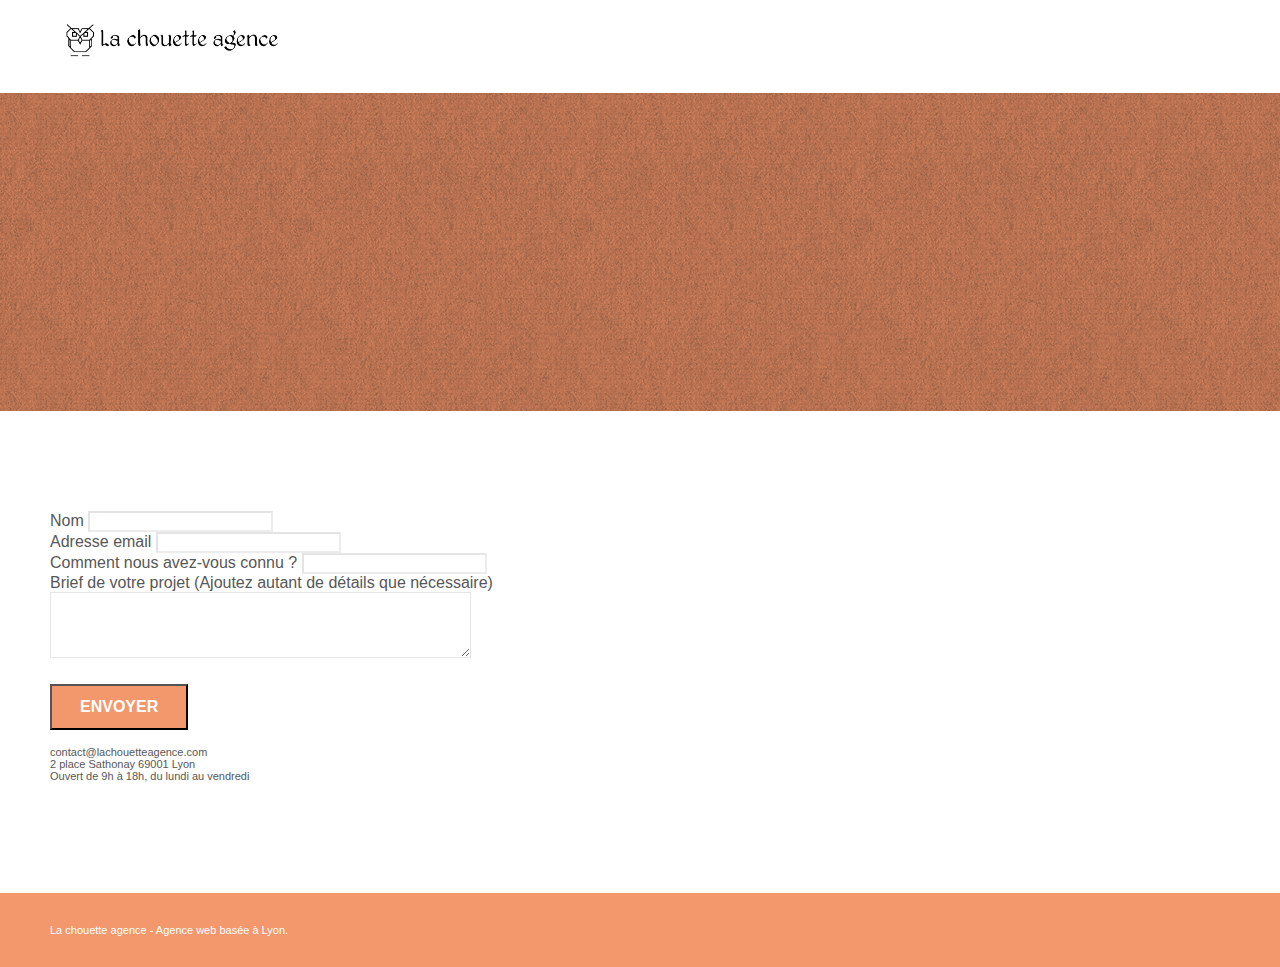
==== contact.html @ 65515ebf "Image --> H2 + supp nav page contact" ====
<!doctype html>
<html lang="fr">
<head>
    <meta charset="utf-8">
    <meta name="keywords" content="contact web design, contact entreprise design, comment contacter une agence de web design">
    <meta name="description" content="La chouette agence, l'agence web basée à Lyon spécialisée en création de sites internet. Nous travaillerons avec vous pour comprendre vos objectifs commerciaux afin de vous proposer le meilleur design possible.">
    <meta name="viewport" content="width=device-width, initial-scale=1.0, viewport-fit=cover">
	<link rel="shortcut icon" type="image/png" href="favicon.jpg">
	<meta name="robots" content="index,follow">
    
	<link rel="stylesheet" type="text/css" href="./css/bootstrap.min.css">
	<link rel="stylesheet" type="text/css" href="style.css">
	<link rel="stylesheet" type="text/css" href="./css/font-awesome.min.css">
	<link rel="stylesheet" type="text/css" href="./css/et-line.min.css">
	
    
	<script src="./js/jquery-2.1.0.js"> defer</script>
	<script src="./js/bootstrap.js"> defer</script>
	<script src="./js/blocs.js"> defer</script>
	<script src="./js/jquery.touchSwipe.js" defer></script>
	<script src="./js/gmaps.js"> defer</script>
    <title>Contact</title>

    
<!-- Analytics -->
 
<!-- Analytics END -->
    
</head>
<body>
<!-- Principal conteneur -->
<div class="page-container">
    
<!-- bloc-0 -->
<div class="bloc bgc-white l-bloc " id="bloc-0">
	<div class="container bloc-sm">
		<nav class="navbar row">
			<div class="navbar-header">
				<a class="navbar-brand" href="index.html"><img src="img/la-chouette-agence.png" alt="Lyon web design logo" height="40" /></a>
			</div>
		</nav>
	</div>
</div>
<!-- bloc-0 END -->

<!-- bloc-6 -->
<div class="bloc bg-dots-bg bg-repeat bgc-atomic-tangerine d-bloc bloc-bg-texture texture-paper" id="bloc-6">
	<div class="container bloc-lg">
		<div class="row">
			<div class="col-sm-12">
				<h1 class="text-center hero-bloc-text tc-white">
					Parlons web design !
				</h1>
				<p class="text-center mg-lg tc-white tight-width-whitespace">
					Nous sommes ravis que vous souhaitiez collaborer avec notre agence.<br>
					Parlez-nous de votre projet en complétant le formulaire ci-dessous.
				</p>
			</div>
		</div>
	</div>
</div>
<!-- bloc-6 END -->

<!-- bloc-7 -->
<div class="bloc bgc-white l-bloc" id="bloc-7">
	<div class="container bloc-lg">
		<div class="row">
			<div class="col-sm-6">
				<form id="form_1" novalidate success-msg="Your message has been sent." fail-msg="Sorry it seems that our mail server is not responding, Sorry for the inconvenience!">
					<div class="form-group">
						<label>
							Nom
						</label>
						<input id="name" class="form-control" required />
					</div>
					<div class="form-group">
						<label>
							Adresse email
						</label>
						<input id="email" class="form-control" type="email" required />
					</div>
					<div class="form-group">
						<label>
							Comment nous avez-vous connu ?
						</label>
						<input class="form-control" type="email" required id="input_504" />
					</div>
					<div class="form-group">
						<label>
							Brief de votre projet (Ajoutez autant de détails que nécessaire)<br>
						</label><textarea id="message" class="form-control" rows="4" cols="50" required></textarea>
					</div> 
					<button class="bloc-button btn btn-lg btn-block cta-hero btn-atomic-tangerine" type="submit">
						Envoyer
					</button>
				</form>
			</div>
			<div class="col-sm-6">
				<p>
					contact@lachouetteagence.com<br>2 place Sathonay 69001 Lyon<br>Ouvert de 9h à 18h, du lundi au vendredi<br>
				</p>
			</div>
		</div>
	</div>
</div>
<!-- bloc-7 END -->

<!-- ScrollToTop Button -->
<a class="bloc-button btn btn-d scrollToTop" onclick="scrollToTarget('1')"><span class="fa fa-chevron-up"></span></a>
<!-- ScrollToTop Button END-->


<!-- Footer - bloc-8 -->
<div class="bloc bgc-atomic-tangerine d-bloc" id="bloc-8">
	<div class="container bloc-sm">
		<div class="row">
			<div class="col-sm-12">
				<p class="text-center white">
					La chouette agence - Agence web basée à Lyon.<br>
				</p>
				<div class="row row-no-gutters social">
					<div class="col-sm-3">
						<div class="text-center">
							<a class="social" href="index.html"><span class="fa fa-twitter icon-md"></span></a>
						</div>
					</div>
					<div class="col-sm-3">
						<div class="text-center">
							<a class="social" href="index.html"><span class="fa fa-facebook icon-md"></span></a>
						</div>
					</div>
					<div class="col-sm-3">
						<div class="text-center">
							<a class="social" href="index.html"><span class="fa fa-dribbble icon-md"></span></a>
						</div>
					</div>
					<div class="col-sm-3">
						<div class="text-center">
							<a class="social" href="index.html"><span class="fa fa-instagram icon-md"></span></a>
						</div>
					</div>
				</div>
			</div>
		</div>
	</div>
</div>
<!-- Footer - bloc-8 END -->

</div>
<!-- Principal conteneur END -->
    

</body>
</html>
---- style.css ----
body {
    margin: 0;
    padding: 0;
    background: #FFF;
    overflow-x: hidden;
    -webkit-font-smoothing: antialiased;
    -moz-osx-font-smoothing: grayscale;
}

a,
button {
    transition: all .3s ease-in-out;
    outline: none!important;
}

a:hover {
    text-decoration: none;
    cursor: pointer;
}
#temoignage{
    font-size: 22px ;
}
#temoignage label{
    font-size: 15px;
}
#page-loading-blocs-notifaction {
    position: fixed;
    top: 0;
    bottom: 0;
    width: 100%;
    z-index: 100000;
    background: #FFFFFF url("img/pageload-spinner.gif") no-repeat center center;
}

.bloc {
    width: 100%;
    clear: both;
    background: 50% 50% no-repeat;
    padding: 0 50px;
    -webkit-background-size: cover;
    -moz-background-size: cover;
    -o-background-size: cover;
    background-size: cover;
    position: relative;
}

.bloc .container {
    padding-left: 0;
    padding-right: 0;
}

.bloc-lg {
    padding: 100px 50px;
}

.bloc-md {
    padding: 50px;
}

.bloc-sm {
    padding: 20px 50px;
}

.bg-center,
.bg-l-edge,
.bg-r-edge,
.bg-t-edge,
.bg-b-edge,
.bg-tl-edge,
.bg-bl-edge,
.bg-tr-edge,
.bg-br-edge,
.bg-repeat {
    -webkit-background-size: auto!important;
    -moz-background-size: auto!important;
    -o-background-size: auto!important;
    background-size: auto!important;
}

.bg-repeat {
    background: repeat;
}

.bg-t-edge {
    background: top no-repeat;
}

.bloc-bg-texture::before {
    content: "";
    background-size: 2px 2px;
    position: absolute;
    top: 0;
    bottom: 0;
    left: 0;
    right: 0;
}

.texture-paper::before {
    background: url("img/texture-paper.png");
    background-size: 280px 280px;
}

.b-parallax {
    background-attachment: fixed;
}

.d-bloc {
    color: rgba(255, 255, 255, .7);
}

.d-bloc button:hover {
    color: rgba(255, 255, 255, .9);
}

.d-bloc .icon-round,
.d-bloc .icon-square,
.d-bloc .icon-rounded,
.d-bloc .icon-semi-rounded-a,
.d-bloc .icon-semi-rounded-b {
    border-color: rgba(255, 255, 255, .9);
}

.d-bloc .divider-h span {
    border-color: rgba(255, 255, 255, .2);
}

.d-bloc .a-btn,
.d-bloc .navbar a,
.d-bloc .navbar-brand,
.d-bloc a .icon-sm,
.d-bloc a .icon-md,
.d-bloc a .icon-lg,
.d-bloc a .icon-xl,
.d-bloc h1 a,
.d-bloc h2 a,
.d-bloc h3 a,
.d-bloc h4 a,
.d-bloc h5 a,
.d-bloc h6 a,
.d-bloc p a {
    color: rgba(255, 255, 255, .6);
}

.d-bloc .a-btn:hover,
.d-bloc .navbar a:hover,
.d-bloc .navbar-brand:hover,
.d-bloc a:hover .icon-sm,
.d-bloc a:hover .icon-md,
.d-bloc a:hover .icon-lg,
.d-bloc a:hover .icon-xl,
.d-bloc h1 a:hover,
.d-bloc h2 a:hover,
.d-bloc h3 a:hover,
.d-bloc h4 a:hover,
.d-bloc h5 a:hover,
.d-bloc h6 a:hover,
.d-bloc p a:hover {
    color: rgba(255, 255, 255, 1);
}

.d-bloc .navbar-toggle .icon-bar {
    background: rgba(255, 255, 255, 1);
}

.d-bloc .btn-wire,
.d-bloc .btn-wire:hover {
    color: rgba(255, 255, 255, 1);
    border-color: rgba(255, 255, 255, 1);
}

.d-bloc .panel {
    color: rgba(0, 0, 0, .5);
}

.d-bloc .panel button:hover {
    color: rgba(0, 0, 0, .7);
}

.d-bloc .panel icon {
    border-color: rgba(0, 0, 0, .7);
}

.d-bloc .panel .divider-h span {
    border-color: rgba(0, 0, 0, .1);
}

.d-bloc .panel .a-btn {
    color: rgba(0, 0, 0, .6);
}

.d-bloc .panel .a-btn:hover {
    color: rgba(0, 0, 0, 1);
}

.d-bloc .panel .btn-wire,
.d-bloc .panel .btn-wire:hover {
    color: rgba(0, 0, 0, .7);
    border-color: rgba(0, 0, 0, .3);
}

.d-bloc .panel,
.l-bloc {
    color: rgba(0, 0, 0, .5);
}

.d-bloc .panel button:hover,
.l-bloc button:hover {
    color: rgba(0, 0, 0, .7);
}

.l-bloc .icon-round,
.l-bloc .icon-square,
.l-bloc .icon-rounded,
.l-bloc .icon-semi-rounded-a,
.l-bloc .icon-semi-rounded-b {
    border-color: rgba(0, 0, 0, .7);
}

.d-bloc .panel .divider-h span,
.l-bloc .divider-h span {
    border-color: rgba(0, 0, 0, .1);
}

.d-bloc .panel .a-btn,
.l-bloc .a-btn,
.l-bloc .navbar a,
.l-bloc .navbar-brand,
.l-bloc a .icon-sm,
.l-bloc a .icon-md,
.l-bloc a .icon-lg,
.l-bloc a .icon-xl,
.l-bloc h1 a,
.l-bloc h2 a,
.l-bloc h3 a,
.l-bloc h4 a,
.l-bloc h5 a,
.l-bloc h6 a,
.l-bloc p a {
    color: rgba(0, 0, 0, .6);
}

.d-bloc .panel .a-btn:hover,
.l-bloc .a-btn:hover,
.l-bloc .navbar a:hover,
.l-bloc .navbar-brand:hover,
.l-bloc a:hover .icon-sm,
.l-bloc a:hover .icon-md,
.l-bloc a:hover .icon-lg,
.l-bloc a:hover .icon-xl,
.l-bloc h1 a:hover,
.l-bloc h2 a:hover,
.l-bloc h3 a:hover,
.l-bloc h4 a:hover,
.l-bloc h5 a:hover,
.l-bloc h6 a:hover,
.l-bloc p a:hover {
    color: rgba(0, 0, 0, 1);
}

.l-bloc .navbar-toggle .icon-bar {
    color: rgba(0, 0, 0, .6);
}

.d-bloc .panel .btn-wire,
.d-bloc .panel .btn-wire:hover,
.l-bloc .btn-wire,
.l-bloc .btn-wire:hover {
    color: rgba(0, 0, 0, .7);
    border-color: rgba(0, 0, 0, .3);
}

.voffset {
    margin-top: 30px;
}

.voffset-lg {
    margin-top: 80px;
}

.row-no-gutters {
    margin-right: 0;
    margin-left: 0;
}

.row.row-no-gutters > [class^="col-"],
.row.row-no-gutters > [class*=" col-"] {
    padding-right: 0;
    padding-left: 0;
}

#bloc-1-hero h1 {
    font-size: 32px;
}

.navbar {
    margin-bottom: 0;
    z-index: 1;
}

.navbar-brand {
    height: auto;
    padding: 3px 15px;
    font-size: 25px;
    font-weight: normal;
    font-weight: 600;
    line-height: 44px;
}

.navbar-brand img {
    max-height: 200px;
    margin: 0 5px 0 0;
    display: inline;
}

.navbar-brand img[src$=svg] {
    min-width: 100px;
}

.nav-center .navbar-brand img {
    margin: 0;
}

.navbar .nav {
    padding-top: 2px;
    margin-right: -16px;
    float: right;
    z-index: 1;
}

.nav > li {
    float: left;
    margin-top: 4px;
    font-size: 16px;
}

.navbar-nav .open .dropdown-menu > li > a {
    text-align: inherit;
}

.nav > li a:hover,
.nav > li a:focus {
    background: transparent;
}

.navbar-toggle {
    margin: 10px 10px 0 0;
    border: 0px;
}

.navbar-toggle:hover {
    background: transparent!important;
}

.navbar-toggle .icon-bar {
    background-color: rgba(0, 0, 0, .5);
    width: 26px;
}

.nav-invert .navbar .nav {
    float: left;
}

.nav-invert .navbar-header,
.nav-invert .navbar-brand {
    float: right;
    position: relative;
    z-index: 2;
}

@media (min-width: 768px) {
    .site-navigation {
        position: absolute;
        top: 50%;
        right: 20px;
        transform: translate(0, -50%);
        -webkit-transform: translateY(-50%);
    }
    .nav > li .dropdown-menu a,
    .nav > li .dropdown-menu a:hover {
        color: #484848;
    }
    .nav-invert .site-navigation {
        left: 0;
        right: 0;
    }
    .nav-center {
        text-align: center;
    }
    .nav-center .navbar-header {
        width: 100%;
    }
    .nav-center .navbar-header,
    .nav-center .navbar-brand,
    .nav-center .nav > li {
        float: none;
        display: inline-block;
    }
    .nav-center .site-navigation {
        position: relative;
        width: 100%;
        right: 0;
        margin-right: 0px;
        margin-top: 20px;
    }
    .nav-center.mini-nav .navbar-toggle {
        float: none;
        margin: 10px auto 0;
    }
}

.nav > li > .dropdown a {
    background: none!important;
    display: block;
    padding: 14px 15px;
}

nav .caret {
    margin: 0 5px;
}

.dropdown-menu .dropdown-menu {
    top: -8px;
    left: 100%;
}

.dropdown-menu .dropmenu-flow-right {
    top: 100%;
    left: 0;
    margin-left: -1px;
    border-top-left-radius: 0;
    border-top-right-radius: 0;
}

.dropdown-menu .dropdown span {
    border: 4px solid black;
    border-top-color: transparent;
    border-right-color: transparent;
    border-bottom-color: transparent;
    margin: 6px -5px 0 0!important;
    float: right;
}

.mg-md {
    margin-top: 10px;
    margin-bottom: 20px;
}

.mg-lg {
    margin-top: 10px;
    margin-bottom: 40px;
}

.btn {
    margin: 0 5px 5px 0;
}

.btn.pull-right {
    margin: 0 0 5px 5px;
}

.btn-d,
.btn-d:hover,
.btn-d:focus {
    color: #FFF;
    background: rgba(0, 0, 0, .3);
}

button {
    outline: none!important;
}

.btn-rd {
    border-radius: 40px;
}

.btn-clean {
    border: 1px solid rgba(0, 0, 0, .08);
    border-bottom-color: rgba(0, 0, 0, .1);
    text-shadow: 0 1px 0 rgba(0, 0, 1, .1);
    box-shadow: 0 1px 3px rgba(0, 0, 1, .25), inset 0 1px 0 0 rgba(255, 255, 255, .15);
}

.icon-md {
    font-size: 30px!important;
}

.icon-lg {
    font-size: 60px!important;
}

.sm-shadow {
    text-shadow: 0 1px 2px rgba(0, 0, 0, .3);
}

.panel-sq,
.panel-sq .panel-heading,
.panel-sq .panel-footer {
    border-radius: 0;
}

.panel-rd {
    border-radius: 30px;
}

.panel-rd .panel-heading {
    border-radius: 29px 29px 0 0;
}

.panel-rd .panel-footer {
    border-radius: 0 0 29px 29px;
}

.form-control {
    border-color: rgba(0, 0, 0, .1);
    box-shadow: none;
}

.scrollToTop {
    width: 40px;
    height: 40px;
    position: fixed;
    bottom: 20px;
    right: 20px;
    opacity: 0;
    z-index: 500;
    transition: all .3s ease-in-out;
}

.scrollToTop span {
    margin-top: 6px;
}

.showScrollTop {
    font-size: 14px;
    opacity: 1;
}

a[data-lightbox] {
    position: relative;
    display: block;
    text-align: center;
}

a[data-lightbox]:hover::before {
    content: "+";
    font-family: "HelveticaNeue-Light", "Helvetica Neue Light", "Helvetica Neue", Helvetica, Arial;
    font-size: 32px;
    width: 50px;
    height: 50px;
    margin-left: -25px;
    border-radius: 50%;
    background: rgba(0, 0, 0, .6);
    color: #FFF;
    font-weight: 100;
    z-index: 1;
    position: absolute;
    top: 50%;
    transform: translateY(-50%);
    -webkit-transform: translateY(-50%);
}

a[data-lightbox]:hover img {
    opacity: 0.6;
    -webkit-animation-fill-mode: none;
    animation-fill-mode: none;
}

#lightbox-modal {
    display: flex;
    align-items: center;
}

#lightbox-modal .modal-dialog {
    width: 90%;
    max-width: 900px;
    margin: 0 auto 0;
}

#lightbox-modal .modal-dialog img {
    max-height: 90vh;
    margin: 0 auto;
}

.lightbox-caption {
    padding: 20px;
    color: #FFF;
    background: rgba(0, 0, 0, .5);
    position: absolute;
    left: 15px;
    right: 15px;
    bottom: 5px;
}

.close-lightbox {
    color: #FFF;
    font-size: 30px;
    position: absolute;
    top: 20px;
    right: 20px;
    z-index: 20;
    background: rgba(0, 0, 0, .5);
    border: none;
    line-height: 30px;
    padding: 0 9px 5px;
    opacity: 0.3;
}

.close-lightbox:hover,
.next-lightbox:hover,
.prev-lightbox:hover {
    opacity: 1.0;
    color: #FFF;
}

.next-lightbox,
.prev-lightbox {
    font-size: 20px;
    color: rgba(255, 255, 255, .9);
    background: rgba(0, 0, 0, .5);
    transition: all .2s ease-in-out;
    position: absolute;
    top: 45%;
    z-index: 1;
    opacity: 0.4;
}

.next-lightbox {
    padding: 6px 8px 1px 13px;
    right: 25px;
}

.prev-lightbox {
    padding: 6px 13px 1px 10px;
    left: 25px;
}

.snapshot-lb .modal-body {
    padding-bottom: 45px;
}

.snapshot-lb .lightbox-caption {
    padding: 0;
    color: rgba(0, 0, 0, .5);
    background: none;
}

h1,
h2,
h3,
h4,
h5,
h6,
p,
label,
.btn,
a {
    font-family: "helvetica";
    font-weight: 400;
    color: #575757!important;
}

.container {
    max-width: 1000px;
}

.hero-bloc-text {
    font-size: 38px;
}

.hero-bloc-text-sub {
    font-size: 36px;
}

.statement-bloc-text {
    line-height: 26px;
    font-style: italic;
    font-size: 20px;
    text-align: center;
    font-weight: lighter;
    max-width: 520px;
    margin: auto auto auto auto;
}

p {
    font-size: 11px;
}

.tight-width-whitespace {
    max-width: 600px;
    margin: auto auto auto auto;
}

.h1 {
    font-size: 20px;
    font-family: "Open Sans";
}

.cta-hero {
    margin-top: 22px;
    color: #FFFFFF!important;
    text-transform: uppercase;
    padding: 12px 28px 12px 28px;
    font-size: 16px;
    font-weight: 700;
}

.social {
    max-width: 400px;
    margin: auto auto auto auto;
}

h2 {
    font-size: 22px;
    line-height: 1.4em;
}

h3 {
    font-size: 15px;
    text-transform: uppercase;
    font-weight: 700;
    color: #333333!important;
}

.med-width-whitespace {
    max-width: 800px;
    margin: auto auto auto auto;
    box-shadow: 0px 0px 0px #000000;
}

h1 {
    color: #333333!important;
}

h4 {
    color: #333333!important;
}

.icons {
    margin-bottom: 14px;
    margin-top: 24px;
}

.white {
    color: #FFFFFF!important;
}

.portfolio-thumb {
    margin-bottom: 24px;
}

.portfolio-row {
    margin-bottom: 44px;
    margin-top: 50px;
}

.avatar {
    box-shadow: 0px 4px 9px rgba(0, 0, 0, 0.3);
}

.black-background {
    background-color: rgba(165, 147, 99, 0.7);
    padding: 40px 40px 40px 40px;
}

.bold-link {
    font-weight: 900;
    text-decoration: underline!important;
}

.bgc-white {
    background-color: #FFFFFF;
}

.bgc-dark-slate-blue {
    background-color: #364577;
}

.bgc-atomic-tangerine {
    background-color: #F3976C;
}

.tc-white {
    color: #F3976C!important;
}

.btn-atomic-tangerine {
    background: #F3976C;
    color: #FFFFFF!important;
}

.btn-atomic-tangerine:hover {
    background: #c27956!important;
    color: #FFFFFF!important;
}

.ltc-white {
    color: #FFFFFF!important;
}

.ltc-white:hover {
    color: #cccccc!important;
}

.ltc-atomic-tangerine {
    color: #F3976C!important;
}

.ltc-atomic-tangerine:hover {
    color: #c27956!important;
}

.icon-dark-slate-blue {
    color: #364577!important;
    border-color: #364577!important;
}

.bg-dots-bg {
    background-image: url("img/dots-bg.png");
}

.bg-lines-h2-bg {
    background-image: url("img/lines-h2-bg.png");
}

.bg-banniere {
    background-image: url("img/la-chouette-agence-banniere.jpg");
}

.bg-presentation {
    background-image: url("img/image-de-presentation.jpg");
}

@media (max-width: 1024px) {
    .bloc {
        padding-left: 20px;
        padding-right: 20px;
    }
    .bloc.full-width-bloc,
    .bloc-tile-2.full-width-bloc .container,
    .bloc-tile-3.full-width-bloc .container,
    .bloc-tile-4.full-width-bloc .container {
        padding-left: 0;
        padding-right: 0;
    }
}

@media (max-width: 992px) and (min-width: 768px) {
    .navbar .nav {
        max-width: 80%
    }
    .nav-center.navbar .nav {
        max-width: 100%
    }
}

@media only screen and (min-device-width: 768px) and (max-device-width: 1024px) and (orientation: landscape) {
    .b-parallax {
        background-attachment: scroll;
    }
}

@media only screen and (min-device-width: 1024px) and (max-device-width: 1366px) and (-webkit-min-device-pixel-ratio: 1.5) {
    .b-parallax {
        background-attachment: scroll;
    }
}

@media (max-width: 991px) {
    .container {
        width: 100%;
    }
    .b-parallax {
        background-attachment: scroll;
    }
    .page-container,
    #hero-bloc {
        overflow-x: hidden;
        position: relative;
    }
    .bloc {
        padding-left: constant(safe-area-inset-left);
        padding-right: constant(safe-area-inset-right);
    }
    .bloc-group,
    .bloc-group .bloc {
        display: block;
        width: 100%;
    }
    .bloc-fill-screen .fill-bloc-top-edge,
    .bloc-fill-screen .fill-bloc-bottom-edge {
        padding: 0 20px;
        padding-left: constant(safe-area-inset-left);
        padding-right: constant(safe-area-inset-right);
    }
}

@media (max-width: 767px) {
    .page-container {
        overflow-x: hidden;
        position: relative;
    }
    h1,
    h2,
    h3,
    h4,
    h5,
    h6,
    p,
    #disqus_thread {
        padding-left: 10px!important;
        padding-right: 10px!important;
    }
    .b-parallax {
        background-attachment: scroll;
    }
    .navbar .nav {
        padding-top: 0;
        border-top: 1px solid rgba(0, 0, 0, .2);
        float: none!important;
    }
    .navbar.row {
        margin-left: 0;
        margin-right: 0;
    }
    .site-navigation {
        position: inherit;
        transform: none;
        -webkit-transform: none;
        -ms-transform: none;
    }
    .nav > li {
        margin-top: 0;
        border-bottom: 1px solid rgba(0, 0, 0, .1);
        background: rgba(0, 0, 0, .05);
        text-align: left;
        padding-left: 15px;
        width: 100%;
    }
    .nav > li:hover {
        background: rgba(0, 0, 0, .08);
    }
    .dropdown .dropdown a .caret {
        float: none;
        margin: 5px 0 0 10px!important;
        border: 4px solid black;
        border-bottom-color: transparent;
        border-right-color: transparent;
        border-left-color: transparent;
    }
    #hero-bloc .navbar .nav {
        background: rgba(0, 0, 0, .8);
    }
    #hero-bloc .navbar .nav a {
        color: rgba(255, 255, 255, .6);
    }
    .hero {
        padding: 50px 0;
    }
    .hero-nav {
        left: -1px;
        right: -1px;
    }
    .navbar-collapse {
        padding: 0;
        overflow-x: hidden;
        -webkit-box-shadow: none;
        box-shadow: none;
    }
    .navbar-brand img {
        max-height: 40px;
        width: auto;
    }
    .nav-invert .navbar-header {
        float: none;
        width: 100%;
    }
    .nav-invert .navbar-toggle {
        float: left;
        margin-left: 10px;
    }
    .bloc {
        padding-left: 0;
        padding-right: 0;
    }
    .bloc-xxl,
    .bloc-xl,
    .bloc-lg {
        padding: 40px 0;
    }
    .bloc-sm,
    .bloc-md {
        padding-left: 0;
        padding-right: 0;
    }
    .bloc-tile-2 .container,
    .bloc-tile-3 .container,
    .bloc-tile-4 .container,
    .bloc-fill-screen .fill-bloc-top-edge,
    .bloc-fill-screen .fill-bloc-bottom-edge {
        padding-left: 0;
        padding-right: 0;
    }
    .a-block {
        padding: 0 10px;
    }
    .btn-dwn {
        display: none;
    }
    .voffset {
        margin-top: 5px;
    }
    .voffset-md {
        margin-top: 20px;
    }
    .voffset-lg {
        margin-top: 30px;
    }
    form {
        padding: 5px;
    }
    .close-lightbox {
        display: inline-block;
    }
    .blocsapp-device-iphone5 {
        background-size: 216px 425px;
        padding-top: 60px;
        width: 216px;
        height: 425px;
    }
    .blocsapp-device-iphone5 img {
        width: 180px;
        height: 320px;
    }
}

@media (max-width: 400px) {
    .bloc {
        padding-left: 0;
        padding-right: 0;
    }
}

@media (max-width: 767px) {
    .bloc-mob-center-text {
        text-align: center;
    }
}
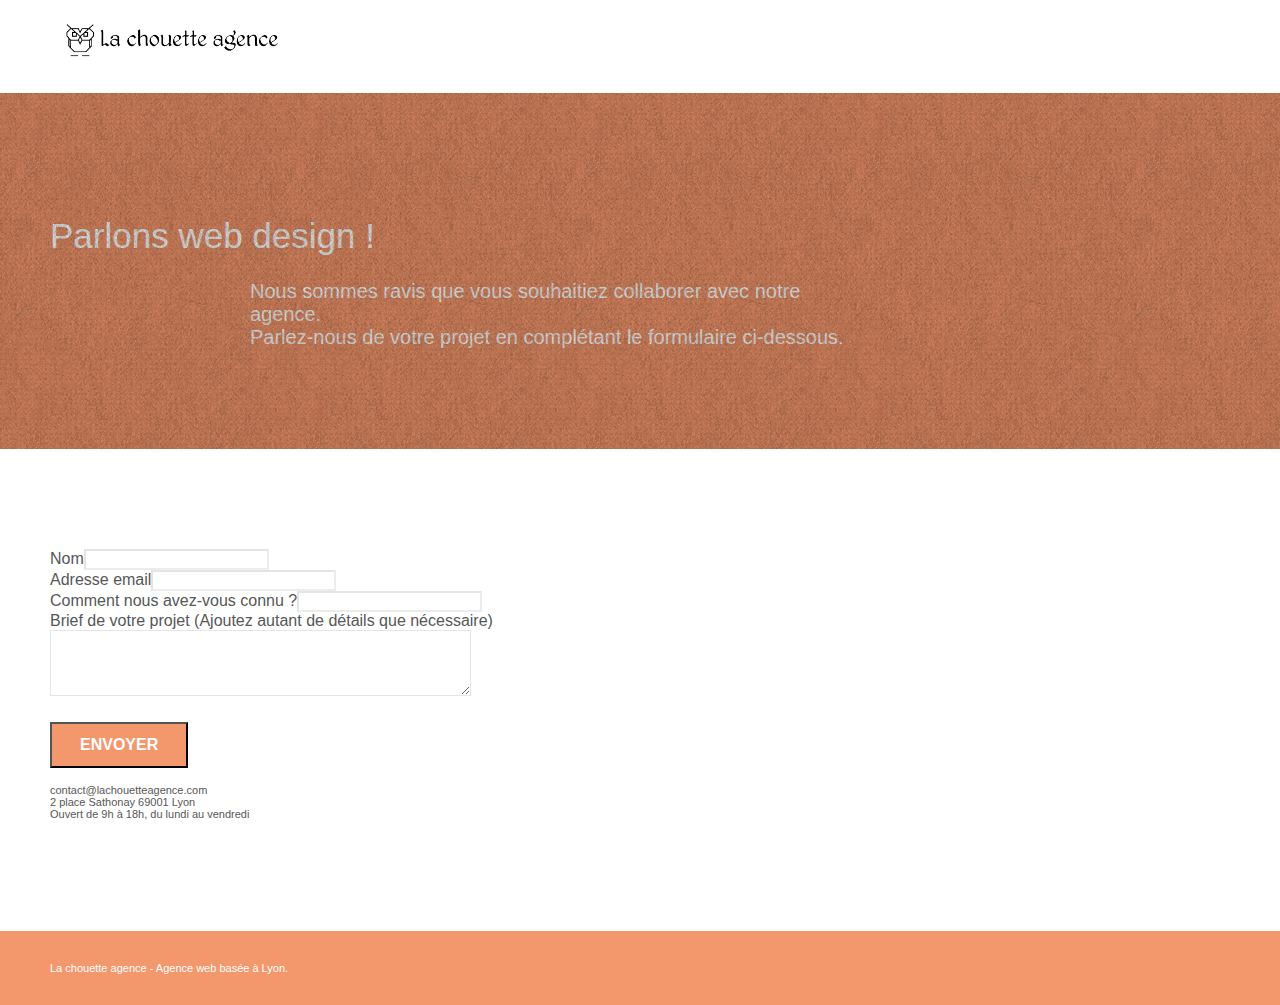
==== commit 354b70fb: "Merge pull request #1 from Zitoune05/version-2" ====
--- a/contact.html
+++ b/contact.html
@@ -1,154 +1 @@
-<!doctype html>
-<html lang="fr">
-<head>
-    <meta charset="utf-8">
-    <meta name="keywords" content="contact web design, contact entreprise design, comment contacter une agence de web design">
-    <meta name="description" content="La chouette agence, l'agence web basée à Lyon spécialisée en création de sites internet. Nous travaillerons avec vous pour comprendre vos objectifs commerciaux afin de vous proposer le meilleur design possible.">
-    <meta name="viewport" content="width=device-width, initial-scale=1.0, viewport-fit=cover">
-	<link rel="shortcut icon" type="image/png" href="favicon.jpg">
-	<meta name="robots" content="index,follow">
-    
-	<link rel="stylesheet" type="text/css" href="./css/bootstrap.min.css">
-	<link rel="stylesheet" type="text/css" href="style.css">
-	<link rel="stylesheet" type="text/css" href="./css/font-awesome.min.css">
-	<link rel="stylesheet" type="text/css" href="./css/et-line.min.css">
-	
-    
-	<script src="./js/jquery-2.1.0.js"> defer</script>
-	<script src="./js/bootstrap.js"> defer</script>
-	<script src="./js/blocs.js"> defer</script>
-	<script src="./js/jquery.touchSwipe.js" defer></script>
-	<script src="./js/gmaps.js"> defer</script>
-    <title>Contact</title>
-
-    
-<!-- Analytics -->
- 
-<!-- Analytics END -->
-    
-</head>
-<body>
-<!-- Principal conteneur -->
-<div class="page-container">
-    
-<!-- bloc-0 -->
-<div class="bloc bgc-white l-bloc " id="bloc-0">
-	<div class="container bloc-sm">
-		<nav class="navbar row">
-			<div class="navbar-header">
-				<a class="navbar-brand" href="index.html"><img src="img/la-chouette-agence.png" alt="Lyon web design logo" height="40" /></a>
-			</div>
-		</nav>
-	</div>
-</div>
-<!-- bloc-0 END -->
-
-<!-- bloc-6 -->
-<div class="bloc bg-dots-bg bg-repeat bgc-atomic-tangerine d-bloc bloc-bg-texture texture-paper" id="bloc-6">
-	<div class="container bloc-lg">
-		<div class="row">
-			<div class="col-sm-12">
-				<h1 class="text-center hero-bloc-text tc-white">
-					Parlons web design !
-				</h1>
-				<p class="text-center mg-lg tc-white tight-width-whitespace">
-					Nous sommes ravis que vous souhaitiez collaborer avec notre agence.<br>
-					Parlez-nous de votre projet en complétant le formulaire ci-dessous.
-				</p>
-			</div>
-		</div>
-	</div>
-</div>
-<!-- bloc-6 END -->
-
-<!-- bloc-7 -->
-<div class="bloc bgc-white l-bloc" id="bloc-7">
-	<div class="container bloc-lg">
-		<div class="row">
-			<div class="col-sm-6">
-				<form id="form_1" novalidate success-msg="Your message has been sent." fail-msg="Sorry it seems that our mail server is not responding, Sorry for the inconvenience!">
-					<div class="form-group">
-						<label>
-							Nom
-						</label>
-						<input id="name" class="form-control" required />
-					</div>
-					<div class="form-group">
-						<label>
-							Adresse email
-						</label>
-						<input id="email" class="form-control" type="email" required />
-					</div>
-					<div class="form-group">
-						<label>
-							Comment nous avez-vous connu ?
-						</label>
-						<input class="form-control" type="email" required id="input_504" />
-					</div>
-					<div class="form-group">
-						<label>
-							Brief de votre projet (Ajoutez autant de détails que nécessaire)<br>
-						</label><textarea id="message" class="form-control" rows="4" cols="50" required></textarea>
-					</div> 
-					<button class="bloc-button btn btn-lg btn-block cta-hero btn-atomic-tangerine" type="submit">
-						Envoyer
-					</button>
-				</form>
-			</div>
-			<div class="col-sm-6">
-				<p>
-					contact@lachouetteagence.com<br>2 place Sathonay 69001 Lyon<br>Ouvert de 9h à 18h, du lundi au vendredi<br>
-				</p>
-			</div>
-		</div>
-	</div>
-</div>
-<!-- bloc-7 END -->
-
-<!-- ScrollToTop Button -->
-<a class="bloc-button btn btn-d scrollToTop" onclick="scrollToTarget('1')"><span class="fa fa-chevron-up"></span></a>
-<!-- ScrollToTop Button END-->
-
-
-<!-- Footer - bloc-8 -->
-<div class="bloc bgc-atomic-tangerine d-bloc" id="bloc-8">
-	<div class="container bloc-sm">
-		<div class="row">
-			<div class="col-sm-12">
-				<p class="text-center white">
-					La chouette agence - Agence web basée à Lyon.<br>
-				</p>
-				<div class="row row-no-gutters social">
-					<div class="col-sm-3">
-						<div class="text-center">
-							<a class="social" href="index.html"><span class="fa fa-twitter icon-md"></span></a>
-						</div>
-					</div>
-					<div class="col-sm-3">
-						<div class="text-center">
-							<a class="social" href="index.html"><span class="fa fa-facebook icon-md"></span></a>
-						</div>
-					</div>
-					<div class="col-sm-3">
-						<div class="text-center">
-							<a class="social" href="index.html"><span class="fa fa-dribbble icon-md"></span></a>
-						</div>
-					</div>
-					<div class="col-sm-3">
-						<div class="text-center">
-							<a class="social" href="index.html"><span class="fa fa-instagram icon-md"></span></a>
-						</div>
-					</div>
-				</div>
-			</div>
-		</div>
-	</div>
-</div>
-<!-- Footer - bloc-8 END -->
-
-</div>
-<!-- Principal conteneur END -->
-    
-
-</body>
-</html>
+<!doctype html><html lang="fr"><head> <meta charset="utf-8"> <meta name="description" content="La chouette agence, l'agence web basée à Lyon spécialisée en création de sites internet. Nous travaillerons avec vous pour comprendre vos objectifs commerciaux afin de vous proposer le meilleur design possible."> <meta name="viewport" content="width=device-width, initial-scale=1.0, viewport-fit=cover"><link rel="shortcut icon" type="image/png" href="favicon.jpg"><meta name="robots" content="index,follow"> <link rel="stylesheet" type="text/css" href="./css/bootstrap.min.css"><link rel="stylesheet" type="text/css" href="style.css"><link rel="stylesheet" type="text/css" href="./css/font-awesome.min.css"><link rel="stylesheet" type="text/css" href="./css/et-line.min.css"> <script src="./js/jquery-2.1.0.js"> defer</script><script src="./js/bootstrap.js"> defer</script><script src="./js/blocs.js"> defer</script><script src="./js/jquery.touchSwipe.js" defer></script><script src="./js/gmaps.js"> defer</script> <title>Contact</title> </head><body><div class="page-container"> <header class="bloc bgc-white l-bloc " id="bloc-0"><div class="container bloc-sm"><nav class="navbar row"><div class="navbar-header"><a class="navbar-brand" href="index.html"><img src="img/la-chouette-agence.png" alt="Logo chouette - La chouette agence" height="40"/></a></div></nav></div></header><div class="bloc bg-dots-bg bg-repeat bgc-atomic-tangerine d-bloc bloc-bg-texture texture-paper" id="bloc-6"><div class="container bloc-lg"><div class="row"><div class="col-sm-12"><h1 class="text-center hero-bloc-text txt-white">Parlons web design !</h1><p class="text-center mg-lg txt-white tight-width-whitespace">Nous sommes ravis que vous souhaitiez collaborer avec notre agence.<br>Parlez-nous de votre projet en complétant le formulaire ci-dessous.</p></div></div></div></div><div class="bloc bgc-white l-bloc" id="bloc-7"><div class="container bloc-lg"><div class="row"><div class="col-sm-6"><form id="form_1" novalidate success-msg="Your message has been sent." fail-msg="Sorry it seems that our mail server is not responding, Sorry for the inconvenience!"><div class="form-group"><label>Nom</label><input id="name" class="form-control" required/></div><div class="form-group"><label>Adresse email</label><input id="email" class="form-control" type="email" required/></div><div class="form-group"><label>Comment nous avez-vous connu ?</label><input class="form-control" type="email" required id="input_504"/></div><div class="form-group"><label>Brief de votre projet (Ajoutez autant de détails que nécessaire)<br></label><textarea id="message" class="form-control" rows="4" cols="50" required></textarea></div><button class="bloc-button btn btn-lg btn-block cta-hero btn-atomic-tangerine" type="submit">Envoyer</button></form></div><div class="col-sm-6"><p>contact@lachouetteagence.com<br>2 place Sathonay 69001 Lyon<br>Ouvert de 9h à 18h, du lundi au vendredi<br></p></div></div></div></div><a class="bloc-button btn btn-d scrollToTop" onclick="scrollToTarget('1')"><span class="fa fa-chevron-up"></span></a><footer class="bloc bgc-atomic-tangerine d-bloc" id="bloc-8"><div class="container bloc-sm"><div class="row"><div class="col-sm-12"><p class="text-center white">La chouette agence - Agence web basée à Lyon.<br></p><div class="row row-no-gutters social"><div class="col-sm-3"><div class="text-center"><a class="social" href="index.html"><span class="fa fa-twitter icon-md"></span></a></div></div><div class="col-sm-3"><div class="text-center"><a class="social" href="index.html"><span class="fa fa-facebook icon-md"></span></a></div></div><div class="col-sm-3"><div class="text-center"><a class="social" href="index.html"><span class="fa fa-dribbble icon-md"></span></a></div></div><div class="col-sm-3"><div class="text-center"><a class="social" href="index.html"><span class="fa fa-instagram icon-md"></span></a></div></div></div></div></div></div></footer></div></body></html>--- a/style.css
+++ b/style.css
@@ -1,1047 +1 @@
-body {
-    margin: 0;
-    padding: 0;
-    background: #FFF;
-    overflow-x: hidden;
-    -webkit-font-smoothing: antialiased;
-    -moz-osx-font-smoothing: grayscale;
-}
-
-a,
-button {
-    transition: all .3s ease-in-out;
-    outline: none!important;
-}
-
-a:hover {
-    text-decoration: none;
-    cursor: pointer;
-}
-#temoignage{
-    font-size: 22px ;
-}
-#temoignage label{
-    font-size: 15px;
-}
-#page-loading-blocs-notifaction {
-    position: fixed;
-    top: 0;
-    bottom: 0;
-    width: 100%;
-    z-index: 100000;
-    background: #FFFFFF url("img/pageload-spinner.gif") no-repeat center center;
-}
-
-.bloc {
-    width: 100%;
-    clear: both;
-    background: 50% 50% no-repeat;
-    padding: 0 50px;
-    -webkit-background-size: cover;
-    -moz-background-size: cover;
-    -o-background-size: cover;
-    background-size: cover;
-    position: relative;
-}
-
-.bloc .container {
-    padding-left: 0;
-    padding-right: 0;
-}
-
-.bloc-lg {
-    padding: 100px 50px;
-}
-
-.bloc-md {
-    padding: 50px;
-}
-
-.bloc-sm {
-    padding: 20px 50px;
-}
-
-.bg-center,
-.bg-l-edge,
-.bg-r-edge,
-.bg-t-edge,
-.bg-b-edge,
-.bg-tl-edge,
-.bg-bl-edge,
-.bg-tr-edge,
-.bg-br-edge,
-.bg-repeat {
-    -webkit-background-size: auto!important;
-    -moz-background-size: auto!important;
-    -o-background-size: auto!important;
-    background-size: auto!important;
-}
-
-.bg-repeat {
-    background: repeat;
-}
-
-.bg-t-edge {
-    background: top no-repeat;
-}
-
-.bloc-bg-texture::before {
-    content: "";
-    background-size: 2px 2px;
-    position: absolute;
-    top: 0;
-    bottom: 0;
-    left: 0;
-    right: 0;
-}
-
-.texture-paper::before {
-    background: url("img/texture-paper.png");
-    background-size: 280px 280px;
-}
-
-.b-parallax {
-    background-attachment: fixed;
-}
-
-.d-bloc {
-    color: rgba(255, 255, 255, .7);
-}
-
-.d-bloc button:hover {
-    color: rgba(255, 255, 255, .9);
-}
-
-.d-bloc .icon-round,
-.d-bloc .icon-square,
-.d-bloc .icon-rounded,
-.d-bloc .icon-semi-rounded-a,
-.d-bloc .icon-semi-rounded-b {
-    border-color: rgba(255, 255, 255, .9);
-}
-
-.d-bloc .divider-h span {
-    border-color: rgba(255, 255, 255, .2);
-}
-
-.d-bloc .a-btn,
-.d-bloc .navbar a,
-.d-bloc .navbar-brand,
-.d-bloc a .icon-sm,
-.d-bloc a .icon-md,
-.d-bloc a .icon-lg,
-.d-bloc a .icon-xl,
-.d-bloc h1 a,
-.d-bloc h2 a,
-.d-bloc h3 a,
-.d-bloc h4 a,
-.d-bloc h5 a,
-.d-bloc h6 a,
-.d-bloc p a {
-    color: rgba(255, 255, 255, .6);
-}
-
-.d-bloc .a-btn:hover,
-.d-bloc .navbar a:hover,
-.d-bloc .navbar-brand:hover,
-.d-bloc a:hover .icon-sm,
-.d-bloc a:hover .icon-md,
-.d-bloc a:hover .icon-lg,
-.d-bloc a:hover .icon-xl,
-.d-bloc h1 a:hover,
-.d-bloc h2 a:hover,
-.d-bloc h3 a:hover,
-.d-bloc h4 a:hover,
-.d-bloc h5 a:hover,
-.d-bloc h6 a:hover,
-.d-bloc p a:hover {
-    color: rgba(255, 255, 255, 1);
-}
-
-.d-bloc .navbar-toggle .icon-bar {
-    background: rgba(255, 255, 255, 1);
-}
-
-.d-bloc .btn-wire,
-.d-bloc .btn-wire:hover {
-    color: rgba(255, 255, 255, 1);
-    border-color: rgba(255, 255, 255, 1);
-}
-
-.d-bloc .panel {
-    color: rgba(0, 0, 0, .5);
-}
-
-.d-bloc .panel button:hover {
-    color: rgba(0, 0, 0, .7);
-}
-
-.d-bloc .panel icon {
-    border-color: rgba(0, 0, 0, .7);
-}
-
-.d-bloc .panel .divider-h span {
-    border-color: rgba(0, 0, 0, .1);
-}
-
-.d-bloc .panel .a-btn {
-    color: rgba(0, 0, 0, .6);
-}
-
-.d-bloc .panel .a-btn:hover {
-    color: rgba(0, 0, 0, 1);
-}
-
-.d-bloc .panel .btn-wire,
-.d-bloc .panel .btn-wire:hover {
-    color: rgba(0, 0, 0, .7);
-    border-color: rgba(0, 0, 0, .3);
-}
-
-.d-bloc .panel,
-.l-bloc {
-    color: rgba(0, 0, 0, .5);
-}
-
-.d-bloc .panel button:hover,
-.l-bloc button:hover {
-    color: rgba(0, 0, 0, .7);
-}
-
-.l-bloc .icon-round,
-.l-bloc .icon-square,
-.l-bloc .icon-rounded,
-.l-bloc .icon-semi-rounded-a,
-.l-bloc .icon-semi-rounded-b {
-    border-color: rgba(0, 0, 0, .7);
-}
-
-.d-bloc .panel .divider-h span,
-.l-bloc .divider-h span {
-    border-color: rgba(0, 0, 0, .1);
-}
-
-.d-bloc .panel .a-btn,
-.l-bloc .a-btn,
-.l-bloc .navbar a,
-.l-bloc .navbar-brand,
-.l-bloc a .icon-sm,
-.l-bloc a .icon-md,
-.l-bloc a .icon-lg,
-.l-bloc a .icon-xl,
-.l-bloc h1 a,
-.l-bloc h2 a,
-.l-bloc h3 a,
-.l-bloc h4 a,
-.l-bloc h5 a,
-.l-bloc h6 a,
-.l-bloc p a {
-    color: rgba(0, 0, 0, .6);
-}
-
-.d-bloc .panel .a-btn:hover,
-.l-bloc .a-btn:hover,
-.l-bloc .navbar a:hover,
-.l-bloc .navbar-brand:hover,
-.l-bloc a:hover .icon-sm,
-.l-bloc a:hover .icon-md,
-.l-bloc a:hover .icon-lg,
-.l-bloc a:hover .icon-xl,
-.l-bloc h1 a:hover,
-.l-bloc h2 a:hover,
-.l-bloc h3 a:hover,
-.l-bloc h4 a:hover,
-.l-bloc h5 a:hover,
-.l-bloc h6 a:hover,
-.l-bloc p a:hover {
-    color: rgba(0, 0, 0, 1);
-}
-
-.l-bloc .navbar-toggle .icon-bar {
-    color: rgba(0, 0, 0, .6);
-}
-
-.d-bloc .panel .btn-wire,
-.d-bloc .panel .btn-wire:hover,
-.l-bloc .btn-wire,
-.l-bloc .btn-wire:hover {
-    color: rgba(0, 0, 0, .7);
-    border-color: rgba(0, 0, 0, .3);
-}
-
-.voffset {
-    margin-top: 30px;
-}
-
-.voffset-lg {
-    margin-top: 80px;
-}
-
-.row-no-gutters {
-    margin-right: 0;
-    margin-left: 0;
-}
-
-.row.row-no-gutters > [class^="col-"],
-.row.row-no-gutters > [class*=" col-"] {
-    padding-right: 0;
-    padding-left: 0;
-}
-
-#bloc-1-hero h1 {
-    font-size: 32px;
-}
-
-.navbar {
-    margin-bottom: 0;
-    z-index: 1;
-}
-
-.navbar-brand {
-    height: auto;
-    padding: 3px 15px;
-    font-size: 25px;
-    font-weight: normal;
-    font-weight: 600;
-    line-height: 44px;
-}
-
-.navbar-brand img {
-    max-height: 200px;
-    margin: 0 5px 0 0;
-    display: inline;
-}
-
-.navbar-brand img[src$=svg] {
-    min-width: 100px;
-}
-
-.nav-center .navbar-brand img {
-    margin: 0;
-}
-
-.navbar .nav {
-    padding-top: 2px;
-    margin-right: -16px;
-    float: right;
-    z-index: 1;
-}
-
-.nav > li {
-    float: left;
-    margin-top: 4px;
-    font-size: 16px;
-}
-
-.navbar-nav .open .dropdown-menu > li > a {
-    text-align: inherit;
-}
-
-.nav > li a:hover,
-.nav > li a:focus {
-    background: transparent;
-}
-
-.navbar-toggle {
-    margin: 10px 10px 0 0;
-    border: 0px;
-}
-
-.navbar-toggle:hover {
-    background: transparent!important;
-}
-
-.navbar-toggle .icon-bar {
-    background-color: rgba(0, 0, 0, .5);
-    width: 26px;
-}
-
-.nav-invert .navbar .nav {
-    float: left;
-}
-
-.nav-invert .navbar-header,
-.nav-invert .navbar-brand {
-    float: right;
-    position: relative;
-    z-index: 2;
-}
-
-@media (min-width: 768px) {
-    .site-navigation {
-        position: absolute;
-        top: 50%;
-        right: 20px;
-        transform: translate(0, -50%);
-        -webkit-transform: translateY(-50%);
-    }
-    .nav > li .dropdown-menu a,
-    .nav > li .dropdown-menu a:hover {
-        color: #484848;
-    }
-    .nav-invert .site-navigation {
-        left: 0;
-        right: 0;
-    }
-    .nav-center {
-        text-align: center;
-    }
-    .nav-center .navbar-header {
-        width: 100%;
-    }
-    .nav-center .navbar-header,
-    .nav-center .navbar-brand,
-    .nav-center .nav > li {
-        float: none;
-        display: inline-block;
-    }
-    .nav-center .site-navigation {
-        position: relative;
-        width: 100%;
-        right: 0;
-        margin-right: 0px;
-        margin-top: 20px;
-    }
-    .nav-center.mini-nav .navbar-toggle {
-        float: none;
-        margin: 10px auto 0;
-    }
-}
-
-.nav > li > .dropdown a {
-    background: none!important;
-    display: block;
-    padding: 14px 15px;
-}
-
-nav .caret {
-    margin: 0 5px;
-}
-
-.dropdown-menu .dropdown-menu {
-    top: -8px;
-    left: 100%;
-}
-
-.dropdown-menu .dropmenu-flow-right {
-    top: 100%;
-    left: 0;
-    margin-left: -1px;
-    border-top-left-radius: 0;
-    border-top-right-radius: 0;
-}
-
-.dropdown-menu .dropdown span {
-    border: 4px solid black;
-    border-top-color: transparent;
-    border-right-color: transparent;
-    border-bottom-color: transparent;
-    margin: 6px -5px 0 0!important;
-    float: right;
-}
-
-.mg-md {
-    margin-top: 10px;
-    margin-bottom: 20px;
-}
-
-.mg-lg {
-    margin-top: 10px;
-    margin-bottom: 40px;
-}
-
-.btn {
-    margin: 0 5px 5px 0;
-}
-
-.btn.pull-right {
-    margin: 0 0 5px 5px;
-}
-
-.btn-d,
-.btn-d:hover,
-.btn-d:focus {
-    color: #FFF;
-    background: rgba(0, 0, 0, .3);
-}
-
-button {
-    outline: none!important;
-}
-
-.btn-rd {
-    border-radius: 40px;
-}
-
-.btn-clean {
-    border: 1px solid rgba(0, 0, 0, .08);
-    border-bottom-color: rgba(0, 0, 0, .1);
-    text-shadow: 0 1px 0 rgba(0, 0, 1, .1);
-    box-shadow: 0 1px 3px rgba(0, 0, 1, .25), inset 0 1px 0 0 rgba(255, 255, 255, .15);
-}
-
-.icon-md {
-    font-size: 30px!important;
-}
-
-.icon-lg {
-    font-size: 60px!important;
-}
-
-.sm-shadow {
-    text-shadow: 0 1px 2px rgba(0, 0, 0, .3);
-}
-
-.panel-sq,
-.panel-sq .panel-heading,
-.panel-sq .panel-footer {
-    border-radius: 0;
-}
-
-.panel-rd {
-    border-radius: 30px;
-}
-
-.panel-rd .panel-heading {
-    border-radius: 29px 29px 0 0;
-}
-
-.panel-rd .panel-footer {
-    border-radius: 0 0 29px 29px;
-}
-
-.form-control {
-    border-color: rgba(0, 0, 0, .1);
-    box-shadow: none;
-}
-
-.scrollToTop {
-    width: 40px;
-    height: 40px;
-    position: fixed;
-    bottom: 20px;
-    right: 20px;
-    opacity: 0;
-    z-index: 500;
-    transition: all .3s ease-in-out;
-}
-
-.scrollToTop span {
-    margin-top: 6px;
-}
-
-.showScrollTop {
-    font-size: 14px;
-    opacity: 1;
-}
-
-a[data-lightbox] {
-    position: relative;
-    display: block;
-    text-align: center;
-}
-
-a[data-lightbox]:hover::before {
-    content: "+";
-    font-family: "HelveticaNeue-Light", "Helvetica Neue Light", "Helvetica Neue", Helvetica, Arial;
-    font-size: 32px;
-    width: 50px;
-    height: 50px;
-    margin-left: -25px;
-    border-radius: 50%;
-    background: rgba(0, 0, 0, .6);
-    color: #FFF;
-    font-weight: 100;
-    z-index: 1;
-    position: absolute;
-    top: 50%;
-    transform: translateY(-50%);
-    -webkit-transform: translateY(-50%);
-}
-
-a[data-lightbox]:hover img {
-    opacity: 0.6;
-    -webkit-animation-fill-mode: none;
-    animation-fill-mode: none;
-}
-
-#lightbox-modal {
-    display: flex;
-    align-items: center;
-}
-
-#lightbox-modal .modal-dialog {
-    width: 90%;
-    max-width: 900px;
-    margin: 0 auto 0;
-}
-
-#lightbox-modal .modal-dialog img {
-    max-height: 90vh;
-    margin: 0 auto;
-}
-
-.lightbox-caption {
-    padding: 20px;
-    color: #FFF;
-    background: rgba(0, 0, 0, .5);
-    position: absolute;
-    left: 15px;
-    right: 15px;
-    bottom: 5px;
-}
-
-.close-lightbox {
-    color: #FFF;
-    font-size: 30px;
-    position: absolute;
-    top: 20px;
-    right: 20px;
-    z-index: 20;
-    background: rgba(0, 0, 0, .5);
-    border: none;
-    line-height: 30px;
-    padding: 0 9px 5px;
-    opacity: 0.3;
-}
-
-.close-lightbox:hover,
-.next-lightbox:hover,
-.prev-lightbox:hover {
-    opacity: 1.0;
-    color: #FFF;
-}
-
-.next-lightbox,
-.prev-lightbox {
-    font-size: 20px;
-    color: rgba(255, 255, 255, .9);
-    background: rgba(0, 0, 0, .5);
-    transition: all .2s ease-in-out;
-    position: absolute;
-    top: 45%;
-    z-index: 1;
-    opacity: 0.4;
-}
-
-.next-lightbox {
-    padding: 6px 8px 1px 13px;
-    right: 25px;
-}
-
-.prev-lightbox {
-    padding: 6px 13px 1px 10px;
-    left: 25px;
-}
-
-.snapshot-lb .modal-body {
-    padding-bottom: 45px;
-}
-
-.snapshot-lb .lightbox-caption {
-    padding: 0;
-    color: rgba(0, 0, 0, .5);
-    background: none;
-}
-
-h1,
-h2,
-h3,
-h4,
-h5,
-h6,
-p,
-label,
-.btn,
-a {
-    font-family: "helvetica";
-    font-weight: 400;
-    color: #575757!important;
-}
-
-.container {
-    max-width: 1000px;
-}
-
-.hero-bloc-text {
-    font-size: 38px;
-}
-
-.hero-bloc-text-sub {
-    font-size: 36px;
-}
-
-.statement-bloc-text {
-    line-height: 26px;
-    font-style: italic;
-    font-size: 20px;
-    text-align: center;
-    font-weight: lighter;
-    max-width: 520px;
-    margin: auto auto auto auto;
-}
-
-p {
-    font-size: 11px;
-}
-
-.tight-width-whitespace {
-    max-width: 600px;
-    margin: auto auto auto auto;
-}
-
-.h1 {
-    font-size: 20px;
-    font-family: "Open Sans";
-}
-
-.cta-hero {
-    margin-top: 22px;
-    color: #FFFFFF!important;
-    text-transform: uppercase;
-    padding: 12px 28px 12px 28px;
-    font-size: 16px;
-    font-weight: 700;
-}
-
-.social {
-    max-width: 400px;
-    margin: auto auto auto auto;
-}
-
-h2 {
-    font-size: 22px;
-    line-height: 1.4em;
-}
-
-h3 {
-    font-size: 15px;
-    text-transform: uppercase;
-    font-weight: 700;
-    color: #333333!important;
-}
-
-.med-width-whitespace {
-    max-width: 800px;
-    margin: auto auto auto auto;
-    box-shadow: 0px 0px 0px #000000;
-}
-
-h1 {
-    color: #333333!important;
-}
-
-h4 {
-    color: #333333!important;
-}
-
-.icons {
-    margin-bottom: 14px;
-    margin-top: 24px;
-}
-
-.white {
-    color: #FFFFFF!important;
-}
-
-.portfolio-thumb {
-    margin-bottom: 24px;
-}
-
-.portfolio-row {
-    margin-bottom: 44px;
-    margin-top: 50px;
-}
-
-.avatar {
-    box-shadow: 0px 4px 9px rgba(0, 0, 0, 0.3);
-}
-
-.black-background {
-    background-color: rgba(165, 147, 99, 0.7);
-    padding: 40px 40px 40px 40px;
-}
-
-.bold-link {
-    font-weight: 900;
-    text-decoration: underline!important;
-}
-
-.bgc-white {
-    background-color: #FFFFFF;
-}
-
-.bgc-dark-slate-blue {
-    background-color: #364577;
-}
-
-.bgc-atomic-tangerine {
-    background-color: #F3976C;
-}
-
-.tc-white {
-    color: #F3976C!important;
-}
-
-.btn-atomic-tangerine {
-    background: #F3976C;
-    color: #FFFFFF!important;
-}
-
-.btn-atomic-tangerine:hover {
-    background: #c27956!important;
-    color: #FFFFFF!important;
-}
-
-.ltc-white {
-    color: #FFFFFF!important;
-}
-
-.ltc-white:hover {
-    color: #cccccc!important;
-}
-
-.ltc-atomic-tangerine {
-    color: #F3976C!important;
-}
-
-.ltc-atomic-tangerine:hover {
-    color: #c27956!important;
-}
-
-.icon-dark-slate-blue {
-    color: #364577!important;
-    border-color: #364577!important;
-}
-
-.bg-dots-bg {
-    background-image: url("img/dots-bg.png");
-}
-
-.bg-lines-h2-bg {
-    background-image: url("img/lines-h2-bg.png");
-}
-
-.bg-banniere {
-    background-image: url("img/la-chouette-agence-banniere.jpg");
-}
-
-.bg-presentation {
-    background-image: url("img/image-de-presentation.jpg");
-}
-
-@media (max-width: 1024px) {
-    .bloc {
-        padding-left: 20px;
-        padding-right: 20px;
-    }
-    .bloc.full-width-bloc,
-    .bloc-tile-2.full-width-bloc .container,
-    .bloc-tile-3.full-width-bloc .container,
-    .bloc-tile-4.full-width-bloc .container {
-        padding-left: 0;
-        padding-right: 0;
-    }
-}
-
-@media (max-width: 992px) and (min-width: 768px) {
-    .navbar .nav {
-        max-width: 80%
-    }
-    .nav-center.navbar .nav {
-        max-width: 100%
-    }
-}
-
-@media only screen and (min-device-width: 768px) and (max-device-width: 1024px) and (orientation: landscape) {
-    .b-parallax {
-        background-attachment: scroll;
-    }
-}
-
-@media only screen and (min-device-width: 1024px) and (max-device-width: 1366px) and (-webkit-min-device-pixel-ratio: 1.5) {
-    .b-parallax {
-        background-attachment: scroll;
-    }
-}
-
-@media (max-width: 991px) {
-    .container {
-        width: 100%;
-    }
-    .b-parallax {
-        background-attachment: scroll;
-    }
-    .page-container,
-    #hero-bloc {
-        overflow-x: hidden;
-        position: relative;
-    }
-    .bloc {
-        padding-left: constant(safe-area-inset-left);
-        padding-right: constant(safe-area-inset-right);
-    }
-    .bloc-group,
-    .bloc-group .bloc {
-        display: block;
-        width: 100%;
-    }
-    .bloc-fill-screen .fill-bloc-top-edge,
-    .bloc-fill-screen .fill-bloc-bottom-edge {
-        padding: 0 20px;
-        padding-left: constant(safe-area-inset-left);
-        padding-right: constant(safe-area-inset-right);
-    }
-}
-
-@media (max-width: 767px) {
-    .page-container {
-        overflow-x: hidden;
-        position: relative;
-    }
-    h1,
-    h2,
-    h3,
-    h4,
-    h5,
-    h6,
-    p,
-    #disqus_thread {
-        padding-left: 10px!important;
-        padding-right: 10px!important;
-    }
-    .b-parallax {
-        background-attachment: scroll;
-    }
-    .navbar .nav {
-        padding-top: 0;
-        border-top: 1px solid rgba(0, 0, 0, .2);
-        float: none!important;
-    }
-    .navbar.row {
-        margin-left: 0;
-        margin-right: 0;
-    }
-    .site-navigation {
-        position: inherit;
-        transform: none;
-        -webkit-transform: none;
-        -ms-transform: none;
-    }
-    .nav > li {
-        margin-top: 0;
-        border-bottom: 1px solid rgba(0, 0, 0, .1);
-        background: rgba(0, 0, 0, .05);
-        text-align: left;
-        padding-left: 15px;
-        width: 100%;
-    }
-    .nav > li:hover {
-        background: rgba(0, 0, 0, .08);
-    }
-    .dropdown .dropdown a .caret {
-        float: none;
-        margin: 5px 0 0 10px!important;
-        border: 4px solid black;
-        border-bottom-color: transparent;
-        border-right-color: transparent;
-        border-left-color: transparent;
-    }
-    #hero-bloc .navbar .nav {
-        background: rgba(0, 0, 0, .8);
-    }
-    #hero-bloc .navbar .nav a {
-        color: rgba(255, 255, 255, .6);
-    }
-    .hero {
-        padding: 50px 0;
-    }
-    .hero-nav {
-        left: -1px;
-        right: -1px;
-    }
-    .navbar-collapse {
-        padding: 0;
-        overflow-x: hidden;
-        -webkit-box-shadow: none;
-        box-shadow: none;
-    }
-    .navbar-brand img {
-        max-height: 40px;
-        width: auto;
-    }
-    .nav-invert .navbar-header {
-        float: none;
-        width: 100%;
-    }
-    .nav-invert .navbar-toggle {
-        float: left;
-        margin-left: 10px;
-    }
-    .bloc {
-        padding-left: 0;
-        padding-right: 0;
-    }
-    .bloc-xxl,
-    .bloc-xl,
-    .bloc-lg {
-        padding: 40px 0;
-    }
-    .bloc-sm,
-    .bloc-md {
-        padding-left: 0;
-        padding-right: 0;
-    }
-    .bloc-tile-2 .container,
-    .bloc-tile-3 .container,
-    .bloc-tile-4 .container,
-    .bloc-fill-screen .fill-bloc-top-edge,
-    .bloc-fill-screen .fill-bloc-bottom-edge {
-        padding-left: 0;
-        padding-right: 0;
-    }
-    .a-block {
-        padding: 0 10px;
-    }
-    .btn-dwn {
-        display: none;
-    }
-    .voffset {
-        margin-top: 5px;
-    }
-    .voffset-md {
-        margin-top: 20px;
-    }
-    .voffset-lg {
-        margin-top: 30px;
-    }
-    form {
-        padding: 5px;
-    }
-    .close-lightbox {
-        display: inline-block;
-    }
-    .blocsapp-device-iphone5 {
-        background-size: 216px 425px;
-        padding-top: 60px;
-        width: 216px;
-        height: 425px;
-    }
-    .blocsapp-device-iphone5 img {
-        width: 180px;
-        height: 320px;
-    }
-}
-
-@media (max-width: 400px) {
-    .bloc {
-        padding-left: 0;
-        padding-right: 0;
-    }
-}
-
-@media (max-width: 767px) {
-    .bloc-mob-center-text {
-        text-align: center;
-    }
-}+body{margin:0;padding:0;background:#FFF;overflow-x:hidden;-webkit-font-smoothing:antialiased;-moz-osx-font-smoothing:grayscale}#bloc-6 h1{font-size:35px}#bloc-6 p{font-size:20px}a,button{transition:all .3s ease-in-out;outline:none!important}a:hover{text-decoration:none;cursor:pointer}#temoignage{font-size:22px}#temoignage label{font-size:15px}#page-loading-blocs-notifaction{position:fixed;top:0;bottom:0;width:100%;z-index:100000;background:#FFF url(img/pageload-spinner.gif) no-repeat center center}.bloc{width:100%;clear:both;background:50% 50% no-repeat;padding:0 50px;-webkit-background-size:cover;-moz-background-size:cover;-o-background-size:cover;background-size:cover;position:relative}.bloc .container{padding-left:0;padding-right:0}.bloc-lg{padding:100px 50px}.bloc-md{padding:50px}.bloc-sm{padding:20px 50px}.bg-center,.bg-l-edge,.bg-r-edge,.bg-t-edge,.bg-b-edge,.bg-tl-edge,.bg-bl-edge,.bg-tr-edge,.bg-br-edge,.bg-repeat{-webkit-background-size:auto!important;-moz-background-size:auto!important;-o-background-size:auto!important;background-size:auto!important}.bg-repeat{background:repeat}.bg-t-edge{background:top no-repeat}.bloc-bg-texture::before{content:"";background-size:2px 2px;position:absolute;top:0;bottom:0;left:0;right:0}.keywords{visibility:hidden}.texture-paper::before{background:url(img/texture-paper.png);background-size:280px 280px}.b-parallax{background-attachment:fixed}.d-bloc{color:rgba(255,255,255,.7)}.d-bloc button:hover{color:rgba(255,255,255,.9)}.d-bloc .icon-round,.d-bloc .icon-square,.d-bloc .icon-rounded,.d-bloc .icon-semi-rounded-a,.d-bloc .icon-semi-rounded-b{border-color:rgba(255,255,255,.9)}.d-bloc .divider-h span{border-color:rgba(255,255,255,.2)}.d-bloc .a-btn,.d-bloc .navbar a,.d-bloc .navbar-brand,.d-bloc a .icon-sm,.d-bloc a .icon-md,.d-bloc a .icon-lg,.d-bloc a .icon-xl,.d-bloc h1 a,.d-bloc h2 a,.d-bloc h3 a,.d-bloc h4 a,.d-bloc h5 a,.d-bloc h6 a,.d-bloc p a{color:rgba(255,255,255,.6)}.d-bloc .a-btn:hover,.d-bloc .navbar a:hover,.d-bloc .navbar-brand:hover,.d-bloc a:hover .icon-sm,.d-bloc a:hover .icon-md,.d-bloc a:hover .icon-lg,.d-bloc a:hover .icon-xl,.d-bloc h1 a:hover,.d-bloc h2 a:hover,.d-bloc h3 a:hover,.d-bloc h4 a:hover,.d-bloc h5 a:hover,.d-bloc h6 a:hover,.d-bloc p a:hover{color:rgba(255,255,255,1)}.d-bloc .navbar-toggle .icon-bar{background:rgba(255,255,255,1)}.d-bloc .btn-wire,.d-bloc .btn-wire:hover{color:rgba(255,255,255,1);border-color:rgba(255,255,255,1)}.d-bloc .panel{color:rgba(0,0,0,.5)}.d-bloc .panel button:hover{color:rgba(0,0,0,.7)}.d-bloc .panel icon{border-color:rgba(0,0,0,.7)}.d-bloc .panel .divider-h span{border-color:rgba(0,0,0,.1)}.d-bloc .panel .a-btn{color:rgba(0,0,0,.6)}.d-bloc .panel .a-btn:hover{color:rgba(0,0,0,1)}.d-bloc .panel .btn-wire,.d-bloc .panel .btn-wire:hover{color:rgba(0,0,0,.7);border-color:rgba(0,0,0,.3)}.d-bloc .panel,.l-bloc{color:rgba(0,0,0,.5)}.d-bloc .panel button:hover,.l-bloc button:hover{color:rgba(0,0,0,.7)}.l-bloc .icon-round,.l-bloc .icon-square,.l-bloc .icon-rounded,.l-bloc .icon-semi-rounded-a,.l-bloc .icon-semi-rounded-b{border-color:rgba(0,0,0,.7)}.d-bloc .panel .divider-h span,.l-bloc .divider-h span{border-color:rgba(0,0,0,.1)}.d-bloc .panel .a-btn,.l-bloc .a-btn,.l-bloc .navbar a,.l-bloc .navbar-brand,.l-bloc a .icon-sm,.l-bloc a .icon-md,.l-bloc a .icon-lg,.l-bloc a .icon-xl,.l-bloc h1 a,.l-bloc h2 a,.l-bloc h3 a,.l-bloc h4 a,.l-bloc h5 a,.l-bloc h6 a,.l-bloc p a{color:rgba(0,0,0,.6)}.d-bloc .panel .a-btn:hover,.l-bloc .a-btn:hover,.l-bloc .navbar a:hover,.l-bloc .navbar-brand:hover,.l-bloc a:hover .icon-sm,.l-bloc a:hover .icon-md,.l-bloc a:hover .icon-lg,.l-bloc a:hover .icon-xl,.l-bloc h1 a:hover,.l-bloc h2 a:hover,.l-bloc h3 a:hover,.l-bloc h4 a:hover,.l-bloc h5 a:hover,.l-bloc h6 a:hover,.l-bloc p a:hover{color:rgba(0,0,0,1)}.l-bloc .navbar-toggle .icon-bar{color:rgba(0,0,0,.6)}.d-bloc .panel .btn-wire,.d-bloc .panel .btn-wire:hover,.l-bloc .btn-wire,.l-bloc .btn-wire:hover{color:rgba(0,0,0,.7);border-color:rgba(0,0,0,.3)}.voffset{margin-top:30px}.voffset-lg{margin-top:80px}.row-no-gutters{margin-right:0;margin-left:0}.row.row-no-gutters>[class^="col-"],.row.row-no-gutters>[class*=" col-"]{padding-right:0;padding-left:0}#bloc-1-hero h1{font-size:32px}.navbar{margin-bottom:0;z-index:1}.navbar-brand{height:auto;padding:3px 15px;font-size:25px;font-weight:400;font-weight:600;line-height:44px}.navbar-brand img{max-height:200px;margin:0 5px 0 0;display:inline}.navbar-brand img[src$=svg]{min-width:100px}.nav-center .navbar-brand img{margin:0}.navbar .nav{padding-top:2px;margin-right:-16px;float:right;z-index:1}.nav>li{float:left;margin-top:4px;font-size:16px}.navbar-nav .open .dropdown-menu>li>a{text-align:inherit}.nav>li a:hover,.nav>li a:focus{background:transparent}.navbar-toggle{margin:10px 10px 0 0;border:0}.navbar-toggle:hover{background:transparent!important}.navbar-toggle .icon-bar{background-color:rgba(0,0,0,.5);width:26px}.nav-invert .navbar .nav{float:left}.nav-invert .navbar-header,.nav-invert .navbar-brand{float:right;position:relative;z-index:2}@media (min-width:768px){.site-navigation{position:absolute;top:50%;right:20px;transform:translate(0,-50%);-webkit-transform:translateY(-50%)}.nav>li .dropdown-menu a,.nav>li .dropdown-menu a:hover{color:#484848}.nav-invert .site-navigation{left:0;right:0}.nav-center{text-align:center}.nav-center .navbar-header{width:100%}.nav-center .navbar-header,.nav-center .navbar-brand,.nav-center .nav>li{float:none;display:inline-block}.nav-center .site-navigation{position:relative;width:100%;right:0;margin-right:0;margin-top:20px}.nav-center.mini-nav .navbar-toggle{float:none;margin:10px auto 0}}.nav>li>.dropdown a{background:none!important;display:block;padding:14px 15px}nav .caret{margin:0 5px}.dropdown-menu .dropdown-menu{top:-8px;left:100%}.dropdown-menu .dropmenu-flow-right{top:100%;left:0;margin-left:-1px;border-top-left-radius:0;border-top-right-radius:0}.dropdown-menu .dropdown span{border:4px solid #000;border-top-color:transparent;border-right-color:transparent;border-bottom-color:transparent;margin:6px -5px 0 0!important;float:right}.mg-md{margin-top:10px;margin-bottom:20px}.mg-lg{margin-top:10px;margin-bottom:40px}.btn{margin:0 5px 5px 0}.btn.pull-right{margin:0 0 5px 5px}.btn-d,.btn-d:hover,.btn-d:focus{color:#FFF;background:rgba(0,0,0,.3)}button{outline:none!important}.btn-rd{border-radius:40px}.btn-clean{border:1px solid rgba(0,0,0,.08);border-bottom-color:rgba(0,0,0,.1);text-shadow:0 1px 0 rgba(0,0,1,.1);box-shadow:0 1px 3px rgba(0,0,1,.25),inset 0 1px 0 0 rgba(255,255,255,.15)}.icon-md{font-size:30px!important}.icon-lg{font-size:60px!important}.sm-shadow{text-shadow:0 1px 2px rgba(0,0,0,.3)}.panel-sq,.panel-sq .panel-heading,.panel-sq .panel-footer{border-radius:0}.panel-rd{border-radius:30px}.panel-rd .panel-heading{border-radius:29px 29px 0 0}.panel-rd .panel-footer{border-radius:0 0 29px 29px}.form-control{border-color:rgba(0,0,0,.1);box-shadow:none}.scrollToTop{width:40px;height:40px;position:fixed;bottom:20px;right:20px;opacity:0;z-index:500;transition:all .3s ease-in-out}.scrollToTop span{margin-top:6px}.showScrollTop{font-size:14px;opacity:1}a[data-lightbox]{position:relative;display:block;text-align:center}a[data-lightbox]:hover::before{content:"+";font-family:"HelveticaNeue-Light","Helvetica Neue Light","Helvetica Neue",Helvetica,Arial;font-size:32px;width:50px;height:50px;margin-left:-25px;border-radius:50%;background:rgba(0,0,0,.6);color:#FFF;font-weight:100;z-index:1;position:absolute;top:50%;transform:translateY(-50%);-webkit-transform:translateY(-50%)}a[data-lightbox]:hover img{opacity:.6;-webkit-animation-fill-mode:none;animation-fill-mode:none}#lightbox-modal{display:flex;align-items:center}#lightbox-modal .modal-dialog{width:90%;max-width:900px;margin:0 auto 0}#lightbox-modal .modal-dialog img{max-height:90vh;margin:0 auto}.lightbox-caption{padding:20px;color:#FFF;background:rgba(0,0,0,.5);position:absolute;left:15px;right:15px;bottom:5px}.close-lightbox{color:#FFF;font-size:30px;position:absolute;top:20px;right:20px;z-index:20;background:rgba(0,0,0,.5);border:none;line-height:30px;padding:0 9px 5px;opacity:.3}.close-lightbox:hover,.next-lightbox:hover,.prev-lightbox:hover{opacity:1;color:#FFF}.next-lightbox,.prev-lightbox{font-size:20px;color:rgba(255,255,255,.9);background:rgba(0,0,0,.5);transition:all .2s ease-in-out;position:absolute;top:45%;z-index:1;opacity:.4}.next-lightbox{padding:6px 8px 1px 13px;right:25px}.prev-lightbox{padding:6px 13px 1px 10px;left:25px}.snapshot-lb .modal-body{padding-bottom:45px}.snapshot-lb .lightbox-caption{padding:0;color:rgba(0,0,0,.5);background:none}h1,h2,h3,h4,h5,h6,p,label,.btn,a{font-family:"helvetica";font-weight:400;color:#575757!important}.container{max-width:1000px}.hero-bloc-text{font-size:38px}.hero-bloc-text-sub{font-size:36px}.statement-bloc-text{line-height:26px;font-style:italic;font-size:20px;text-align:center;font-weight:lighter;max-width:520px;margin:auto auto auto auto}p{font-size:11px}.tight-width-whitespace{max-width:600px;margin:auto auto auto auto}.h1{font-size:20px;font-family:"Open Sans"}.cta-hero{margin-top:22px;color:#FFFFFF!important;text-transform:uppercase;padding:12px 28px 12px 28px;font-size:16px;font-weight:700}.social{max-width:400px;margin:auto auto auto auto}h2{font-size:22px;line-height:1.4em}h3{font-size:15px;text-transform:uppercase;font-weight:700;color:#333333!important}.med-width-whitespace{max-width:800px;margin:auto auto auto auto;box-shadow:0 0 0 #000}h1{color:#333333!important}h4{color:#333333!important}.icons{margin-bottom:14px;margin-top:24px}.white{color:#FFFFFF!important}.portfolio-thumb{margin-bottom:24px}.portfolio-row{margin-bottom:44px;margin-top:50px}.avatar{box-shadow:0 4px 9px rgba(0,0,0,.3)}.black-background{background-color:rgba(165,147,99,.7);padding:40px 40px 40px 40px}.bold-link{font-weight:900;text-decoration:underline!important}.bgc-white{background-color:#FFF}.bgc-dark-slate-blue{background-color:#364577}.bgc-atomic-tangerine{background-color:#F3976C}.tc-white{color:#F3976C!important}.txt-white{color:#FFFFFF!important}.btn-atomic-tangerine{background:#F3976C;color:#FFFFFF!important}.btn-atomic-tangerine:hover{background:#c27956!important;color:#FFFFFF!important}.ltc-white{color:#FFFFFF!important}.ltc-white:hover{color:#cccccc!important}.ltc-atomic-tangerine{color:#F3976C!important}.ltc-atomic-tangerine:hover{color:#c27956!important}.icon-dark-slate-blue{color:#364577!important;border-color:#364577!important}.bg-dots-bg{background-image:url(img/dots-bg.png)}.bg-lines-h2-bg{background-image:url(img/lines-h2-bg.png)}.bg-banniere{background-image:url(img/la-chouette-agence-banniere.jpg)}.bg-presentation{background-image:url(img/image-de-presentation.jpg)}@media (max-width:1024px){.bloc{padding-left:20px;padding-right:20px}.bloc.full-width-bloc,.bloc-tile-2.full-width-bloc .container,.bloc-tile-3.full-width-bloc .container,.bloc-tile-4.full-width-bloc .container{padding-left:0;padding-right:0}}@media (max-width:992px) and (min-width:768px){.navbar .nav{max-width:80%}.nav-center.navbar .nav{max-width:100%}}@media only screen and (min-device-width:768px) and (max-device-width:1024px) and (orientation:landscape){.b-parallax{background-attachment:scroll}}@media only screen and (min-device-width:1024px) and (max-device-width:1366px) and (-webkit-min-device-pixel-ratio:1.5){.b-parallax{background-attachment:scroll}}@media (max-width:991px){.container{width:100%}.b-parallax{background-attachment:scroll}.page-container,#hero-bloc{overflow-x:hidden;position:relative}.bloc{padding-left:constant(safe-area-inset-left);padding-right:constant(safe-area-inset-right)}.bloc-group,.bloc-group .bloc{display:block;width:100%}.bloc-fill-screen .fill-bloc-top-edge,.bloc-fill-screen .fill-bloc-bottom-edge{padding:0 20px;padding-left:constant(safe-area-inset-left);padding-right:constant(safe-area-inset-right)}}@media (max-width:767px){.page-container{overflow-x:hidden;position:relative}h1,h2,h3,h4,h5,h6,p,#disqus_thread{padding-left:10px!important;padding-right:10px!important}.b-parallax{background-attachment:scroll}.navbar .nav{padding-top:0;border-top:1px solid rgba(0,0,0,.2);float:none!important}.navbar.row{margin-left:0;margin-right:0}.site-navigation{position:inherit;transform:none;-webkit-transform:none;-ms-transform:none}.nav>li{margin-top:0;border-bottom:1px solid rgba(0,0,0,.1);background:rgba(0,0,0,.05);text-align:left;padding-left:15px;width:100%}.nav>li:hover{background:rgba(0,0,0,.08)}.dropdown .dropdown a .caret{float:none;margin:5px 0 0 10px!important;border:4px solid #000;border-bottom-color:transparent;border-right-color:transparent;border-left-color:transparent}#hero-bloc .navbar .nav{background:rgba(0,0,0,.8)}#hero-bloc .navbar .nav a{color:rgba(255,255,255,.6)}.hero{padding:50px 0}.hero-nav{left:-1px;right:-1px}.navbar-collapse{padding:0;overflow-x:hidden;-webkit-box-shadow:none;box-shadow:none}.navbar-brand img{max-height:40px;width:auto}.nav-invert .navbar-header{float:none;width:100%}.nav-invert .navbar-toggle{float:left;margin-left:10px}.bloc{padding-left:0;padding-right:0}.bloc-xxl,.bloc-xl,.bloc-lg{padding:40px 0}.bloc-sm,.bloc-md{padding-left:0;padding-right:0}.bloc-tile-2 .container,.bloc-tile-3 .container,.bloc-tile-4 .container,.bloc-fill-screen .fill-bloc-top-edge,.bloc-fill-screen .fill-bloc-bottom-edge{padding-left:0;padding-right:0}.a-block{padding:0 10px}.btn-dwn{display:none}.voffset{margin-top:5px}.voffset-md{margin-top:20px}.voffset-lg{margin-top:30px}form{padding:5px}.close-lightbox{display:inline-block}.blocsapp-device-iphone5{background-size:216px 425px;padding-top:60px;width:216px;height:425px}.blocsapp-device-iphone5 img{width:180px;height:320px}}@media (max-width:400px){.bloc{padding-left:0;padding-right:0}}@media (max-width:767px){.bloc-mob-center-text{text-align:center}}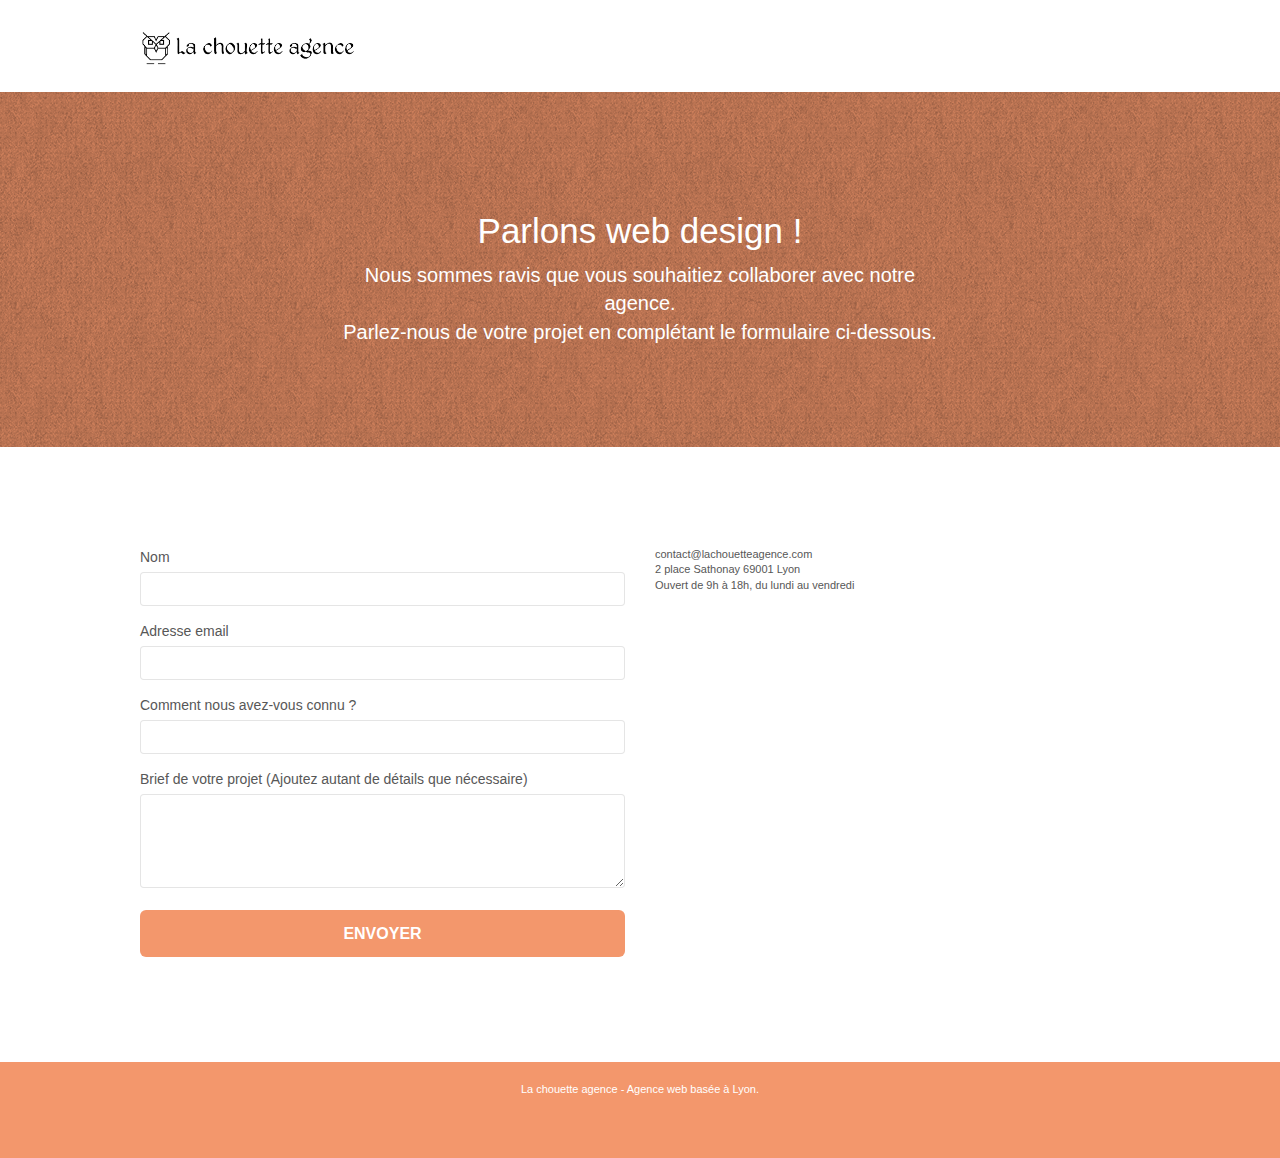
==== commit 199f6b15: "Suppression liens inutile" ====
--- a/contact.html
+++ b/contact.html
@@ -1 +1 @@
-<!doctype html><html lang="fr"><head> <meta charset="utf-8"> <meta name="description" content="La chouette agence, l'agence web basée à Lyon spécialisée en création de sites internet. Nous travaillerons avec vous pour comprendre vos objectifs commerciaux afin de vous proposer le meilleur design possible."> <meta name="viewport" content="width=device-width, initial-scale=1.0, viewport-fit=cover"><link rel="shortcut icon" type="image/png" href="favicon.jpg"><meta name="robots" content="index,follow"> <link rel="stylesheet" type="text/css" href="./css/bootstrap.min.css"><link rel="stylesheet" type="text/css" href="style.css"><link rel="stylesheet" type="text/css" href="./css/font-awesome.min.css"><link rel="stylesheet" type="text/css" href="./css/et-line.min.css"> <script src="./js/jquery-2.1.0.js"> defer</script><script src="./js/bootstrap.js"> defer</script><script src="./js/blocs.js"> defer</script><script src="./js/jquery.touchSwipe.js" defer></script><script src="./js/gmaps.js"> defer</script> <title>Contact</title> </head><body><div class="page-container"> <header class="bloc bgc-white l-bloc " id="bloc-0"><div class="container bloc-sm"><nav class="navbar row"><div class="navbar-header"><a class="navbar-brand" href="index.html"><img src="img/la-chouette-agence.png" alt="Logo chouette - La chouette agence" height="40"/></a></div></nav></div></header><div class="bloc bg-dots-bg bg-repeat bgc-atomic-tangerine d-bloc bloc-bg-texture texture-paper" id="bloc-6"><div class="container bloc-lg"><div class="row"><div class="col-sm-12"><h1 class="text-center hero-bloc-text txt-white">Parlons web design !</h1><p class="text-center mg-lg txt-white tight-width-whitespace">Nous sommes ravis que vous souhaitiez collaborer avec notre agence.<br>Parlez-nous de votre projet en complétant le formulaire ci-dessous.</p></div></div></div></div><div class="bloc bgc-white l-bloc" id="bloc-7"><div class="container bloc-lg"><div class="row"><div class="col-sm-6"><form id="form_1" novalidate success-msg="Your message has been sent." fail-msg="Sorry it seems that our mail server is not responding, Sorry for the inconvenience!"><div class="form-group"><label>Nom</label><input id="name" class="form-control" required/></div><div class="form-group"><label>Adresse email</label><input id="email" class="form-control" type="email" required/></div><div class="form-group"><label>Comment nous avez-vous connu ?</label><input class="form-control" type="email" required id="input_504"/></div><div class="form-group"><label>Brief de votre projet (Ajoutez autant de détails que nécessaire)<br></label><textarea id="message" class="form-control" rows="4" cols="50" required></textarea></div><button class="bloc-button btn btn-lg btn-block cta-hero btn-atomic-tangerine" type="submit">Envoyer</button></form></div><div class="col-sm-6"><p>contact@lachouetteagence.com<br>2 place Sathonay 69001 Lyon<br>Ouvert de 9h à 18h, du lundi au vendredi<br></p></div></div></div></div><a class="bloc-button btn btn-d scrollToTop" onclick="scrollToTarget('1')"><span class="fa fa-chevron-up"></span></a><footer class="bloc bgc-atomic-tangerine d-bloc" id="bloc-8"><div class="container bloc-sm"><div class="row"><div class="col-sm-12"><p class="text-center white">La chouette agence - Agence web basée à Lyon.<br></p><div class="row row-no-gutters social"><div class="col-sm-3"><div class="text-center"><a class="social" href="index.html"><span class="fa fa-twitter icon-md"></span></a></div></div><div class="col-sm-3"><div class="text-center"><a class="social" href="index.html"><span class="fa fa-facebook icon-md"></span></a></div></div><div class="col-sm-3"><div class="text-center"><a class="social" href="index.html"><span class="fa fa-dribbble icon-md"></span></a></div></div><div class="col-sm-3"><div class="text-center"><a class="social" href="index.html"><span class="fa fa-instagram icon-md"></span></a></div></div></div></div></div></div></footer></div></body></html>+<!doctype html><html lang="fr"><head> <meta charset="utf-8"> <meta name="description" content="La chouette agence, l'agence web basée à Lyon spécialisée en création de sites internet. Nous travaillerons avec vous pour comprendre vos objectifs commerciaux afin de vous proposer le meilleur design possible."> <meta name="viewport" content="width=device-width, initial-scale=1.0, viewport-fit=cover"><link rel="shortcut icon" type="image/png" href="favicon.jpg"><meta name="robots" content="index,follow"> <link rel="stylesheet" type="text/css" href="./css/bootstrap.css"><link rel="stylesheet" type="text/css" href="style.css"><link rel="stylesheet" type="text/css" href="./css/font-awesome.css"><link rel="stylesheet" type="text/css" href="./css/et-line.css"><title>Contact</title> </head><body><div class="page-container"> <header class="bloc bgc-white l-bloc " id="bloc-0"><div class="container bloc-sm"><nav class="navbar row"><div class="navbar-header"><a class="navbar-brand" href="index.html"><img src="img/la-chouette-agence.png" alt="Logo chouette - La chouette agence" height="40"/></a></div></nav></div></header><div class="bloc bg-dots-bg bg-repeat bgc-atomic-tangerine d-bloc bloc-bg-texture texture-paper" id="bloc-6"><div class="container bloc-lg"><div class="row"><div class="col-sm-12"><h1 class="text-center hero-bloc-text txt-white">Parlons web design !</h1><p class="text-center mg-lg txt-white tight-width-whitespace">Nous sommes ravis que vous souhaitiez collaborer avec notre agence.<br>Parlez-nous de votre projet en complétant le formulaire ci-dessous.</p></div></div></div></div><div class="bloc bgc-white l-bloc" id="bloc-7"><div class="container bloc-lg"><div class="row"><div class="col-sm-6"><form id="form_1" novalidate success-msg="Your message has been sent." fail-msg="Sorry it seems that our mail server is not responding, Sorry for the inconvenience!"><div class="form-group"><label>Nom</label><input id="name" class="form-control" required/></div><div class="form-group"><label>Adresse email</label><input id="email" class="form-control" type="email" required/></div><div class="form-group"><label>Comment nous avez-vous connu ?</label><input class="form-control" type="email" required id="input_504"/></div><div class="form-group"><label>Brief de votre projet (Ajoutez autant de détails que nécessaire)<br></label><textarea id="message" class="form-control" rows="4" cols="50" required></textarea></div><button class="bloc-button btn btn-lg btn-block cta-hero btn-atomic-tangerine" type="submit">Envoyer</button></form></div><div class="col-sm-6"><p>contact@lachouetteagence.com<br>2 place Sathonay 69001 Lyon<br>Ouvert de 9h à 18h, du lundi au vendredi<br></p></div></div></div></div><a class="bloc-button btn btn-d scrollToTop" onclick="scrollToTarget('1')"><span class="fa fa-chevron-up"></span></a><footer class="bloc bgc-atomic-tangerine d-bloc" id="bloc-8"><div class="container bloc-sm"><div class="row"><div class="col-sm-12"><p class="text-center white">La chouette agence - Agence web basée à Lyon.<br></p><div class="row row-no-gutters social"><div class="col-sm-3"><div class="text-center"><a class="social" href="index.html"><span class="fa fa-twitter icon-md"></span></a></div></div><div class="col-sm-3"><div class="text-center"><a class="social" href="index.html"><span class="fa fa-facebook icon-md"></span></a></div></div><div class="col-sm-3"><div class="text-center"><a class="social" href="index.html"><span class="fa fa-dribbble icon-md"></span></a></div></div><div class="col-sm-3"><div class="text-center"><a class="social" href="index.html"><span class="fa fa-instagram icon-md"></span></a></div></div></div></div></div></div></footer></div></body></html>--- a/style.css
+++ b/style.css
@@ -1 +1,2 @@
-body{margin:0;padding:0;background:#FFF;overflow-x:hidden;-webkit-font-smoothing:antialiased;-moz-osx-font-smoothing:grayscale}#bloc-6 h1{font-size:35px}#bloc-6 p{font-size:20px}a,button{transition:all .3s ease-in-out;outline:none!important}a:hover{text-decoration:none;cursor:pointer}#temoignage{font-size:22px}#temoignage label{font-size:15px}#page-loading-blocs-notifaction{position:fixed;top:0;bottom:0;width:100%;z-index:100000;background:#FFF url(img/pageload-spinner.gif) no-repeat center center}.bloc{width:100%;clear:both;background:50% 50% no-repeat;padding:0 50px;-webkit-background-size:cover;-moz-background-size:cover;-o-background-size:cover;background-size:cover;position:relative}.bloc .container{padding-left:0;padding-right:0}.bloc-lg{padding:100px 50px}.bloc-md{padding:50px}.bloc-sm{padding:20px 50px}.bg-center,.bg-l-edge,.bg-r-edge,.bg-t-edge,.bg-b-edge,.bg-tl-edge,.bg-bl-edge,.bg-tr-edge,.bg-br-edge,.bg-repeat{-webkit-background-size:auto!important;-moz-background-size:auto!important;-o-background-size:auto!important;background-size:auto!important}.bg-repeat{background:repeat}.bg-t-edge{background:top no-repeat}.bloc-bg-texture::before{content:"";background-size:2px 2px;position:absolute;top:0;bottom:0;left:0;right:0}.keywords{visibility:hidden}.texture-paper::before{background:url(img/texture-paper.png);background-size:280px 280px}.b-parallax{background-attachment:fixed}.d-bloc{color:rgba(255,255,255,.7)}.d-bloc button:hover{color:rgba(255,255,255,.9)}.d-bloc .icon-round,.d-bloc .icon-square,.d-bloc .icon-rounded,.d-bloc .icon-semi-rounded-a,.d-bloc .icon-semi-rounded-b{border-color:rgba(255,255,255,.9)}.d-bloc .divider-h span{border-color:rgba(255,255,255,.2)}.d-bloc .a-btn,.d-bloc .navbar a,.d-bloc .navbar-brand,.d-bloc a .icon-sm,.d-bloc a .icon-md,.d-bloc a .icon-lg,.d-bloc a .icon-xl,.d-bloc h1 a,.d-bloc h2 a,.d-bloc h3 a,.d-bloc h4 a,.d-bloc h5 a,.d-bloc h6 a,.d-bloc p a{color:rgba(255,255,255,.6)}.d-bloc .a-btn:hover,.d-bloc .navbar a:hover,.d-bloc .navbar-brand:hover,.d-bloc a:hover .icon-sm,.d-bloc a:hover .icon-md,.d-bloc a:hover .icon-lg,.d-bloc a:hover .icon-xl,.d-bloc h1 a:hover,.d-bloc h2 a:hover,.d-bloc h3 a:hover,.d-bloc h4 a:hover,.d-bloc h5 a:hover,.d-bloc h6 a:hover,.d-bloc p a:hover{color:rgba(255,255,255,1)}.d-bloc .navbar-toggle .icon-bar{background:rgba(255,255,255,1)}.d-bloc .btn-wire,.d-bloc .btn-wire:hover{color:rgba(255,255,255,1);border-color:rgba(255,255,255,1)}.d-bloc .panel{color:rgba(0,0,0,.5)}.d-bloc .panel button:hover{color:rgba(0,0,0,.7)}.d-bloc .panel icon{border-color:rgba(0,0,0,.7)}.d-bloc .panel .divider-h span{border-color:rgba(0,0,0,.1)}.d-bloc .panel .a-btn{color:rgba(0,0,0,.6)}.d-bloc .panel .a-btn:hover{color:rgba(0,0,0,1)}.d-bloc .panel .btn-wire,.d-bloc .panel .btn-wire:hover{color:rgba(0,0,0,.7);border-color:rgba(0,0,0,.3)}.d-bloc .panel,.l-bloc{color:rgba(0,0,0,.5)}.d-bloc .panel button:hover,.l-bloc button:hover{color:rgba(0,0,0,.7)}.l-bloc .icon-round,.l-bloc .icon-square,.l-bloc .icon-rounded,.l-bloc .icon-semi-rounded-a,.l-bloc .icon-semi-rounded-b{border-color:rgba(0,0,0,.7)}.d-bloc .panel .divider-h span,.l-bloc .divider-h span{border-color:rgba(0,0,0,.1)}.d-bloc .panel .a-btn,.l-bloc .a-btn,.l-bloc .navbar a,.l-bloc .navbar-brand,.l-bloc a .icon-sm,.l-bloc a .icon-md,.l-bloc a .icon-lg,.l-bloc a .icon-xl,.l-bloc h1 a,.l-bloc h2 a,.l-bloc h3 a,.l-bloc h4 a,.l-bloc h5 a,.l-bloc h6 a,.l-bloc p a{color:rgba(0,0,0,.6)}.d-bloc .panel .a-btn:hover,.l-bloc .a-btn:hover,.l-bloc .navbar a:hover,.l-bloc .navbar-brand:hover,.l-bloc a:hover .icon-sm,.l-bloc a:hover .icon-md,.l-bloc a:hover .icon-lg,.l-bloc a:hover .icon-xl,.l-bloc h1 a:hover,.l-bloc h2 a:hover,.l-bloc h3 a:hover,.l-bloc h4 a:hover,.l-bloc h5 a:hover,.l-bloc h6 a:hover,.l-bloc p a:hover{color:rgba(0,0,0,1)}.l-bloc .navbar-toggle .icon-bar{color:rgba(0,0,0,.6)}.d-bloc .panel .btn-wire,.d-bloc .panel .btn-wire:hover,.l-bloc .btn-wire,.l-bloc .btn-wire:hover{color:rgba(0,0,0,.7);border-color:rgba(0,0,0,.3)}.voffset{margin-top:30px}.voffset-lg{margin-top:80px}.row-no-gutters{margin-right:0;margin-left:0}.row.row-no-gutters>[class^="col-"],.row.row-no-gutters>[class*=" col-"]{padding-right:0;padding-left:0}#bloc-1-hero h1{font-size:32px}.navbar{margin-bottom:0;z-index:1}.navbar-brand{height:auto;padding:3px 15px;font-size:25px;font-weight:400;font-weight:600;line-height:44px}.navbar-brand img{max-height:200px;margin:0 5px 0 0;display:inline}.navbar-brand img[src$=svg]{min-width:100px}.nav-center .navbar-brand img{margin:0}.navbar .nav{padding-top:2px;margin-right:-16px;float:right;z-index:1}.nav>li{float:left;margin-top:4px;font-size:16px}.navbar-nav .open .dropdown-menu>li>a{text-align:inherit}.nav>li a:hover,.nav>li a:focus{background:transparent}.navbar-toggle{margin:10px 10px 0 0;border:0}.navbar-toggle:hover{background:transparent!important}.navbar-toggle .icon-bar{background-color:rgba(0,0,0,.5);width:26px}.nav-invert .navbar .nav{float:left}.nav-invert .navbar-header,.nav-invert .navbar-brand{float:right;position:relative;z-index:2}@media (min-width:768px){.site-navigation{position:absolute;top:50%;right:20px;transform:translate(0,-50%);-webkit-transform:translateY(-50%)}.nav>li .dropdown-menu a,.nav>li .dropdown-menu a:hover{color:#484848}.nav-invert .site-navigation{left:0;right:0}.nav-center{text-align:center}.nav-center .navbar-header{width:100%}.nav-center .navbar-header,.nav-center .navbar-brand,.nav-center .nav>li{float:none;display:inline-block}.nav-center .site-navigation{position:relative;width:100%;right:0;margin-right:0;margin-top:20px}.nav-center.mini-nav .navbar-toggle{float:none;margin:10px auto 0}}.nav>li>.dropdown a{background:none!important;display:block;padding:14px 15px}nav .caret{margin:0 5px}.dropdown-menu .dropdown-menu{top:-8px;left:100%}.dropdown-menu .dropmenu-flow-right{top:100%;left:0;margin-left:-1px;border-top-left-radius:0;border-top-right-radius:0}.dropdown-menu .dropdown span{border:4px solid #000;border-top-color:transparent;border-right-color:transparent;border-bottom-color:transparent;margin:6px -5px 0 0!important;float:right}.mg-md{margin-top:10px;margin-bottom:20px}.mg-lg{margin-top:10px;margin-bottom:40px}.btn{margin:0 5px 5px 0}.btn.pull-right{margin:0 0 5px 5px}.btn-d,.btn-d:hover,.btn-d:focus{color:#FFF;background:rgba(0,0,0,.3)}button{outline:none!important}.btn-rd{border-radius:40px}.btn-clean{border:1px solid rgba(0,0,0,.08);border-bottom-color:rgba(0,0,0,.1);text-shadow:0 1px 0 rgba(0,0,1,.1);box-shadow:0 1px 3px rgba(0,0,1,.25),inset 0 1px 0 0 rgba(255,255,255,.15)}.icon-md{font-size:30px!important}.icon-lg{font-size:60px!important}.sm-shadow{text-shadow:0 1px 2px rgba(0,0,0,.3)}.panel-sq,.panel-sq .panel-heading,.panel-sq .panel-footer{border-radius:0}.panel-rd{border-radius:30px}.panel-rd .panel-heading{border-radius:29px 29px 0 0}.panel-rd .panel-footer{border-radius:0 0 29px 29px}.form-control{border-color:rgba(0,0,0,.1);box-shadow:none}.scrollToTop{width:40px;height:40px;position:fixed;bottom:20px;right:20px;opacity:0;z-index:500;transition:all .3s ease-in-out}.scrollToTop span{margin-top:6px}.showScrollTop{font-size:14px;opacity:1}a[data-lightbox]{position:relative;display:block;text-align:center}a[data-lightbox]:hover::before{content:"+";font-family:"HelveticaNeue-Light","Helvetica Neue Light","Helvetica Neue",Helvetica,Arial;font-size:32px;width:50px;height:50px;margin-left:-25px;border-radius:50%;background:rgba(0,0,0,.6);color:#FFF;font-weight:100;z-index:1;position:absolute;top:50%;transform:translateY(-50%);-webkit-transform:translateY(-50%)}a[data-lightbox]:hover img{opacity:.6;-webkit-animation-fill-mode:none;animation-fill-mode:none}#lightbox-modal{display:flex;align-items:center}#lightbox-modal .modal-dialog{width:90%;max-width:900px;margin:0 auto 0}#lightbox-modal .modal-dialog img{max-height:90vh;margin:0 auto}.lightbox-caption{padding:20px;color:#FFF;background:rgba(0,0,0,.5);position:absolute;left:15px;right:15px;bottom:5px}.close-lightbox{color:#FFF;font-size:30px;position:absolute;top:20px;right:20px;z-index:20;background:rgba(0,0,0,.5);border:none;line-height:30px;padding:0 9px 5px;opacity:.3}.close-lightbox:hover,.next-lightbox:hover,.prev-lightbox:hover{opacity:1;color:#FFF}.next-lightbox,.prev-lightbox{font-size:20px;color:rgba(255,255,255,.9);background:rgba(0,0,0,.5);transition:all .2s ease-in-out;position:absolute;top:45%;z-index:1;opacity:.4}.next-lightbox{padding:6px 8px 1px 13px;right:25px}.prev-lightbox{padding:6px 13px 1px 10px;left:25px}.snapshot-lb .modal-body{padding-bottom:45px}.snapshot-lb .lightbox-caption{padding:0;color:rgba(0,0,0,.5);background:none}h1,h2,h3,h4,h5,h6,p,label,.btn,a{font-family:"helvetica";font-weight:400;color:#575757!important}.container{max-width:1000px}.hero-bloc-text{font-size:38px}.hero-bloc-text-sub{font-size:36px}.statement-bloc-text{line-height:26px;font-style:italic;font-size:20px;text-align:center;font-weight:lighter;max-width:520px;margin:auto auto auto auto}p{font-size:11px}.tight-width-whitespace{max-width:600px;margin:auto auto auto auto}.h1{font-size:20px;font-family:"Open Sans"}.cta-hero{margin-top:22px;color:#FFFFFF!important;text-transform:uppercase;padding:12px 28px 12px 28px;font-size:16px;font-weight:700}.social{max-width:400px;margin:auto auto auto auto}h2{font-size:22px;line-height:1.4em}h3{font-size:15px;text-transform:uppercase;font-weight:700;color:#333333!important}.med-width-whitespace{max-width:800px;margin:auto auto auto auto;box-shadow:0 0 0 #000}h1{color:#333333!important}h4{color:#333333!important}.icons{margin-bottom:14px;margin-top:24px}.white{color:#FFFFFF!important}.portfolio-thumb{margin-bottom:24px}.portfolio-row{margin-bottom:44px;margin-top:50px}.avatar{box-shadow:0 4px 9px rgba(0,0,0,.3)}.black-background{background-color:rgba(165,147,99,.7);padding:40px 40px 40px 40px}.bold-link{font-weight:900;text-decoration:underline!important}.bgc-white{background-color:#FFF}.bgc-dark-slate-blue{background-color:#364577}.bgc-atomic-tangerine{background-color:#F3976C}.tc-white{color:#F3976C!important}.txt-white{color:#FFFFFF!important}.btn-atomic-tangerine{background:#F3976C;color:#FFFFFF!important}.btn-atomic-tangerine:hover{background:#c27956!important;color:#FFFFFF!important}.ltc-white{color:#FFFFFF!important}.ltc-white:hover{color:#cccccc!important}.ltc-atomic-tangerine{color:#F3976C!important}.ltc-atomic-tangerine:hover{color:#c27956!important}.icon-dark-slate-blue{color:#364577!important;border-color:#364577!important}.bg-dots-bg{background-image:url(img/dots-bg.png)}.bg-lines-h2-bg{background-image:url(img/lines-h2-bg.png)}.bg-banniere{background-image:url(img/la-chouette-agence-banniere.jpg)}.bg-presentation{background-image:url(img/image-de-presentation.jpg)}@media (max-width:1024px){.bloc{padding-left:20px;padding-right:20px}.bloc.full-width-bloc,.bloc-tile-2.full-width-bloc .container,.bloc-tile-3.full-width-bloc .container,.bloc-tile-4.full-width-bloc .container{padding-left:0;padding-right:0}}@media (max-width:992px) and (min-width:768px){.navbar .nav{max-width:80%}.nav-center.navbar .nav{max-width:100%}}@media only screen and (min-device-width:768px) and (max-device-width:1024px) and (orientation:landscape){.b-parallax{background-attachment:scroll}}@media only screen and (min-device-width:1024px) and (max-device-width:1366px) and (-webkit-min-device-pixel-ratio:1.5){.b-parallax{background-attachment:scroll}}@media (max-width:991px){.container{width:100%}.b-parallax{background-attachment:scroll}.page-container,#hero-bloc{overflow-x:hidden;position:relative}.bloc{padding-left:constant(safe-area-inset-left);padding-right:constant(safe-area-inset-right)}.bloc-group,.bloc-group .bloc{display:block;width:100%}.bloc-fill-screen .fill-bloc-top-edge,.bloc-fill-screen .fill-bloc-bottom-edge{padding:0 20px;padding-left:constant(safe-area-inset-left);padding-right:constant(safe-area-inset-right)}}@media (max-width:767px){.page-container{overflow-x:hidden;position:relative}h1,h2,h3,h4,h5,h6,p,#disqus_thread{padding-left:10px!important;padding-right:10px!important}.b-parallax{background-attachment:scroll}.navbar .nav{padding-top:0;border-top:1px solid rgba(0,0,0,.2);float:none!important}.navbar.row{margin-left:0;margin-right:0}.site-navigation{position:inherit;transform:none;-webkit-transform:none;-ms-transform:none}.nav>li{margin-top:0;border-bottom:1px solid rgba(0,0,0,.1);background:rgba(0,0,0,.05);text-align:left;padding-left:15px;width:100%}.nav>li:hover{background:rgba(0,0,0,.08)}.dropdown .dropdown a .caret{float:none;margin:5px 0 0 10px!important;border:4px solid #000;border-bottom-color:transparent;border-right-color:transparent;border-left-color:transparent}#hero-bloc .navbar .nav{background:rgba(0,0,0,.8)}#hero-bloc .navbar .nav a{color:rgba(255,255,255,.6)}.hero{padding:50px 0}.hero-nav{left:-1px;right:-1px}.navbar-collapse{padding:0;overflow-x:hidden;-webkit-box-shadow:none;box-shadow:none}.navbar-brand img{max-height:40px;width:auto}.nav-invert .navbar-header{float:none;width:100%}.nav-invert .navbar-toggle{float:left;margin-left:10px}.bloc{padding-left:0;padding-right:0}.bloc-xxl,.bloc-xl,.bloc-lg{padding:40px 0}.bloc-sm,.bloc-md{padding-left:0;padding-right:0}.bloc-tile-2 .container,.bloc-tile-3 .container,.bloc-tile-4 .container,.bloc-fill-screen .fill-bloc-top-edge,.bloc-fill-screen .fill-bloc-bottom-edge{padding-left:0;padding-right:0}.a-block{padding:0 10px}.btn-dwn{display:none}.voffset{margin-top:5px}.voffset-md{margin-top:20px}.voffset-lg{margin-top:30px}form{padding:5px}.close-lightbox{display:inline-block}.blocsapp-device-iphone5{background-size:216px 425px;padding-top:60px;width:216px;height:425px}.blocsapp-device-iphone5 img{width:180px;height:320px}}@media (max-width:400px){.bloc{padding-left:0;padding-right:0}}@media (max-width:767px){.bloc-mob-center-text{text-align:center}}+HEAD
+body{margin:0;padding:0;background:#FFF;overflow-x:hidden;-webkit-font-smoothing:antialiased;-moz-osx-font-smoothing:grayscale}#bloc-6 h1{font-size:35px}#bloc-6 p{font-size:20px}a,button{transition:all .3s ease-in-out;outline:none!important}a:hover{text-decoration:none;cursor:pointer}#temoignage{font-size:22px}#temoignage label{font-size:15px}#page-loading-blocs-notifaction{position:fixed;top:0;bottom:0;width:100%;z-index:100000;background:#FFF url(img/pageload-spinner.gif) no-repeat center center}.bloc{width:100%;clear:both;background:50% 50% no-repeat;padding:0 50px;-webkit-background-size:cover;-moz-background-size:cover;-o-background-size:cover;background-size:cover;position:relative}.bloc .container{padding-left:0;padding-right:0}.bloc-lg{padding:100px 50px}.bloc-md{padding:50px}.bloc-sm{padding:20px 50px}.bg-center,.bg-l-edge,.bg-r-edge,.bg-t-edge,.bg-b-edge,.bg-tl-edge,.bg-bl-edge,.bg-tr-edge,.bg-br-edge,.bg-repeat{-webkit-background-size:auto!important;-moz-background-size:auto!important;-o-background-size:auto!important;background-size:auto!important}.bg-repeat{background:repeat}.bg-t-edge{background:top no-repeat}.bloc-bg-texture::before{content:"";background-size:2px 2px;position:absolute;top:0;bottom:0;left:0;right:0}.keywords{visibility:hidden}.texture-paper::before{background:url(img/texture-paper.png);background-size:280px 280px}.b-parallax{background-attachment:fixed}.d-bloc{color:rgba(255,255,255,.7)}.d-bloc button:hover{color:rgba(255,255,255,.9)}.d-bloc .icon-round,.d-bloc .icon-square,.d-bloc .icon-rounded,.d-bloc .icon-semi-rounded-a,.d-bloc .icon-semi-rounded-b{border-color:rgba(255,255,255,.9)}.d-bloc .divider-h span{border-color:rgba(255,255,255,.2)}.d-bloc .a-btn,.d-bloc .navbar a,.d-bloc .navbar-brand,.d-bloc a .icon-sm,.d-bloc a .icon-md,.d-bloc a .icon-lg,.d-bloc a .icon-xl,.d-bloc h1 a,.d-bloc h2 a,.d-bloc h3 a,.d-bloc h4 a,.d-bloc h5 a,.d-bloc h6 a,.d-bloc p a{color:rgba(255,255,255,.6)}.d-bloc .a-btn:hover,.d-bloc .navbar a:hover,.d-bloc .navbar-brand:hover,.d-bloc a:hover .icon-sm,.d-bloc a:hover .icon-md,.d-bloc a:hover .icon-lg,.d-bloc a:hover .icon-xl,.d-bloc h1 a:hover,.d-bloc h2 a:hover,.d-bloc h3 a:hover,.d-bloc h4 a:hover,.d-bloc h5 a:hover,.d-bloc h6 a:hover,.d-bloc p a:hover{color:rgba(255,255,255,1)}.d-bloc .navbar-toggle .icon-bar{background:rgba(255,255,255,1)}.d-bloc .btn-wire,.d-bloc .btn-wire:hover{color:rgba(255,255,255,1);border-color:rgba(255,255,255,1)}.d-bloc .panel{color:rgba(0,0,0,.5)}.d-bloc .panel button:hover{color:rgba(0,0,0,.7)}.d-bloc .panel icon{border-color:rgba(0,0,0,.7)}.d-bloc .panel .divider-h span{border-color:rgba(0,0,0,.1)}.d-bloc .panel .a-btn{color:rgba(0,0,0,.6)}.d-bloc .panel .a-btn:hover{color:rgba(0,0,0,1)}.d-bloc .panel .btn-wire,.d-bloc .panel .btn-wire:hover{color:rgba(0,0,0,.7);border-color:rgba(0,0,0,.3)}.d-bloc .panel,.l-bloc{color:rgba(0,0,0,.5)}.d-bloc .panel button:hover,.l-bloc button:hover{color:rgba(0,0,0,.7)}.l-bloc .icon-round,.l-bloc .icon-square,.l-bloc .icon-rounded,.l-bloc .icon-semi-rounded-a,.l-bloc .icon-semi-rounded-b{border-color:rgba(0,0,0,.7)}.d-bloc .panel .divider-h span,.l-bloc .divider-h span{border-color:rgba(0,0,0,.1)}.d-bloc .panel .a-btn,.l-bloc .a-btn,.l-bloc .navbar a,.l-bloc .navbar-brand,.l-bloc a .icon-sm,.l-bloc a .icon-md,.l-bloc a .icon-lg,.l-bloc a .icon-xl,.l-bloc h1 a,.l-bloc h2 a,.l-bloc h3 a,.l-bloc h4 a,.l-bloc h5 a,.l-bloc h6 a,.l-bloc p a{color:rgba(0,0,0,.6)}.d-bloc .panel .a-btn:hover,.l-bloc .a-btn:hover,.l-bloc .navbar a:hover,.l-bloc .navbar-brand:hover,.l-bloc a:hover .icon-sm,.l-bloc a:hover .icon-md,.l-bloc a:hover .icon-lg,.l-bloc a:hover .icon-xl,.l-bloc h1 a:hover,.l-bloc h2 a:hover,.l-bloc h3 a:hover,.l-bloc h4 a:hover,.l-bloc h5 a:hover,.l-bloc h6 a:hover,.l-bloc p a:hover{color:rgba(0,0,0,1)}.l-bloc .navbar-toggle .icon-bar{color:rgba(0,0,0,.6)}.d-bloc .panel .btn-wire,.d-bloc .panel .btn-wire:hover,.l-bloc .btn-wire,.l-bloc .btn-wire:hover{color:rgba(0,0,0,.7);border-color:rgba(0,0,0,.3)}.voffset{margin-top:30px}.voffset-lg{margin-top:80px}.row-no-gutters{margin-right:0;margin-left:0}.row.row-no-gutters>[class^="col-"],.row.row-no-gutters>[class*=" col-"]{padding-right:0;padding-left:0}#bloc-1-hero h1{font-size:32px}.navbar{margin-bottom:0;z-index:1}.navbar-brand{height:auto;padding:3px 15px;font-size:25px;font-weight:400;font-weight:600;line-height:44px}.navbar-brand img{max-height:200px;margin:0 5px 0 0;display:inline}.navbar-brand img[src$=svg]{min-width:100px}.nav-center .navbar-brand img{margin:0}.navbar .nav{padding-top:2px;margin-right:-16px;float:right;z-index:1}.nav>li{float:left;margin-top:4px;font-size:16px}.navbar-nav .open .dropdown-menu>li>a{text-align:inherit}.nav>li a:hover,.nav>li a:focus{background:transparent}.navbar-toggle{margin:10px 10px 0 0;border:0}.navbar-toggle:hover{background:transparent!important}.navbar-toggle .icon-bar{background-color:rgba(0,0,0,.5);width:26px}.nav-invert .navbar .nav{float:left}.nav-invert .navbar-header,.nav-invert .navbar-brand{float:right;position:relative;z-index:2}@media (min-width:768px){.site-navigation{position:absolute;top:50%;right:20px;transform:translate(0,-50%);-webkit-transform:translateY(-50%)}.nav>li .dropdown-menu a,.nav>li .dropdown-menu a:hover{color:#484848}.nav-invert .site-navigation{left:0;right:0}.nav-center{text-align:center}.nav-center .navbar-header{width:100%}.nav-center .navbar-header,.nav-center .navbar-brand,.nav-center .nav>li{float:none;display:inline-block}.nav-center .site-navigation{position:relative;width:100%;right:0;margin-right:0;margin-top:20px}.nav-center.mini-nav .navbar-toggle{float:none;margin:10px auto 0}}.nav>li>.dropdown a{background:none!important;display:block;padding:14px 15px}nav .caret{margin:0 5px}.dropdown-menu .dropdown-menu{top:-8px;left:100%}.dropdown-menu .dropmenu-flow-right{top:100%;left:0;margin-left:-1px;border-top-left-radius:0;border-top-right-radius:0}.dropdown-menu .dropdown span{border:4px solid #000;border-top-color:transparent;border-right-color:transparent;border-bottom-color:transparent;margin:6px -5px 0 0!important;float:right}.mg-md{margin-top:10px;margin-bottom:20px}.mg-lg{margin-top:10px;margin-bottom:40px}.btn{margin:0 5px 5px 0}.btn.pull-right{margin:0 0 5px 5px}.btn-d,.btn-d:hover,.btn-d:focus{color:#FFF;background:rgba(0,0,0,.3)}button{outline:none!important}.btn-rd{border-radius:40px}.btn-clean{border:1px solid rgba(0,0,0,.08);border-bottom-color:rgba(0,0,0,.1);text-shadow:0 1px 0 rgba(0,0,1,.1);box-shadow:0 1px 3px rgba(0,0,1,.25),inset 0 1px 0 0 rgba(255,255,255,.15)}.icon-md{font-size:30px!important}.icon-lg{font-size:60px!important}.sm-shadow{text-shadow:0 1px 2px rgba(0,0,0,.3)}.panel-sq,.panel-sq .panel-heading,.panel-sq .panel-footer{border-radius:0}.panel-rd{border-radius:30px}.panel-rd .panel-heading{border-radius:29px 29px 0 0}.panel-rd .panel-footer{border-radius:0 0 29px 29px}.form-control{border-color:rgba(0,0,0,.1);box-shadow:none}.scrollToTop{width:40px;height:40px;position:fixed;bottom:20px;right:20px;opacity:0;z-index:500;transition:all .3s ease-in-out}.scrollToTop span{margin-top:6px}.showScrollTop{font-size:14px;opacity:1}a[data-lightbox]{position:relative;display:block;text-align:center}a[data-lightbox]:hover::before{content:"+";font-family:"HelveticaNeue-Light","Helvetica Neue Light","Helvetica Neue",Helvetica,Arial;font-size:32px;width:50px;height:50px;margin-left:-25px;border-radius:50%;background:rgba(0,0,0,.6);color:#FFF;font-weight:100;z-index:1;position:absolute;top:50%;transform:translateY(-50%);-webkit-transform:translateY(-50%)}a[data-lightbox]:hover img{opacity:.6;-webkit-animation-fill-mode:none;animation-fill-mode:none}#lightbox-modal{display:flex;align-items:center}#lightbox-modal .modal-dialog{width:90%;max-width:900px;margin:0 auto 0}#lightbox-modal .modal-dialog img{max-height:90vh;margin:0 auto}.lightbox-caption{padding:20px;color:#FFF;background:rgba(0,0,0,.5);position:absolute;left:15px;right:15px;bottom:5px}.close-lightbox{color:#FFF;font-size:30px;position:absolute;top:20px;right:20px;z-index:20;background:rgba(0,0,0,.5);border:none;line-height:30px;padding:0 9px 5px;opacity:.3}.close-lightbox:hover,.next-lightbox:hover,.prev-lightbox:hover{opacity:1;color:#FFF}.next-lightbox,.prev-lightbox{font-size:20px;color:rgba(255,255,255,.9);background:rgba(0,0,0,.5);transition:all .2s ease-in-out;position:absolute;top:45%;z-index:1;opacity:.4}.next-lightbox{padding:6px 8px 1px 13px;right:25px}.prev-lightbox{padding:6px 13px 1px 10px;left:25px}.snapshot-lb .modal-body{padding-bottom:45px}.snapshot-lb .lightbox-caption{padding:0;color:rgba(0,0,0,.5);background:none}h1,h2,h3,h4,h5,h6,p,label,.btn,a{font-family:"helvetica";font-weight:400;color:#575757!important}.container{max-width:1000px}.hero-bloc-text{font-size:38px}.hero-bloc-text-sub{font-size:36px}.statement-bloc-text{line-height:26px;font-style:italic;font-size:20px;text-align:center;font-weight:lighter;max-width:520px;margin:auto auto auto auto}p{font-size:11px}.tight-width-whitespace{max-width:600px;margin:auto auto auto auto}.h1{font-size:20px;font-family:"Open Sans"}.cta-hero{margin-top:22px;color:#FFFFFF!important;text-transform:uppercase;padding:12px 28px 12px 28px;font-size:16px;font-weight:700}.social{max-width:400px;margin:auto auto auto auto}h2{font-size:22px;line-height:1.4em}h3{font-size:15px;text-transform:uppercase;font-weight:700;color:#333333!important}.med-width-whitespace{max-width:800px;margin:auto auto auto auto;box-shadow:0 0 0 #000}h1{color:#333333!important}h4{color:#333333!important}.icons{margin-bottom:14px;margin-top:24px}.white{color:#FFFFFF!important}.portfolio-thumb{margin-bottom:24px}.portfolio-row{margin-bottom:44px;margin-top:50px}.avatar{box-shadow:0 4px 9px rgba(0,0,0,.3)}.black-background{background-color:rgba(165,147,99,.7);padding:40px 40px 40px 40px}.bold-link{font-weight:900;text-decoration:underline!important}.bgc-white{background-color:#FFF}.bgc-dark-slate-blue{background-color:#364577}.bgc-atomic-tangerine{background-color:#F3976C}.tc-white{color:#F3976C!important}.txt-white{color:#FFFFFF!important}.btn-atomic-tangerine{background:#F3976C;color:#FFFFFF!important}.btn-atomic-tangerine:hover{background:#c27956!important;color:#FFFFFF!important}.ltc-white{color:#FFFFFF!important}.ltc-white:hover{color:#cccccc!important}.ltc-atomic-tangerine{color:#F3976C!important}.ltc-atomic-tangerine:hover{color:#c27956!important}.icon-dark-slate-blue{color:#364577!important;border-color:#364577!important}.bg-dots-bg{background-image:url(img/dots-bg.png)}.bg-lines-h2-bg{background-image:url(img/lines-h2-bg.png)}.bg-banniere{background-image:url(img/la-chouette-agence-banniere.jpg)}.bg-presentation{background-image:url(img/image-de-presentation.jpg)}@media (max-width:1024px){.bloc{padding-left:20px;padding-right:20px}.bloc.full-width-bloc,.bloc-tile-2.full-width-bloc .container,.bloc-tile-3.full-width-bloc .container,.bloc-tile-4.full-width-bloc .container{padding-left:0;padding-right:0}}@media (max-width:992px) and (min-width:768px){.navbar .nav{max-width:80%}.nav-center.navbar .nav{max-width:100%}}@media only screen and (min-device-width:768px) and (max-device-width:1024px) and (orientation:landscape){.b-parallax{background-attachment:scroll}}@media only screen and (min-device-width:1024px) and (max-device-width:1366px) and (-webkit-min-device-pixel-ratio:1.5){.b-parallax{background-attachment:scroll}}@media (max-width:991px){.container{width:100%}.b-parallax{background-attachment:scroll}.page-container,#hero-bloc{overflow-x:hidden;position:relative}.bloc{padding-left:constant(safe-area-inset-left);padding-right:constant(safe-area-inset-right)}.bloc-group,.bloc-group .bloc{display:block;width:100%}.bloc-fill-screen .fill-bloc-top-edge,.bloc-fill-screen .fill-bloc-bottom-edge{padding:0 20px;padding-left:constant(safe-area-inset-left);padding-right:constant(safe-area-inset-right)}}@media (max-width:767px){.page-container{overflow-x:hidden;position:relative}h1,h2,h3,h4,h5,h6,p,#disqus_thread{padding-left:10px!important;padding-right:10px!important}.b-parallax{background-attachment:scroll}.navbar .nav{padding-top:0;border-top:1px solid rgba(0,0,0,.2);float:none!important}.navbar.row{margin-left:0;margin-right:0}.site-navigation{position:inherit;transform:none;-webkit-transform:none;-ms-transform:none}.nav>li{margin-top:0;border-bottom:1px solid rgba(0,0,0,.1);background:rgba(0,0,0,.05);text-align:left;padding-left:15px;width:100%}.nav>li:hover{background:rgba(0,0,0,.08)}.dropdown .dropdown a .caret{float:none;margin:5px 0 0 10px!important;border:4px solid #000;border-bottom-color:transparent;border-right-color:transparent;border-left-color:transparent}#hero-bloc .navbar .nav{background:rgba(0,0,0,.8)}#hero-bloc .navbar .nav a{color:rgba(255,255,255,.6)}.hero{padding:50px 0}.hero-nav{left:-1px;right:-1px}.navbar-collapse{padding:0;overflow-x:hidden;-webkit-box-shadow:none;box-shadow:none}.navbar-brand img{max-height:40px;width:auto}.nav-invert .navbar-header{float:none;width:100%}.nav-invert .navbar-toggle{float:left;margin-left:10px}.bloc{padding-left:0;padding-right:0}.bloc-xxl,.bloc-xl,.bloc-lg{padding:40px 0}.bloc-sm,.bloc-md{padding-left:0;padding-right:0}.bloc-tile-2 .container,.bloc-tile-3 .container,.bloc-tile-4 .container,.bloc-fill-screen .fill-bloc-top-edge,.bloc-fill-screen .fill-bloc-bottom-edge{padding-left:0;padding-right:0}.a-block{padding:0 10px}.btn-dwn{display:none}.voffset{margin-top:5px}.voffset-md{margin-top:20px}.voffset-lg{margin-top:30px}form{padding:5px}.close-lightbox{display:inline-block}.blocsapp-device-iphone5{background-size:216px 425px;padding-top:60px;width:216px;height:425px}.blocsapp-device-iphone5 img{width:180px;height:320px}}@media (max-width:400px){.bloc{padding-left:0;padding-right:0}}@media (max-width:767px){.bloc-mob-center-text{text-align:center}}
--- a/css/et-line.css
+++ b/css/et-line.css
@@ -0,0 +1 @@
+@font-face{font-family:et-line;src:url(../fonts/et-line.eot);src:url(../fonts/et-line.eot?#iefix) format('embedded-opentype'),url(../fonts/et-line.woff) format('woff'),url(../fonts/et-line.ttf) format('truetype'),url(../fonts/et-line.svg#et-line) format('svg');font-weight:400;font-style:normal}.et-icon-adjustments,.et-icon-alarmclock,.et-icon-anchor,.et-icon-aperture,.et-icon-attachment,.et-icon-bargraph,.et-icon-basket,.et-icon-beaker,.et-icon-bike,.et-icon-book-open,.et-icon-briefcase,.et-icon-browser,.et-icon-calendar,.et-icon-camera,.et-icon-caution,.et-icon-chat,.et-icon-circle-compass,.et-icon-clipboard,.et-icon-clock,.et-icon-cloud,.et-icon-compass,.et-icon-desktop,.et-icon-dial,.et-icon-document,.et-icon-documents,.et-icon-download,.et-icon-dribbble,.et-icon-edit,.et-icon-envelope,.et-icon-expand,.et-icon-facebook,.et-icon-flag,.et-icon-focus,.et-icon-gears,.et-icon-genius,.et-icon-gift,.et-icon-global,.et-icon-globe,.et-icon-googleplus,.et-icon-grid,.et-icon-happy,.et-icon-hazardous,.et-icon-heart,.et-icon-hotairballoon,.et-icon-hourglass,.et-icon-key,.et-icon-laptop,.et-icon-layers,.et-icon-lifesaver,.et-icon-lightbulb,.et-icon-linegraph,.et-icon-linkedin,.et-icon-lock,.et-icon-magnifying-glass,.et-icon-map,.et-icon-map-pin,.et-icon-megaphone,.et-icon-mic,.et-icon-mobile,.et-icon-newspaper,.et-icon-notebook,.et-icon-paintbrush,.et-icon-paperclip,.et-icon-pencil,.et-icon-phone,.et-icon-picture,.et-icon-pictures,.et-icon-piechart,.et-icon-presentation,.et-icon-pricetags,.et-icon-printer,.et-icon-profile-female,.et-icon-profile-male,.et-icon-puzzle,.et-icon-quote,.et-icon-recycle,.et-icon-refresh,.et-icon-ribbon,.et-icon-rss,.et-icon-sad,.et-icon-scissors,.et-icon-scope,.et-icon-search,.et-icon-shield,.et-icon-speedometer,.et-icon-strategy,.et-icon-streetsign,.et-icon-tablet,.et-icon-target,.et-icon-telescope,.et-icon-toolbox,.et-icon-tools,.et-icon-tools-2,.et-icon-trophy,.et-icon-tumblr,.et-icon-twitter,.et-icon-upload,.et-icon-video,.et-icon-wallet,.et-icon-wine{font-family:et-line;speak:none;font-style:normal;font-weight:400;font-variant:normal;text-transform:none;line-height:1;-webkit-font-smoothing:antialiased;-moz-osx-font-smoothing:grayscale;display:inline-block}.et-icon-mobile:before{content:"\e000"}.et-icon-laptop:before{content:"\e001"}.et-icon-desktop:before{content:"\e002"}.et-icon-tablet:before{content:"\e003"}.et-icon-phone:before{content:"\e004"}.et-icon-document:before{content:"\e005"}.et-icon-documents:before{content:"\e006"}.et-icon-search:before{content:"\e007"}.et-icon-clipboard:before{content:"\e008"}.et-icon-newspaper:before{content:"\e009"}.et-icon-notebook:before{content:"\e00a"}.et-icon-book-open:before{content:"\e00b"}.et-icon-browser:before{content:"\e00c"}.et-icon-calendar:before{content:"\e00d"}.et-icon-presentation:before{content:"\e00e"}.et-icon-picture:before{content:"\e00f"}.et-icon-pictures:before{content:"\e010"}.et-icon-video:before{content:"\e011"}.et-icon-camera:before{content:"\e012"}.et-icon-printer:before{content:"\e013"}.et-icon-toolbox:before{content:"\e014"}.et-icon-briefcase:before{content:"\e015"}.et-icon-wallet:before{content:"\e016"}.et-icon-gift:before{content:"\e017"}.et-icon-bargraph:before{content:"\e018"}.et-icon-grid:before{content:"\e019"}.et-icon-expand:before{content:"\e01a"}.et-icon-focus:before{content:"\e01b"}.et-icon-edit:before{content:"\e01c"}.et-icon-adjustments:before{content:"\e01d"}.et-icon-ribbon:before{content:"\e01e"}.et-icon-hourglass:before{content:"\e01f"}.et-icon-lock:before{content:"\e020"}.et-icon-megaphone:before{content:"\e021"}.et-icon-shield:before{content:"\e022"}.et-icon-trophy:before{content:"\e023"}.et-icon-flag:before{content:"\e024"}.et-icon-map:before{content:"\e025"}.et-icon-puzzle:before{content:"\e026"}.et-icon-basket:before{content:"\e027"}.et-icon-envelope:before{content:"\e028"}.et-icon-streetsign:before{content:"\e029"}.et-icon-telescope:before{content:"\e02a"}.et-icon-gears:before{content:"\e02b"}.et-icon-key:before{content:"\e02c"}.et-icon-paperclip:before{content:"\e02d"}.et-icon-attachment:before{content:"\e02e"}.et-icon-pricetags:before{content:"\e02f"}.et-icon-lightbulb:before{content:"\e030"}.et-icon-layers:before{content:"\e031"}.et-icon-pencil:before{content:"\e032"}.et-icon-tools:before{content:"\e033"}.et-icon-tools-2:before{content:"\e034"}.et-icon-scissors:before{content:"\e035"}.et-icon-paintbrush:before{content:"\e036"}.et-icon-magnifying-glass:before{content:"\e037"}.et-icon-circle-compass:before{content:"\e038"}.et-icon-linegraph:before{content:"\e039"}.et-icon-mic:before{content:"\e03a"}.et-icon-strategy:before{content:"\e03b"}.et-icon-beaker:before{content:"\e03c"}.et-icon-caution:before{content:"\e03d"}.et-icon-recycle:before{content:"\e03e"}.et-icon-anchor:before{content:"\e03f"}.et-icon-profile-male:before{content:"\e040"}.et-icon-profile-female:before{content:"\e041"}.et-icon-bike:before{content:"\e042"}.et-icon-wine:before{content:"\e043"}.et-icon-hotairballoon:before{content:"\e044"}.et-icon-globe:before{content:"\e045"}.et-icon-genius:before{content:"\e046"}.et-icon-map-pin:before{content:"\e047"}.et-icon-dial:before{content:"\e048"}.et-icon-chat:before{content:"\e049"}.et-icon-heart:before{content:"\e04a"}.et-icon-cloud:before{content:"\e04b"}.et-icon-upload:before{content:"\e04c"}.et-icon-download:before{content:"\e04d"}.et-icon-target:before{content:"\e04e"}.et-icon-hazardous:before{content:"\e04f"}.et-icon-piechart:before{content:"\e050"}.et-icon-speedometer:before{content:"\e051"}.et-icon-global:before{content:"\e052"}.et-icon-compass:before{content:"\e053"}.et-icon-lifesaver:before{content:"\e054"}.et-icon-clock:before{content:"\e055"}.et-icon-aperture:before{content:"\e056"}.et-icon-quote:before{content:"\e057"}.et-icon-scope:before{content:"\e058"}.et-icon-alarmclock:before{content:"\e059"}.et-icon-refresh:before{content:"\e05a"}.et-icon-happy:before{content:"\e05b"}.et-icon-sad:before{content:"\e05c"}.et-icon-facebook:before{content:"\e05d"}.et-icon-twitter:before{content:"\e05e"}.et-icon-googleplus:before{content:"\e05f"}.et-icon-rss:before{content:"\e060"}.et-icon-tumblr:before{content:"\e061"}.et-icon-linkedin:before{content:"\e062"}.et-icon-dribbble:before{content:"\e063"}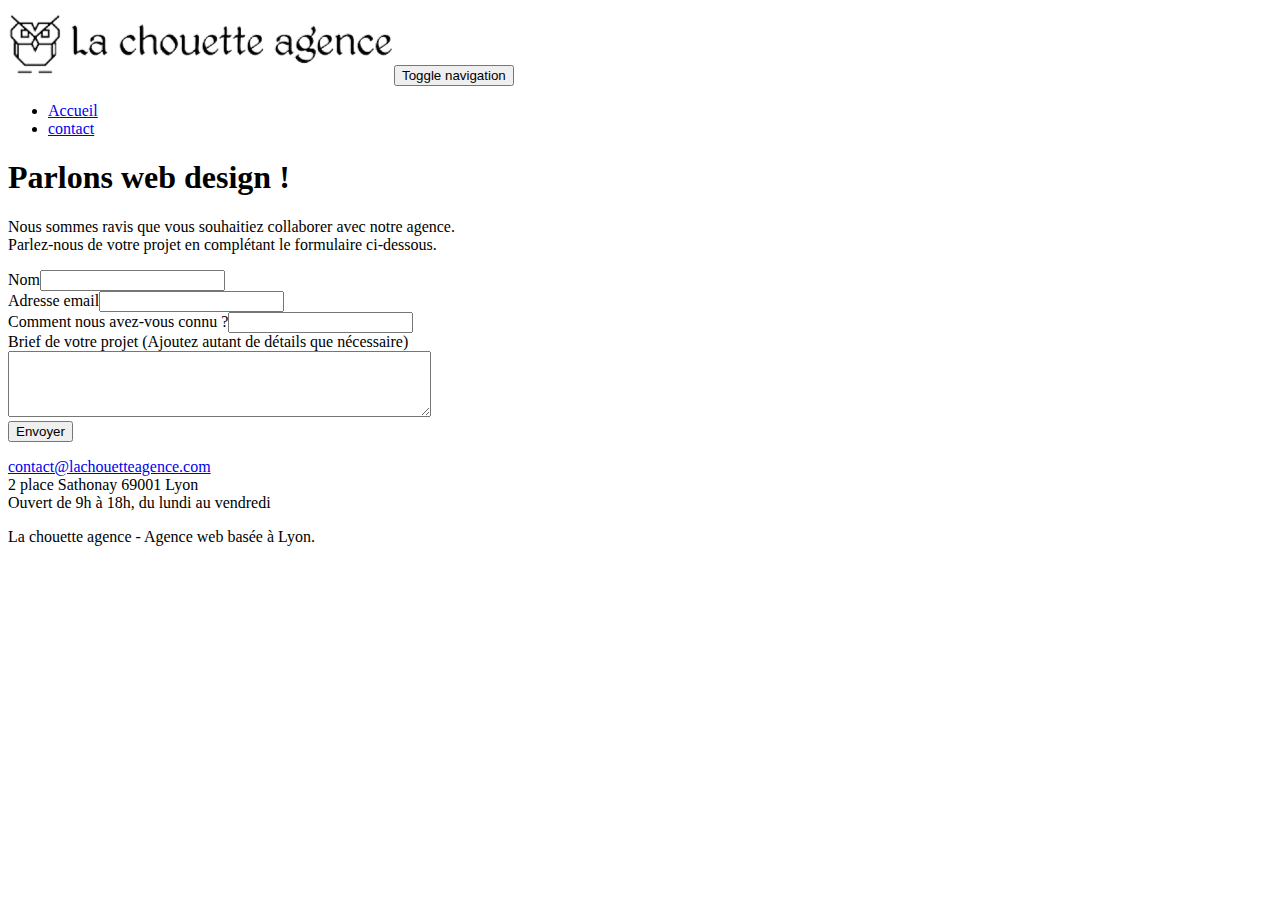
==== commit 84b5a157: "rel="preload" police" ====
--- a/contact.html
+++ b/contact.html
@@ -1 +1 @@
-<!doctype html><html lang="fr"><head> <meta charset="utf-8"> <meta name="description" content="La chouette agence, l'agence web basée à Lyon spécialisée en création de sites internet. Nous travaillerons avec vous pour comprendre vos objectifs commerciaux afin de vous proposer le meilleur design possible."> <meta name="viewport" content="width=device-width, initial-scale=1.0, viewport-fit=cover"><link rel="shortcut icon" type="image/png" href="favicon.jpg"><meta name="robots" content="index,follow"> <link rel="stylesheet" type="text/css" href="./css/bootstrap.css"><link rel="stylesheet" type="text/css" href="style.css"><link rel="stylesheet" type="text/css" href="./css/font-awesome.css"><link rel="stylesheet" type="text/css" href="./css/et-line.css"><title>Contact</title> </head><body><div class="page-container"> <header class="bloc bgc-white l-bloc " id="bloc-0"><div class="container bloc-sm"><nav class="navbar row"><div class="navbar-header"><a class="navbar-brand" href="index.html"><img src="img/la-chouette-agence.png" alt="Logo chouette - La chouette agence" height="40"/></a></div></nav></div></header><div class="bloc bg-dots-bg bg-repeat bgc-atomic-tangerine d-bloc bloc-bg-texture texture-paper" id="bloc-6"><div class="container bloc-lg"><div class="row"><div class="col-sm-12"><h1 class="text-center hero-bloc-text txt-white">Parlons web design !</h1><p class="text-center mg-lg txt-white tight-width-whitespace">Nous sommes ravis que vous souhaitiez collaborer avec notre agence.<br>Parlez-nous de votre projet en complétant le formulaire ci-dessous.</p></div></div></div></div><div class="bloc bgc-white l-bloc" id="bloc-7"><div class="container bloc-lg"><div class="row"><div class="col-sm-6"><form id="form_1" novalidate success-msg="Your message has been sent." fail-msg="Sorry it seems that our mail server is not responding, Sorry for the inconvenience!"><div class="form-group"><label>Nom</label><input id="name" class="form-control" required/></div><div class="form-group"><label>Adresse email</label><input id="email" class="form-control" type="email" required/></div><div class="form-group"><label>Comment nous avez-vous connu ?</label><input class="form-control" type="email" required id="input_504"/></div><div class="form-group"><label>Brief de votre projet (Ajoutez autant de détails que nécessaire)<br></label><textarea id="message" class="form-control" rows="4" cols="50" required></textarea></div><button class="bloc-button btn btn-lg btn-block cta-hero btn-atomic-tangerine" type="submit">Envoyer</button></form></div><div class="col-sm-6"><p>contact@lachouetteagence.com<br>2 place Sathonay 69001 Lyon<br>Ouvert de 9h à 18h, du lundi au vendredi<br></p></div></div></div></div><a class="bloc-button btn btn-d scrollToTop" onclick="scrollToTarget('1')"><span class="fa fa-chevron-up"></span></a><footer class="bloc bgc-atomic-tangerine d-bloc" id="bloc-8"><div class="container bloc-sm"><div class="row"><div class="col-sm-12"><p class="text-center white">La chouette agence - Agence web basée à Lyon.<br></p><div class="row row-no-gutters social"><div class="col-sm-3"><div class="text-center"><a class="social" href="index.html"><span class="fa fa-twitter icon-md"></span></a></div></div><div class="col-sm-3"><div class="text-center"><a class="social" href="index.html"><span class="fa fa-facebook icon-md"></span></a></div></div><div class="col-sm-3"><div class="text-center"><a class="social" href="index.html"><span class="fa fa-dribbble icon-md"></span></a></div></div><div class="col-sm-3"><div class="text-center"><a class="social" href="index.html"><span class="fa fa-instagram icon-md"></span></a></div></div></div></div></div></div></footer></div></body></html>+<!doctype html><html lang="fr"><head> <meta charset="utf-8"> <meta name="description" content="Collaborez avec notre agence. Retrouvez nos mails, adresses, et complétez le formulaire"> <meta name="viewport" content="width=device-width, initial-scale=1.0, viewport-fit=cover"> <link rel="shortcut icon" type="image/png" href="favicon.jpg"> <link rel="stylesheet" type="text/css" href="./css/bootstrap.css"><link rel="preload" rel="stylesheet" type="text/css" href="style.css"><link rel="stylesheet" type="text/css" href="./css/font-awesome.css"><link rel="stylesheet" type="text/css" href="./css/et-line.css"> <script src="./js/jquery-2.1.0.js"></script><script src="./js/bootstrap.js"></script><script src="./js/blocs.js"></script><script src="./js/jqBootstrapValidation.js"></script><script src="./js/formHandler.js"></script> <title>Contact</title> </head><body><div class="page-container"> <div class="bloc bgc-white l-bloc " id="bloc-0"><div class="container bloc-sm"><nav class="navbar row"><div class="navbar-header"><a class="navbar-brand" href="./index.html"><img id="logo-chouette-agence" src="img/la-chouette-agence.png" alt="logo la chouette agence" height="72" width="386" /></a><button id="nav-toggle" type="button" class="ui-navbar-toggle navbar-toggle" data-toggle="collapse" data-target=".navbar-1"><span class="sr-only">Toggle navigation</span><span class="icon-bar"></span><span class="icon-bar"></span><span class="icon-bar"></span></button></div><div class="collapse navbar-collapse navbar-1 special-dropdown-nav"><ul class="site-navigation nav navbar-nav"><li><a href="./index.html">Accueil</a></li><li><a href="contact.html">contact</a></li></ul></div></nav></div></div><div class="bloc bg-dots-bg bg-repeat bgc-atomic-tangerine d-bloc bloc-bg-texture texture-paper" id="bloc-6"><div class="container bloc-lg"><div class="row"><div class="col-sm-12"><h1 class="text-center hero-bloc-text tc-white">Parlons web design !</h1><p class="text-center mg-lg tc-white tight-width-whitespace">Nous sommes ravis que vous souhaitiez collaborer avec notre agence.<br>Parlez-nous de votre projet en complétant le formulaire ci-dessous.</p></div></div></div></div><div class="bloc bgc-white l-bloc" id="bloc-7"><div class="container bloc-lg"><div class="row"><div class="col-sm-6"><form id="form_1"><div class="form-group"><label>Nom</label><input id="name" class="form-control" required/></div><div class="form-group"><label>Adresse email</label><input id="email" class="form-control" type="email" required/></div><div class="form-group"><label>Comment nous avez-vous connu ?</label><input class="form-control" type="email" required id="input_504"/></div><div class="form-group"><label>Brief de votre projet (Ajoutez autant de détails que nécessaire)<br></label><textarea id="message" class="form-control" rows="4" cols="50" required></textarea></div><button class="bloc-button btn btn-lg btn-block cta-hero btn-atomic-tangerine" type="submit">Envoyer</button></form></div><div class="col-sm-6"><p id="contact"> <a href="mailto:contact@lachouetteagence.com">contact@lachouetteagence.com</a><br>2 place Sathonay 69001 Lyon<br>Ouvert de 9h à 18h, du lundi au vendredi<br></p></div></div></div></div><a class="bloc-button btn btn-d scrollToTop" onclick="scrollToTarget('1')"><span class="fa fa-chevron-up"></span></a><div class="bloc bgc-atomic-tangerine d-bloc" id="bloc-8"><div class="container bloc-sm"><div class="row"><div class="col-sm-12"><p class="text-center white">La chouette agence - Agence web basée à Lyon.<br></p><div class="row row-no-gutters social"><div class="col-sm-3"><div class="text-center"><a class="social" href="./index.html"><span class="fa fa-twitter icon-md"></span></a></div></div><div class="col-sm-3"><div class="text-center"><a class="social" href="./index.html"><span class="fa fa-facebook icon-md"></span></a></div></div><div class="col-sm-3"><div class="text-center"><a class="social" href="./index.html"><span class="fa fa-dribbble icon-md"></span></a></div></div><div class="col-sm-3"><div class="text-center"><a class="social" href="./index.html"><span class="fa fa-instagram icon-md"></span></a></div></div></div></div></div></div></div></div></body></html>--- a/style.css
+++ b/style.css
@@ -1,2 +1 @@
-HEAD
-body{margin:0;padding:0;background:#FFF;overflow-x:hidden;-webkit-font-smoothing:antialiased;-moz-osx-font-smoothing:grayscale}#bloc-6 h1{font-size:35px}#bloc-6 p{font-size:20px}a,button{transition:all .3s ease-in-out;outline:none!important}a:hover{text-decoration:none;cursor:pointer}#temoignage{font-size:22px}#temoignage label{font-size:15px}#page-loading-blocs-notifaction{position:fixed;top:0;bottom:0;width:100%;z-index:100000;background:#FFF url(img/pageload-spinner.gif) no-repeat center center}.bloc{width:100%;clear:both;background:50% 50% no-repeat;padding:0 50px;-webkit-background-size:cover;-moz-background-size:cover;-o-background-size:cover;background-size:cover;position:relative}.bloc .container{padding-left:0;padding-right:0}.bloc-lg{padding:100px 50px}.bloc-md{padding:50px}.bloc-sm{padding:20px 50px}.bg-center,.bg-l-edge,.bg-r-edge,.bg-t-edge,.bg-b-edge,.bg-tl-edge,.bg-bl-edge,.bg-tr-edge,.bg-br-edge,.bg-repeat{-webkit-background-size:auto!important;-moz-background-size:auto!important;-o-background-size:auto!important;background-size:auto!important}.bg-repeat{background:repeat}.bg-t-edge{background:top no-repeat}.bloc-bg-texture::before{content:"";background-size:2px 2px;position:absolute;top:0;bottom:0;left:0;right:0}.keywords{visibility:hidden}.texture-paper::before{background:url(img/texture-paper.png);background-size:280px 280px}.b-parallax{background-attachment:fixed}.d-bloc{color:rgba(255,255,255,.7)}.d-bloc button:hover{color:rgba(255,255,255,.9)}.d-bloc .icon-round,.d-bloc .icon-square,.d-bloc .icon-rounded,.d-bloc .icon-semi-rounded-a,.d-bloc .icon-semi-rounded-b{border-color:rgba(255,255,255,.9)}.d-bloc .divider-h span{border-color:rgba(255,255,255,.2)}.d-bloc .a-btn,.d-bloc .navbar a,.d-bloc .navbar-brand,.d-bloc a .icon-sm,.d-bloc a .icon-md,.d-bloc a .icon-lg,.d-bloc a .icon-xl,.d-bloc h1 a,.d-bloc h2 a,.d-bloc h3 a,.d-bloc h4 a,.d-bloc h5 a,.d-bloc h6 a,.d-bloc p a{color:rgba(255,255,255,.6)}.d-bloc .a-btn:hover,.d-bloc .navbar a:hover,.d-bloc .navbar-brand:hover,.d-bloc a:hover .icon-sm,.d-bloc a:hover .icon-md,.d-bloc a:hover .icon-lg,.d-bloc a:hover .icon-xl,.d-bloc h1 a:hover,.d-bloc h2 a:hover,.d-bloc h3 a:hover,.d-bloc h4 a:hover,.d-bloc h5 a:hover,.d-bloc h6 a:hover,.d-bloc p a:hover{color:rgba(255,255,255,1)}.d-bloc .navbar-toggle .icon-bar{background:rgba(255,255,255,1)}.d-bloc .btn-wire,.d-bloc .btn-wire:hover{color:rgba(255,255,255,1);border-color:rgba(255,255,255,1)}.d-bloc .panel{color:rgba(0,0,0,.5)}.d-bloc .panel button:hover{color:rgba(0,0,0,.7)}.d-bloc .panel icon{border-color:rgba(0,0,0,.7)}.d-bloc .panel .divider-h span{border-color:rgba(0,0,0,.1)}.d-bloc .panel .a-btn{color:rgba(0,0,0,.6)}.d-bloc .panel .a-btn:hover{color:rgba(0,0,0,1)}.d-bloc .panel .btn-wire,.d-bloc .panel .btn-wire:hover{color:rgba(0,0,0,.7);border-color:rgba(0,0,0,.3)}.d-bloc .panel,.l-bloc{color:rgba(0,0,0,.5)}.d-bloc .panel button:hover,.l-bloc button:hover{color:rgba(0,0,0,.7)}.l-bloc .icon-round,.l-bloc .icon-square,.l-bloc .icon-rounded,.l-bloc .icon-semi-rounded-a,.l-bloc .icon-semi-rounded-b{border-color:rgba(0,0,0,.7)}.d-bloc .panel .divider-h span,.l-bloc .divider-h span{border-color:rgba(0,0,0,.1)}.d-bloc .panel .a-btn,.l-bloc .a-btn,.l-bloc .navbar a,.l-bloc .navbar-brand,.l-bloc a .icon-sm,.l-bloc a .icon-md,.l-bloc a .icon-lg,.l-bloc a .icon-xl,.l-bloc h1 a,.l-bloc h2 a,.l-bloc h3 a,.l-bloc h4 a,.l-bloc h5 a,.l-bloc h6 a,.l-bloc p a{color:rgba(0,0,0,.6)}.d-bloc .panel .a-btn:hover,.l-bloc .a-btn:hover,.l-bloc .navbar a:hover,.l-bloc .navbar-brand:hover,.l-bloc a:hover .icon-sm,.l-bloc a:hover .icon-md,.l-bloc a:hover .icon-lg,.l-bloc a:hover .icon-xl,.l-bloc h1 a:hover,.l-bloc h2 a:hover,.l-bloc h3 a:hover,.l-bloc h4 a:hover,.l-bloc h5 a:hover,.l-bloc h6 a:hover,.l-bloc p a:hover{color:rgba(0,0,0,1)}.l-bloc .navbar-toggle .icon-bar{color:rgba(0,0,0,.6)}.d-bloc .panel .btn-wire,.d-bloc .panel .btn-wire:hover,.l-bloc .btn-wire,.l-bloc .btn-wire:hover{color:rgba(0,0,0,.7);border-color:rgba(0,0,0,.3)}.voffset{margin-top:30px}.voffset-lg{margin-top:80px}.row-no-gutters{margin-right:0;margin-left:0}.row.row-no-gutters>[class^="col-"],.row.row-no-gutters>[class*=" col-"]{padding-right:0;padding-left:0}#bloc-1-hero h1{font-size:32px}.navbar{margin-bottom:0;z-index:1}.navbar-brand{height:auto;padding:3px 15px;font-size:25px;font-weight:400;font-weight:600;line-height:44px}.navbar-brand img{max-height:200px;margin:0 5px 0 0;display:inline}.navbar-brand img[src$=svg]{min-width:100px}.nav-center .navbar-brand img{margin:0}.navbar .nav{padding-top:2px;margin-right:-16px;float:right;z-index:1}.nav>li{float:left;margin-top:4px;font-size:16px}.navbar-nav .open .dropdown-menu>li>a{text-align:inherit}.nav>li a:hover,.nav>li a:focus{background:transparent}.navbar-toggle{margin:10px 10px 0 0;border:0}.navbar-toggle:hover{background:transparent!important}.navbar-toggle .icon-bar{background-color:rgba(0,0,0,.5);width:26px}.nav-invert .navbar .nav{float:left}.nav-invert .navbar-header,.nav-invert .navbar-brand{float:right;position:relative;z-index:2}@media (min-width:768px){.site-navigation{position:absolute;top:50%;right:20px;transform:translate(0,-50%);-webkit-transform:translateY(-50%)}.nav>li .dropdown-menu a,.nav>li .dropdown-menu a:hover{color:#484848}.nav-invert .site-navigation{left:0;right:0}.nav-center{text-align:center}.nav-center .navbar-header{width:100%}.nav-center .navbar-header,.nav-center .navbar-brand,.nav-center .nav>li{float:none;display:inline-block}.nav-center .site-navigation{position:relative;width:100%;right:0;margin-right:0;margin-top:20px}.nav-center.mini-nav .navbar-toggle{float:none;margin:10px auto 0}}.nav>li>.dropdown a{background:none!important;display:block;padding:14px 15px}nav .caret{margin:0 5px}.dropdown-menu .dropdown-menu{top:-8px;left:100%}.dropdown-menu .dropmenu-flow-right{top:100%;left:0;margin-left:-1px;border-top-left-radius:0;border-top-right-radius:0}.dropdown-menu .dropdown span{border:4px solid #000;border-top-color:transparent;border-right-color:transparent;border-bottom-color:transparent;margin:6px -5px 0 0!important;float:right}.mg-md{margin-top:10px;margin-bottom:20px}.mg-lg{margin-top:10px;margin-bottom:40px}.btn{margin:0 5px 5px 0}.btn.pull-right{margin:0 0 5px 5px}.btn-d,.btn-d:hover,.btn-d:focus{color:#FFF;background:rgba(0,0,0,.3)}button{outline:none!important}.btn-rd{border-radius:40px}.btn-clean{border:1px solid rgba(0,0,0,.08);border-bottom-color:rgba(0,0,0,.1);text-shadow:0 1px 0 rgba(0,0,1,.1);box-shadow:0 1px 3px rgba(0,0,1,.25),inset 0 1px 0 0 rgba(255,255,255,.15)}.icon-md{font-size:30px!important}.icon-lg{font-size:60px!important}.sm-shadow{text-shadow:0 1px 2px rgba(0,0,0,.3)}.panel-sq,.panel-sq .panel-heading,.panel-sq .panel-footer{border-radius:0}.panel-rd{border-radius:30px}.panel-rd .panel-heading{border-radius:29px 29px 0 0}.panel-rd .panel-footer{border-radius:0 0 29px 29px}.form-control{border-color:rgba(0,0,0,.1);box-shadow:none}.scrollToTop{width:40px;height:40px;position:fixed;bottom:20px;right:20px;opacity:0;z-index:500;transition:all .3s ease-in-out}.scrollToTop span{margin-top:6px}.showScrollTop{font-size:14px;opacity:1}a[data-lightbox]{position:relative;display:block;text-align:center}a[data-lightbox]:hover::before{content:"+";font-family:"HelveticaNeue-Light","Helvetica Neue Light","Helvetica Neue",Helvetica,Arial;font-size:32px;width:50px;height:50px;margin-left:-25px;border-radius:50%;background:rgba(0,0,0,.6);color:#FFF;font-weight:100;z-index:1;position:absolute;top:50%;transform:translateY(-50%);-webkit-transform:translateY(-50%)}a[data-lightbox]:hover img{opacity:.6;-webkit-animation-fill-mode:none;animation-fill-mode:none}#lightbox-modal{display:flex;align-items:center}#lightbox-modal .modal-dialog{width:90%;max-width:900px;margin:0 auto 0}#lightbox-modal .modal-dialog img{max-height:90vh;margin:0 auto}.lightbox-caption{padding:20px;color:#FFF;background:rgba(0,0,0,.5);position:absolute;left:15px;right:15px;bottom:5px}.close-lightbox{color:#FFF;font-size:30px;position:absolute;top:20px;right:20px;z-index:20;background:rgba(0,0,0,.5);border:none;line-height:30px;padding:0 9px 5px;opacity:.3}.close-lightbox:hover,.next-lightbox:hover,.prev-lightbox:hover{opacity:1;color:#FFF}.next-lightbox,.prev-lightbox{font-size:20px;color:rgba(255,255,255,.9);background:rgba(0,0,0,.5);transition:all .2s ease-in-out;position:absolute;top:45%;z-index:1;opacity:.4}.next-lightbox{padding:6px 8px 1px 13px;right:25px}.prev-lightbox{padding:6px 13px 1px 10px;left:25px}.snapshot-lb .modal-body{padding-bottom:45px}.snapshot-lb .lightbox-caption{padding:0;color:rgba(0,0,0,.5);background:none}h1,h2,h3,h4,h5,h6,p,label,.btn,a{font-family:"helvetica";font-weight:400;color:#575757!important}.container{max-width:1000px}.hero-bloc-text{font-size:38px}.hero-bloc-text-sub{font-size:36px}.statement-bloc-text{line-height:26px;font-style:italic;font-size:20px;text-align:center;font-weight:lighter;max-width:520px;margin:auto auto auto auto}p{font-size:11px}.tight-width-whitespace{max-width:600px;margin:auto auto auto auto}.h1{font-size:20px;font-family:"Open Sans"}.cta-hero{margin-top:22px;color:#FFFFFF!important;text-transform:uppercase;padding:12px 28px 12px 28px;font-size:16px;font-weight:700}.social{max-width:400px;margin:auto auto auto auto}h2{font-size:22px;line-height:1.4em}h3{font-size:15px;text-transform:uppercase;font-weight:700;color:#333333!important}.med-width-whitespace{max-width:800px;margin:auto auto auto auto;box-shadow:0 0 0 #000}h1{color:#333333!important}h4{color:#333333!important}.icons{margin-bottom:14px;margin-top:24px}.white{color:#FFFFFF!important}.portfolio-thumb{margin-bottom:24px}.portfolio-row{margin-bottom:44px;margin-top:50px}.avatar{box-shadow:0 4px 9px rgba(0,0,0,.3)}.black-background{background-color:rgba(165,147,99,.7);padding:40px 40px 40px 40px}.bold-link{font-weight:900;text-decoration:underline!important}.bgc-white{background-color:#FFF}.bgc-dark-slate-blue{background-color:#364577}.bgc-atomic-tangerine{background-color:#F3976C}.tc-white{color:#F3976C!important}.txt-white{color:#FFFFFF!important}.btn-atomic-tangerine{background:#F3976C;color:#FFFFFF!important}.btn-atomic-tangerine:hover{background:#c27956!important;color:#FFFFFF!important}.ltc-white{color:#FFFFFF!important}.ltc-white:hover{color:#cccccc!important}.ltc-atomic-tangerine{color:#F3976C!important}.ltc-atomic-tangerine:hover{color:#c27956!important}.icon-dark-slate-blue{color:#364577!important;border-color:#364577!important}.bg-dots-bg{background-image:url(img/dots-bg.png)}.bg-lines-h2-bg{background-image:url(img/lines-h2-bg.png)}.bg-banniere{background-image:url(img/la-chouette-agence-banniere.jpg)}.bg-presentation{background-image:url(img/image-de-presentation.jpg)}@media (max-width:1024px){.bloc{padding-left:20px;padding-right:20px}.bloc.full-width-bloc,.bloc-tile-2.full-width-bloc .container,.bloc-tile-3.full-width-bloc .container,.bloc-tile-4.full-width-bloc .container{padding-left:0;padding-right:0}}@media (max-width:992px) and (min-width:768px){.navbar .nav{max-width:80%}.nav-center.navbar .nav{max-width:100%}}@media only screen and (min-device-width:768px) and (max-device-width:1024px) and (orientation:landscape){.b-parallax{background-attachment:scroll}}@media only screen and (min-device-width:1024px) and (max-device-width:1366px) and (-webkit-min-device-pixel-ratio:1.5){.b-parallax{background-attachment:scroll}}@media (max-width:991px){.container{width:100%}.b-parallax{background-attachment:scroll}.page-container,#hero-bloc{overflow-x:hidden;position:relative}.bloc{padding-left:constant(safe-area-inset-left);padding-right:constant(safe-area-inset-right)}.bloc-group,.bloc-group .bloc{display:block;width:100%}.bloc-fill-screen .fill-bloc-top-edge,.bloc-fill-screen .fill-bloc-bottom-edge{padding:0 20px;padding-left:constant(safe-area-inset-left);padding-right:constant(safe-area-inset-right)}}@media (max-width:767px){.page-container{overflow-x:hidden;position:relative}h1,h2,h3,h4,h5,h6,p,#disqus_thread{padding-left:10px!important;padding-right:10px!important}.b-parallax{background-attachment:scroll}.navbar .nav{padding-top:0;border-top:1px solid rgba(0,0,0,.2);float:none!important}.navbar.row{margin-left:0;margin-right:0}.site-navigation{position:inherit;transform:none;-webkit-transform:none;-ms-transform:none}.nav>li{margin-top:0;border-bottom:1px solid rgba(0,0,0,.1);background:rgba(0,0,0,.05);text-align:left;padding-left:15px;width:100%}.nav>li:hover{background:rgba(0,0,0,.08)}.dropdown .dropdown a .caret{float:none;margin:5px 0 0 10px!important;border:4px solid #000;border-bottom-color:transparent;border-right-color:transparent;border-left-color:transparent}#hero-bloc .navbar .nav{background:rgba(0,0,0,.8)}#hero-bloc .navbar .nav a{color:rgba(255,255,255,.6)}.hero{padding:50px 0}.hero-nav{left:-1px;right:-1px}.navbar-collapse{padding:0;overflow-x:hidden;-webkit-box-shadow:none;box-shadow:none}.navbar-brand img{max-height:40px;width:auto}.nav-invert .navbar-header{float:none;width:100%}.nav-invert .navbar-toggle{float:left;margin-left:10px}.bloc{padding-left:0;padding-right:0}.bloc-xxl,.bloc-xl,.bloc-lg{padding:40px 0}.bloc-sm,.bloc-md{padding-left:0;padding-right:0}.bloc-tile-2 .container,.bloc-tile-3 .container,.bloc-tile-4 .container,.bloc-fill-screen .fill-bloc-top-edge,.bloc-fill-screen .fill-bloc-bottom-edge{padding-left:0;padding-right:0}.a-block{padding:0 10px}.btn-dwn{display:none}.voffset{margin-top:5px}.voffset-md{margin-top:20px}.voffset-lg{margin-top:30px}form{padding:5px}.close-lightbox{display:inline-block}.blocsapp-device-iphone5{background-size:216px 425px;padding-top:60px;width:216px;height:425px}.blocsapp-device-iphone5 img{width:180px;height:320px}}@media (max-width:400px){.bloc{padding-left:0;padding-right:0}}@media (max-width:767px){.bloc-mob-center-text{text-align:center}}
+body{margin:0;padding:0;background:#fff;overflow-x:hidden;-webkit-font-smoothing:antialiased;-moz-osx-font-smoothing:grayscale}#bloc-8 a{display:inline-flex;padding-bottom:20px}#bloc-6 h1{color:#fff}#bloc-6 p{color:#fff}a,button{transition:all .3s ease-in-out;outline:0}a:hover{text-decoration:none;cursor:pointer}#page-loading-blocs-notifaction{position:fixed;top:0;bottom:0;width:100%;z-index:100000;background:#fff url(img/pageload-spinner.gif) no-repeat center center}.bloc{width:100%;clear:both;background:50% 50% no-repeat;padding:0 50px;-webkit-background-size:cover;-moz-background-size:cover;-o-background-size:cover;background-size:cover;position:relative}.bloc .container{padding-left:0;padding-right:0}.bloc-lg{padding:100px 50px}.bloc-md{padding:50px}.bloc-sm{padding:20px 50px}.bg-b-edge,.bg-bl-edge,.bg-br-edge,.bg-center,.bg-l-edge,.bg-r-edge,.bg-repeat,.bg-t-edge,.bg-tl-edge,.bg-tr-edge{-webkit-background-size:auto;-moz-background-size:auto;-o-background-size:auto;background-size:auto}.bg-repeat{background:repeat}.bg-t-edge{background:top no-repeat}.bloc-bg-texture::before{content:"";background-size:2px 2px;position:absolute;top:0;bottom:0;left:0;right:0}.texture-paper::before{background:url(img/texture-paper.png);background-size:280px 280px}.b-parallax{background-attachment:fixed}.d-bloc{color:rgba(41,40,40,.904)}.d-bloc button:hover{color:rgba(255,255,255,.9)}.d-bloc .icon-round,.d-bloc .icon-rounded,.d-bloc .icon-semi-rounded-a,.d-bloc .icon-semi-rounded-b,.d-bloc .icon-square{border-color:rgba(255,255,255,.9)}.d-bloc .divider-h span{border-color:rgba(255,255,255,.2)}.d-bloc .a-btn,.d-bloc .navbar a,.d-bloc .navbar-brand,.d-bloc a,.d-bloc a .icon-lg,.d-bloc a .icon-md,.d-bloc a .icon-sm,.d-bloc a .icon-xl,.d-bloc h1 a,.d-bloc h3 a,.d-bloc h4 a,.d-bloc h5 a,.d-bloc h6 a,.d-bloc p a{color:rgba(255,255,255,.993)}.d-bloc .a-btn:hover,.d-bloc .navbar a:hover,.d-bloc .navbar-brand:hover,.d-bloc a:hover .icon-lg,.d-bloc a:hover .icon-md,.d-bloc a:hover .icon-sm,.d-bloc a:hover .icon-xl,.d-bloc h1 a:hover,.d-bloc h2 a:hover,.d-bloc h3 a:hover,.d-bloc h4 a:hover,.d-bloc h5 a:hover,.d-bloc h6 a:hover,.d-bloc p a:hover{color:#fff}.d-bloc .navbar-toggle .icon-bar{background:#fff}.d-bloc .btn-wire,.d-bloc .btn-wire:hover{color:#fff;border-color:#fff}.d-bloc .panel{color:rgba(0,0,0,.5)}.d-bloc .panel button:hover{color:rgba(0,0,0,.7)}.d-bloc .panel icon{border-color:rgba(0,0,0,.7)}.d-bloc .panel .divider-h span{border-color:rgba(0,0,0,.1)}.d-bloc .panel .a-btn{color:rgba(0,0,0,.6)}.d-bloc .panel .a-btn:hover{color:#000}.d-bloc .panel .btn-wire,.d-bloc .panel .btn-wire:hover{color:rgba(0,0,0,.7);border-color:rgba(0,0,0,.3)}.d-bloc .panel,.l-bloc{color:rgba(34,33,33,.829)}.d-bloc .panel button:hover,.l-bloc button:hover{color:rgba(0,0,0,.7)}.l-bloc .icon-round,.l-bloc .icon-rounded,.l-bloc .icon-semi-rounded-a,.l-bloc .icon-semi-rounded-b,.l-bloc .icon-square{border-color:rgba(0,0,0,.7)}.d-bloc .panel .divider-h span,.l-bloc .divider-h span{border-color:rgba(0,0,0,.1)}.d-bloc .panel .a-btn,.l-bloc .a-btn,.l-bloc .navbar a,.l-bloc .navbar-brand,.l-bloc a .icon-lg,.l-bloc a .icon-md,.l-bloc a .icon-sm,.l-bloc a .icon-xl,.l-bloc h1 a,.l-bloc h2 a,.l-bloc h3 a,.l-bloc h4 a,.l-bloc h5 a,.l-bloc h6 a,.l-bloc p a{color:rgba(0,0,0,.6)}.d-bloc .panel .a-btn:hover,.l-bloc .a-btn:hover,.l-bloc .navbar a:hover,.l-bloc .navbar-brand:hover,.l-bloc a:hover .icon-lg,.l-bloc a:hover .icon-md,.l-bloc a:hover .icon-sm,.l-bloc a:hover .icon-xl,.l-bloc h1 a:hover,.l-bloc h2 a:hover,.l-bloc h3 a:hover,.l-bloc h4 a:hover,.l-bloc h5 a:hover,.l-bloc h6 a:hover,.l-bloc p a:hover{color:#000}.l-bloc .navbar-toggle .icon-bar{color:rgba(0,0,0,.6)}.d-bloc .panel .btn-wire,.d-bloc .panel .btn-wire:hover,.l-bloc .btn-wire,.l-bloc .btn-wire:hover{color:rgba(0,0,0,.7);border-color:rgba(0,0,0,.3)}.voffset{margin-top:30px}.voffset-lg{margin-top:80px}.row-no-gutters{margin-right:0;margin-left:0}.row.row-no-gutters>[class*=" col-"],.row.row-no-gutters>[class^=col-]{padding-right:0;padding-left:0}#bloc-1-hero h1{font-size:32px}.navbar{margin-bottom:0;z-index:1}.navbar-brand{height:auto;padding:3px 15px;font-size:25px;font-weight:400;font-weight:600;line-height:44px}.navbar-brand img{max-height:200px;margin:0 5px 0 0;display:inline}.navbar-brand img[src$=svg]{min-width:100px}.nav-center .navbar-brand img{margin:0}.navbar .nav{padding-top:2px;margin-right:-16px;float:right;z-index:1}.nav>li{float:left;margin-top:4px;font-size:16px}.navbar-nav .open .dropdown-menu>li>a{text-align:inherit}.nav>li a:focus,.nav>li a:hover{background:0 0}.navbar-toggle{margin:10px 10px 0 0;border:0}.navbar-toggle:hover{background:0 0}.navbar-toggle .icon-bar{background-color:rgba(0,0,0,.5);width:26px}.nav-invert .navbar .nav{float:left}.nav-invert .navbar-brand,.nav-invert .navbar-header{float:right;position:relative;z-index:2}#contact{margin-left:40px;font-size:15px}#contact a{color:#804444}@media (min-width:768px){.site-navigation{position:absolute;top:50%;right:20px;transform:translate(0,-50%);-webkit-transform:translateY(-50%)}.nav>li .dropdown-menu a,.nav>li .dropdown-menu a:hover{color:#484848}.nav-invert .site-navigation{left:0;right:0}.nav-center{text-align:center}.nav-center .navbar-header{width:100%}.nav-center .nav>li,.nav-center .navbar-brand,.nav-center .navbar-header{float:none;display:inline-block}.nav-center .site-navigation{position:relative;width:100%;right:0;margin-right:0;margin-top:20px}.nav-center.mini-nav .navbar-toggle{float:none;margin:10px auto 0}}.nav>li>.dropdown a{background:0 0;display:block;padding:14px 15px}nav .caret{margin:0 5px}.dropdown-menu .dropdown-menu{top:-8px;left:100%}.dropdown-menu .dropmenu-flow-right{top:100%;left:0;margin-left:-1px;border-top-left-radius:0;border-top-right-radius:0}.dropdown-menu .dropdown span{border:4px solid #000;border-top-color:transparent;border-right-color:transparent;border-bottom-color:transparent;margin:6px -5px 0 0;float:right}.mg-md{margin-top:10px;margin-bottom:20px}.mg-lg{margin-top:10px;margin-bottom:40px}.btn{margin:0 5px 5px 0}.btn.pull-right{margin:0 0 5px 5px}.btn-d,.btn-d:focus,.btn-d:hover{color:#fff;background:rgba(0,0,0,.3)}button{outline:0}.btn-rd{border-radius:40px}.btn-clean{border:1px solid rgba(0,0,0,.08);border-bottom-color:rgba(0,0,0,.1);text-shadow:0 1px 0 rgba(0,0,1,.1);box-shadow:0 1px 3px rgba(0,0,1,.25),inset 0 1px 0 0 rgba(255,255,255,.15)}.icon-md{font-size:30px}.icon-lg{font-size:60px}.sm-shadow{text-shadow:0 1px 2px rgba(0,0,0,.3)}.panel-sq,.panel-sq .panel-footer,.panel-sq .panel-heading{border-radius:0}.panel-rd{border-radius:30px}.panel-rd .panel-heading{border-radius:29px 29px 0 0}.panel-rd .panel-footer{border-radius:0 0 29px 29px}.form-control{border-color:rgba(0,0,0,.1);box-shadow:none}.scrollToTop{width:40px;height:40px;position:fixed;bottom:20px;right:20px;opacity:0;z-index:500;transition:all .3s ease-in-out}.scrollToTop span{margin-top:6px}.showScrollTop{font-size:14px;opacity:1}a[data-lightbox]{position:relative;display:block;text-align:center}a[data-lightbox]:hover::before{content:"+";font-family:HelveticaNeue-Light,"Helvetica Neue Light","Helvetica Neue",Helvetica,Arial;font-size:32px;width:50px;height:50px;margin-left:-25px;border-radius:50%;background:rgba(0,0,0,.6);color:#fff;font-weight:100;z-index:1;position:absolute;top:50%;transform:translateY(-50%);-webkit-transform:translateY(-50%)}a[data-lightbox]:hover img{opacity:.6;-webkit-animation-fill-mode:none;animation-fill-mode:none}#lightbox-modal{display:flex;align-items:center}#lightbox-modal .modal-dialog{width:90%;max-width:900px;margin:0 auto 0}#lightbox-modal .modal-dialog img{max-height:90vh;margin:0 auto}.lightbox-caption{padding:20px;color:#fff;background:rgba(0,0,0,.5);position:absolute;left:15px;right:15px;bottom:5px}.close-lightbox{color:#fff;font-size:30px;position:absolute;top:20px;right:20px;z-index:20;background:rgba(0,0,0,.5);border:none;line-height:30px;padding:0 9px 5px;opacity:.3}.close-lightbox:hover,.next-lightbox:hover,.prev-lightbox:hover{opacity:1;color:#fff}.next-lightbox,.prev-lightbox{font-size:20px;color:rgba(255,255,255,.9);background:rgba(0,0,0,.5);transition:all .2s ease-in-out;position:absolute;top:45%;z-index:1;opacity:.4}.next-lightbox{padding:6px 8px 1px 13px;right:25px}.prev-lightbox{padding:6px 13px 1px 10px;left:25px}.snapshot-lb .modal-body{padding-bottom:45px}.snapshot-lb .lightbox-caption{padding:0;color:rgba(0,0,0,.5);background:0 0}.btn,a,h1,h2,h3,h4,h5,h6,label,p{font-family:helvetica;font-weight:400;color:#595f6a}#temoignage{font-weight:400;font-size:20px;color:#312f2f}#temoignage label{font-weight:lighter;font-size:18px}.container{max-width:1000px}.hero-bloc-text{font-size:38px}.hero-bloc-text-sub{font-size:36px}.statement-bloc-text{line-height:26px;font-style:italic;font-size:20px;text-align:center;font-weight:lighter;max-width:520px;margin:auto auto auto auto}p{font-size:14px}#reseaux{margin-bottom:25px}.tight-width-whitespace{max-width:600px;margin:auto auto auto auto}.h1{font-size:20px;font-family:"Open Sans"}.cta-hero{margin-top:22px;color:#fff;text-transform:uppercase;padding:12px 28px 12px 28px;font-size:16px;font-weight:700}.social{font-size:30px;max-width:400px;margin:auto auto auto auto}h2{font-size:22px;line-height:1.4em;color:#312f2f}h3{font-size:15px;text-transform:uppercase;font-weight:700;color:#202020}.med-width-whitespace{max-width:800px;margin:auto auto auto auto;box-shadow:0 0 0 #000}h1{color:#333}h4{color:#333}.icons{margin-bottom:14px;margin-top:24px}.white{color:#fff}.portfolio-thumb{margin-bottom:24px}.portfolio-row{margin-bottom:44px;margin-top:50px}.avatar{box-shadow:0 4px 9px rgba(0,0,0,.3)}.black-background{background-color:rgba(165,147,99,.7);padding:40px 40px 40px 40px}.bold-link{font-weight:900;text-decoration:underline}.bgc-white{background-color:#fff}.bgc-dark-slate-blue{background-color:#364577}.bgc-atomic-tangerine{background-color:#b35c40}.tc-white{color:#f3976c}.btn-atomic-tangerine{background:#b35c40;color:#fff}.btn-atomic-tangerine:hover{background:#c27956;color:#fff}.ltc-white{color:#fff}.ltc-white:hover{color:#ccc}.ltc-atomic-tangerine{color:#b35c40}.ltc-atomic-tangerine:hover{color:#c27956}.icon-dark-slate-blue{color:#364577;border-color:#364577}.bg-dots-bg{background-image:url(img/dots-bg.png)}.bg-lines-h2-bg{background-image:url(img/lines-h2-bg.png)}.bg-banniere{background-image:url(img/la-chouette-agence-banniere.jpg)}.bg-presentation{background-image:url(img/image-de-presentation.jpg)}@media (max-width:1024px){.bloc{padding-left:20px;padding-right:20px}.bloc-tile-2.full-width-bloc .container,.bloc-tile-3.full-width-bloc .container,.bloc-tile-4.full-width-bloc .container,.bloc.full-width-bloc{padding-left:0;padding-right:0}}@media (max-width:992px) and (min-width:768px){.navbar .nav{max-width:80%}.nav-center.navbar .nav{max-width:100%}}@media only screen and (min-width:768px) and (max-width:1024px) and (orientation:landscape){.b-parallax{background-attachment:scroll}}@media only screen and (min-width:1024px) and (max-width:1366px) and (-webkit-min-pixel-ratio:1.5){.b-parallax{background-attachment:scroll}}@media only screen and (max-width: 425px){#logo-chouette-agence{width:214.44px;height:40px}}@media (max-width:991px){.container{width:100%}.b-parallax{background-attachment:scroll}#hero-bloc,.page-container{overflow-x:hidden;position:relative}.bloc-group,.bloc-group .bloc{display:block;width:100%}}@media (max-width:767px){.page-container{overflow-x:hidden;position:relative}#disqus_thread,h1,h2,h3,h4,h5,h6,p{padding-left:10px;padding-right:10px}.b-parallax{background-attachment:scroll}.navbar .nav{padding-top:0;border-top:1px solid rgba(0,0,0,.2);float:none}.navbar.row{margin-left:0;margin-right:0}.site-navigation{position:inherit;transform:none;-webkit-transform:none;-ms-transform:none}.nav>li{margin-top:0;border-bottom:1px solid rgba(0,0,0,.1);background:rgba(0,0,0,.05);text-align:left;padding-left:15px;width:100%}.nav>li:hover{background:rgba(0,0,0,.08)}.dropdown .dropdown a .caret{float:none;margin:5px 0 0 10px;border:4px solid #000;border-bottom-color:transparent;border-right-color:transparent;border-left-color:transparent}#hero-bloc .navbar .nav{background:rgba(0,0,0,.8)}#hero-bloc .navbar .nav a{color:rgba(255,255,255,.6)}.hero{padding:50px 0}.hero-nav{left:-1px;right:-1px}.navbar-collapse{padding:0;overflow-x:hidden;-webkit-box-shadow:none;box-shadow:none}.navbar-brand img{max-height:72px;width:auto}.nav-invert .navbar-header{float:none;width:100%}.nav-invert .navbar-toggle{float:left;margin-left:10px}.bloc{padding-left:0;padding-right:0}.bloc-lg,.bloc-xl,.bloc-xxl{padding:40px 0}.bloc-md,.bloc-sm{padding-left:0;padding-right:0}.bloc-fill-screen .fill-bloc-bottom-edge,.bloc-fill-screen .fill-bloc-top-edge,.bloc-tile-2 .container,.bloc-tile-3 .container,.bloc-tile-4 .container{padding-left:0;padding-right:0}.a-block{padding:0 10px}.btn-dwn{display:none}.voffset{margin-top:5px}.voffset-md{margin-top:20px}.voffset-lg{margin-top:30px}form{padding:5px}.close-lightbox{display:inline-block}.blocsapp-device-iphone5{background-size:216px 425px;padding-top:60px;width:216px;height:425px}.blocsapp-device-iphone5 img{width:180px;height:320px}}@media (max-width:400px){.bloc{padding-left:0;padding-right:0}}@media (max-width:767px){.bloc-mob-center-text{text-align:center}}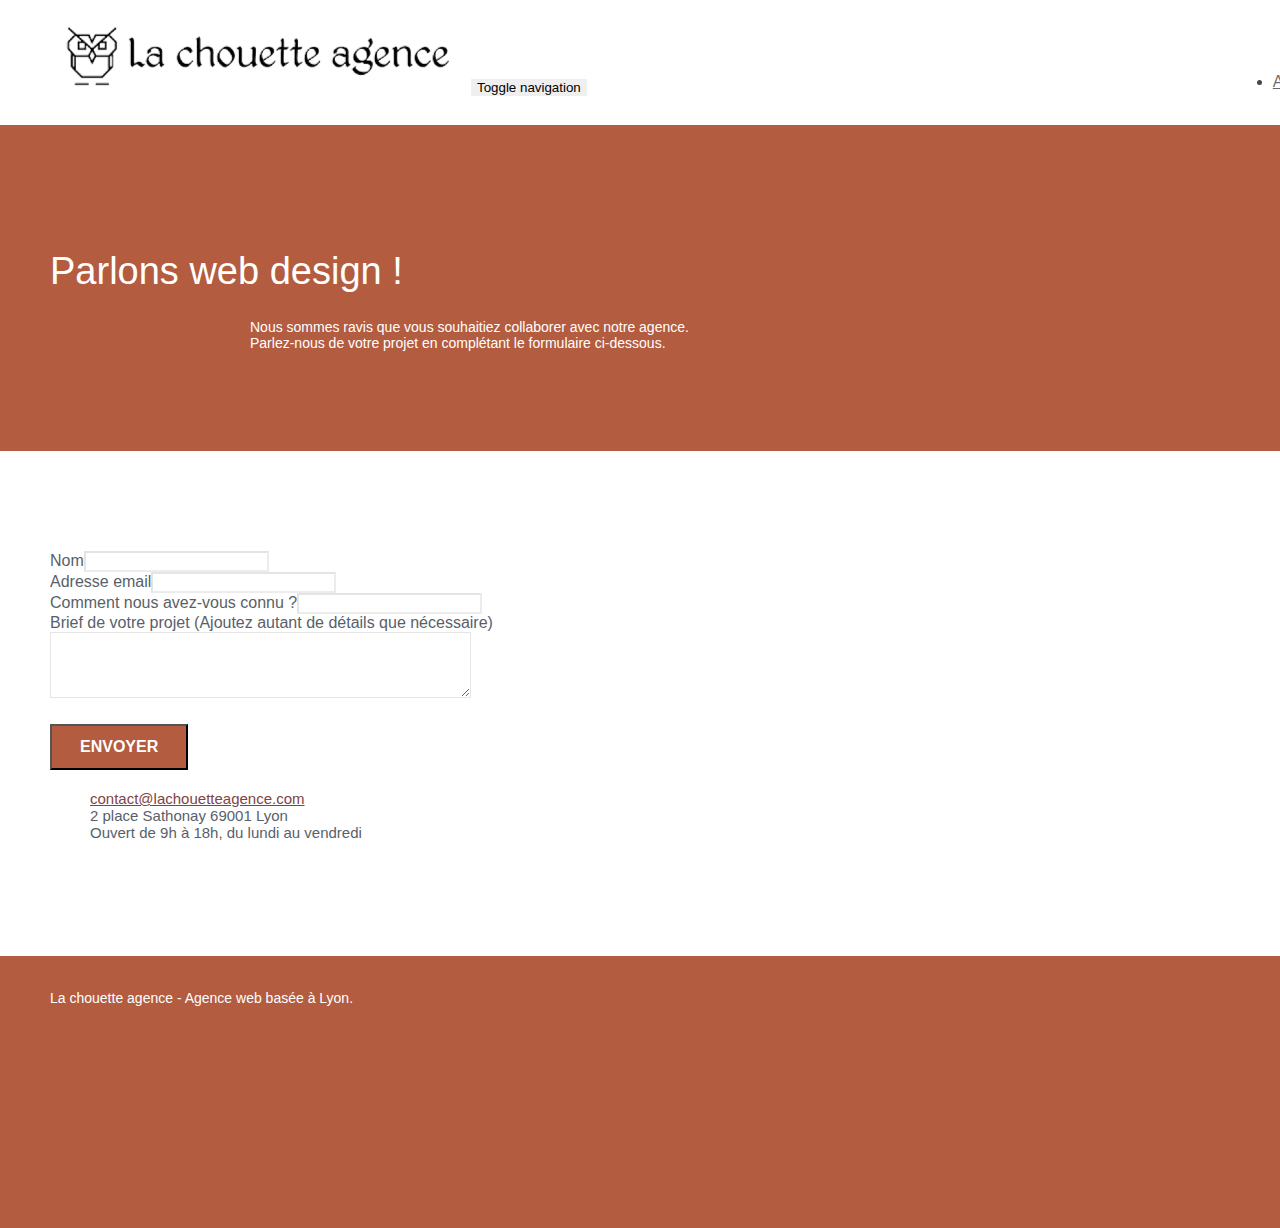
==== commit db37c4fa: "Update contact.html" ====
--- a/contact.html
+++ b/contact.html
@@ -1 +1 @@
-<!doctype html><html lang="fr"><head> <meta charset="utf-8"> <meta name="description" content="Collaborez avec notre agence. Retrouvez nos mails, adresses, et complétez le formulaire"> <meta name="viewport" content="width=device-width, initial-scale=1.0, viewport-fit=cover"> <link rel="shortcut icon" type="image/png" href="favicon.jpg"> <link rel="stylesheet" type="text/css" href="./css/bootstrap.css"><link rel="preload" rel="stylesheet" type="text/css" href="style.css"><link rel="stylesheet" type="text/css" href="./css/font-awesome.css"><link rel="stylesheet" type="text/css" href="./css/et-line.css"> <script src="./js/jquery-2.1.0.js"></script><script src="./js/bootstrap.js"></script><script src="./js/blocs.js"></script><script src="./js/jqBootstrapValidation.js"></script><script src="./js/formHandler.js"></script> <title>Contact</title> </head><body><div class="page-container"> <div class="bloc bgc-white l-bloc " id="bloc-0"><div class="container bloc-sm"><nav class="navbar row"><div class="navbar-header"><a class="navbar-brand" href="./index.html"><img id="logo-chouette-agence" src="img/la-chouette-agence.png" alt="logo la chouette agence" height="72" width="386" /></a><button id="nav-toggle" type="button" class="ui-navbar-toggle navbar-toggle" data-toggle="collapse" data-target=".navbar-1"><span class="sr-only">Toggle navigation</span><span class="icon-bar"></span><span class="icon-bar"></span><span class="icon-bar"></span></button></div><div class="collapse navbar-collapse navbar-1 special-dropdown-nav"><ul class="site-navigation nav navbar-nav"><li><a href="./index.html">Accueil</a></li><li><a href="contact.html">contact</a></li></ul></div></nav></div></div><div class="bloc bg-dots-bg bg-repeat bgc-atomic-tangerine d-bloc bloc-bg-texture texture-paper" id="bloc-6"><div class="container bloc-lg"><div class="row"><div class="col-sm-12"><h1 class="text-center hero-bloc-text tc-white">Parlons web design !</h1><p class="text-center mg-lg tc-white tight-width-whitespace">Nous sommes ravis que vous souhaitiez collaborer avec notre agence.<br>Parlez-nous de votre projet en complétant le formulaire ci-dessous.</p></div></div></div></div><div class="bloc bgc-white l-bloc" id="bloc-7"><div class="container bloc-lg"><div class="row"><div class="col-sm-6"><form id="form_1"><div class="form-group"><label>Nom</label><input id="name" class="form-control" required/></div><div class="form-group"><label>Adresse email</label><input id="email" class="form-control" type="email" required/></div><div class="form-group"><label>Comment nous avez-vous connu ?</label><input class="form-control" type="email" required id="input_504"/></div><div class="form-group"><label>Brief de votre projet (Ajoutez autant de détails que nécessaire)<br></label><textarea id="message" class="form-control" rows="4" cols="50" required></textarea></div><button class="bloc-button btn btn-lg btn-block cta-hero btn-atomic-tangerine" type="submit">Envoyer</button></form></div><div class="col-sm-6"><p id="contact"> <a href="mailto:contact@lachouetteagence.com">contact@lachouetteagence.com</a><br>2 place Sathonay 69001 Lyon<br>Ouvert de 9h à 18h, du lundi au vendredi<br></p></div></div></div></div><a class="bloc-button btn btn-d scrollToTop" onclick="scrollToTarget('1')"><span class="fa fa-chevron-up"></span></a><div class="bloc bgc-atomic-tangerine d-bloc" id="bloc-8"><div class="container bloc-sm"><div class="row"><div class="col-sm-12"><p class="text-center white">La chouette agence - Agence web basée à Lyon.<br></p><div class="row row-no-gutters social"><div class="col-sm-3"><div class="text-center"><a class="social" href="./index.html"><span class="fa fa-twitter icon-md"></span></a></div></div><div class="col-sm-3"><div class="text-center"><a class="social" href="./index.html"><span class="fa fa-facebook icon-md"></span></a></div></div><div class="col-sm-3"><div class="text-center"><a class="social" href="./index.html"><span class="fa fa-dribbble icon-md"></span></a></div></div><div class="col-sm-3"><div class="text-center"><a class="social" href="./index.html"><span class="fa fa-instagram icon-md"></span></a></div></div></div></div></div></div></div></div></body></html>+<!doctype html><html lang="fr"><head> <meta charset="utf-8"> <meta name="description" content="Collaborez avec notre agence. Retrouvez nos mails, adresses, et complétez le formulaire"> <meta name="viewport" content="width=device-width, initial-scale=1.0, viewport-fit=cover"> <link rel="shortcut icon" type="image/png" href="favicon.jpg"> <link rel="stylesheet" type="text/css" href="./css/bootstrap.css"><link rel="stylesheet" type="text/css" href="style.css"><link rel="stylesheet" type="text/css" rel="preload" href="./css/font-awesome.css"><link rel="stylesheet" type="text/css" href="./css/et-line.css"> <script src="./js/jquery-2.1.0.js"></script><script src="./js/bootstrap.js"></script><script src="./js/blocs.js"></script><script src="./js/jqBootstrapValidation.js"></script><script src="./js/formHandler.js"></script> <title>Contact</title> </head><body><div class="page-container"> <div class="bloc bgc-white l-bloc " id="bloc-0"><div class="container bloc-sm"><nav class="navbar row"><div class="navbar-header"><a class="navbar-brand" href="./index.html"><img id="logo-chouette-agence" src="img/la-chouette-agence.png" alt="logo la chouette agence" height="72" width="386" /></a><button id="nav-toggle" type="button" class="ui-navbar-toggle navbar-toggle" data-toggle="collapse" data-target=".navbar-1"><span class="sr-only">Toggle navigation</span><span class="icon-bar"></span><span class="icon-bar"></span><span class="icon-bar"></span></button></div><div class="collapse navbar-collapse navbar-1 special-dropdown-nav"><ul class="site-navigation nav navbar-nav"><li><a href="./index.html">Accueil</a></li><li><a href="contact.html">contact</a></li></ul></div></nav></div></div><div class="bloc bg-dots-bg bg-repeat bgc-atomic-tangerine d-bloc bloc-bg-texture texture-paper" id="bloc-6"><div class="container bloc-lg"><div class="row"><div class="col-sm-12"><h1 class="text-center hero-bloc-text tc-white">Parlons web design !</h1><p class="text-center mg-lg tc-white tight-width-whitespace">Nous sommes ravis que vous souhaitiez collaborer avec notre agence.<br>Parlez-nous de votre projet en complétant le formulaire ci-dessous.</p></div></div></div></div><div class="bloc bgc-white l-bloc" id="bloc-7"><div class="container bloc-lg"><div class="row"><div class="col-sm-6"><form id="form_1"><div class="form-group"><label>Nom</label><input id="name" class="form-control" required/></div><div class="form-group"><label>Adresse email</label><input id="email" class="form-control" type="email" required/></div><div class="form-group"><label>Comment nous avez-vous connu ?</label><input class="form-control" type="email" required id="input_504"/></div><div class="form-group"><label>Brief de votre projet (Ajoutez autant de détails que nécessaire)<br></label><textarea id="message" class="form-control" rows="4" cols="50" required></textarea></div><button class="bloc-button btn btn-lg btn-block cta-hero btn-atomic-tangerine" type="submit">Envoyer</button></form></div><div class="col-sm-6"><p id="contact"> <a href="mailto:contact@lachouetteagence.com">contact@lachouetteagence.com</a><br>2 place Sathonay 69001 Lyon<br>Ouvert de 9h à 18h, du lundi au vendredi<br></p></div></div></div></div><a class="bloc-button btn btn-d scrollToTop" onclick="scrollToTarget('1')"><span class="fa fa-chevron-up"></span></a><div class="bloc bgc-atomic-tangerine d-bloc" id="bloc-8"><div class="container bloc-sm"><div class="row"><div class="col-sm-12"><p class="text-center white">La chouette agence - Agence web basée à Lyon.<br></p><div class="row row-no-gutters social"><div class="col-sm-3"><div class="text-center"><a class="social" href="./index.html"><span class="fa fa-twitter icon-md"></span></a></div></div><div class="col-sm-3"><div class="text-center"><a class="social" href="./index.html"><span class="fa fa-facebook icon-md"></span></a></div></div><div class="col-sm-3"><div class="text-center"><a class="social" href="./index.html"><span class="fa fa-dribbble icon-md"></span></a></div></div><div class="col-sm-3"><div class="text-center"><a class="social" href="./index.html"><span class="fa fa-instagram icon-md"></span></a></div></div></div></div></div></div></div></div></body></html>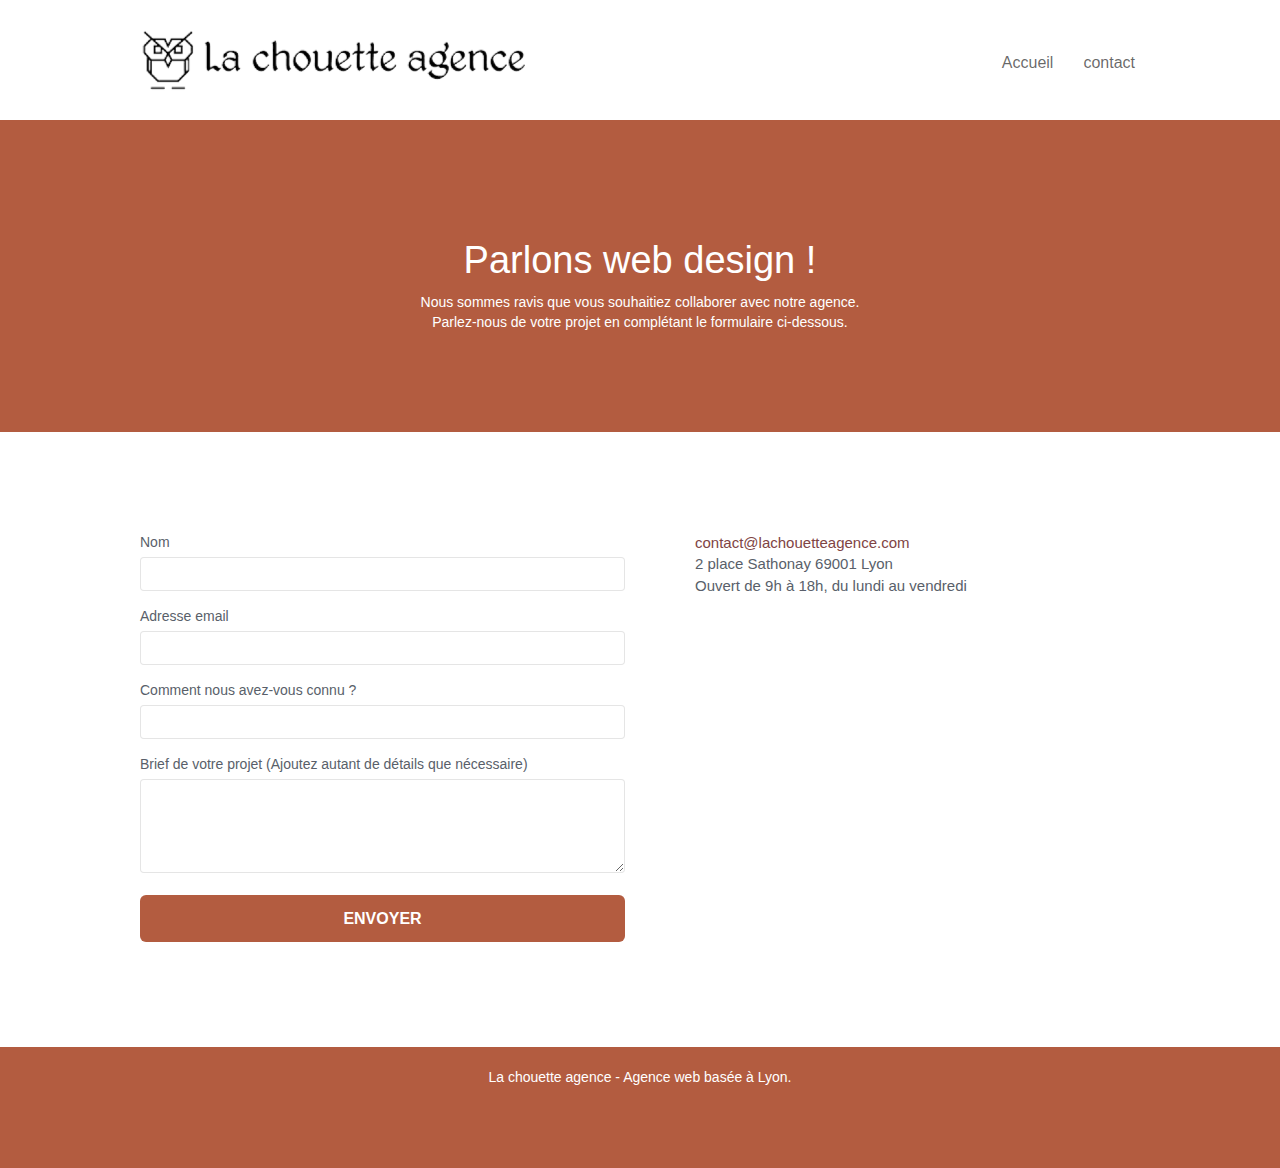
==== commit e4987751: "correction w3c test" ====
--- a/contact.html
+++ b/contact.html
@@ -1 +1 @@
-<!doctype html><html lang="fr"><head> <meta charset="utf-8"> <meta name="description" content="Collaborez avec notre agence. Retrouvez nos mails, adresses, et complétez le formulaire"> <meta name="viewport" content="width=device-width, initial-scale=1.0, viewport-fit=cover"> <link rel="shortcut icon" type="image/png" href="favicon.jpg"> <link rel="stylesheet" type="text/css" href="./css/bootstrap.css"><link rel="stylesheet" type="text/css" href="style.css"><link rel="stylesheet" type="text/css" rel="preload" href="./css/font-awesome.css"><link rel="stylesheet" type="text/css" href="./css/et-line.css"> <script src="./js/jquery-2.1.0.js"></script><script src="./js/bootstrap.js"></script><script src="./js/blocs.js"></script><script src="./js/jqBootstrapValidation.js"></script><script src="./js/formHandler.js"></script> <title>Contact</title> </head><body><div class="page-container"> <div class="bloc bgc-white l-bloc " id="bloc-0"><div class="container bloc-sm"><nav class="navbar row"><div class="navbar-header"><a class="navbar-brand" href="./index.html"><img id="logo-chouette-agence" src="img/la-chouette-agence.png" alt="logo la chouette agence" height="72" width="386" /></a><button id="nav-toggle" type="button" class="ui-navbar-toggle navbar-toggle" data-toggle="collapse" data-target=".navbar-1"><span class="sr-only">Toggle navigation</span><span class="icon-bar"></span><span class="icon-bar"></span><span class="icon-bar"></span></button></div><div class="collapse navbar-collapse navbar-1 special-dropdown-nav"><ul class="site-navigation nav navbar-nav"><li><a href="./index.html">Accueil</a></li><li><a href="contact.html">contact</a></li></ul></div></nav></div></div><div class="bloc bg-dots-bg bg-repeat bgc-atomic-tangerine d-bloc bloc-bg-texture texture-paper" id="bloc-6"><div class="container bloc-lg"><div class="row"><div class="col-sm-12"><h1 class="text-center hero-bloc-text tc-white">Parlons web design !</h1><p class="text-center mg-lg tc-white tight-width-whitespace">Nous sommes ravis que vous souhaitiez collaborer avec notre agence.<br>Parlez-nous de votre projet en complétant le formulaire ci-dessous.</p></div></div></div></div><div class="bloc bgc-white l-bloc" id="bloc-7"><div class="container bloc-lg"><div class="row"><div class="col-sm-6"><form id="form_1"><div class="form-group"><label>Nom</label><input id="name" class="form-control" required/></div><div class="form-group"><label>Adresse email</label><input id="email" class="form-control" type="email" required/></div><div class="form-group"><label>Comment nous avez-vous connu ?</label><input class="form-control" type="email" required id="input_504"/></div><div class="form-group"><label>Brief de votre projet (Ajoutez autant de détails que nécessaire)<br></label><textarea id="message" class="form-control" rows="4" cols="50" required></textarea></div><button class="bloc-button btn btn-lg btn-block cta-hero btn-atomic-tangerine" type="submit">Envoyer</button></form></div><div class="col-sm-6"><p id="contact"> <a href="mailto:contact@lachouetteagence.com">contact@lachouetteagence.com</a><br>2 place Sathonay 69001 Lyon<br>Ouvert de 9h à 18h, du lundi au vendredi<br></p></div></div></div></div><a class="bloc-button btn btn-d scrollToTop" onclick="scrollToTarget('1')"><span class="fa fa-chevron-up"></span></a><div class="bloc bgc-atomic-tangerine d-bloc" id="bloc-8"><div class="container bloc-sm"><div class="row"><div class="col-sm-12"><p class="text-center white">La chouette agence - Agence web basée à Lyon.<br></p><div class="row row-no-gutters social"><div class="col-sm-3"><div class="text-center"><a class="social" href="./index.html"><span class="fa fa-twitter icon-md"></span></a></div></div><div class="col-sm-3"><div class="text-center"><a class="social" href="./index.html"><span class="fa fa-facebook icon-md"></span></a></div></div><div class="col-sm-3"><div class="text-center"><a class="social" href="./index.html"><span class="fa fa-dribbble icon-md"></span></a></div></div><div class="col-sm-3"><div class="text-center"><a class="social" href="./index.html"><span class="fa fa-instagram icon-md"></span></a></div></div></div></div></div></div></div></div></body></html>+<!doctype html><html lang="fr"><head> <meta charset="utf-8"> <meta name="description" content="Collaborez avec notre agence. Retrouvez nos mails, adresses, et complétez le formulaire"> <meta name="viewport" content="width=device-width, initial-scale=1.0, viewport-fit=cover"> <link rel="shortcut icon" type="image/png" href="favicon.jpg"> <link rel="stylesheet" type="text/css" href="./css/bootstrap.css"> <link rel="stylesheet" type="text/css" href="style.css"> <link rel="preload" as="police" type="text/css" href="./css/font-awesome.css"> <link rel="stylesheet" type="text/css" href="./css/et-line.css"> <script src="./js/jquery-2.1.0.js" defer></script> <script src="./js/bootstrap.js" defer></script> <script src="./js/blocs.js" defer></script> <script src="./js/jqBootstrapValidation.js" defer></script> <script src="./js/formHandler.js" defer></script> <title>Contact</title></head><body> <div class="page-container"> <div class="bloc bgc-white l-bloc " id="bloc-0"> <div class="container bloc-sm"> <nav class="navbar row"> <div class="navbar-header"><a class="navbar-brand" href="./index.html"><img id="logo-chouette-agence" src="img/la-chouette-agence.png" alt="logo la chouette agence" height="72" width="386"/></a><button id="nav-toggle" type="button" class="ui-navbar-toggle navbar-toggle" data-toggle="collapse" data-target=".navbar-1"><span class="sr-only">Toggle navigation</span><span class="icon-bar"></span><span class="icon-bar"></span><span class="icon-bar"></span></button></div><div class="collapse navbar-collapse navbar-1 special-dropdown-nav"> <ul class="site-navigation nav navbar-nav"> <li><a href="./index.html">Accueil</a></li><li><a href="contact.html">contact</a></li></ul> </div></nav> </div></div><div class="bloc bg-dots-bg bg-repeat bgc-atomic-tangerine d-bloc bloc-bg-texture texture-paper" id="bloc-6"> <div class="container bloc-lg"> <div class="row"> <div class="col-sm-12"> <h1 class="text-center hero-bloc-text tc-white">Parlons web design !</h1> <p class="text-center mg-lg tc-white tight-width-whitespace">Nous sommes ravis que vous souhaitiez collaborer avec notre agence.<br>Parlez-nous de votre projet en complétant le formulaire ci-dessous.</p></div></div></div></div><div class="bloc bgc-white l-bloc" id="bloc-7"> <div class="container bloc-lg"> <div class="row"> <div class="col-sm-6"> <form id="form_1"> <div class="form-group"><label>Nom</label><input id="name" class="form-control" required="required"/></div><div class="form-group"><label>Adresse email</label><input id="email" class="form-control" type="email" required="required"/></div><div class="form-group"><label>Comment nous avez-vous connu ?</label><input class="form-control" type="email" required="required" id="input_504"/></div><div class="form-group"><label>Brief de votre projet (Ajoutez autant de détails que nécessaire)<br></label><textarea id="message" class="form-control" rows="4" cols="50" required="required"></textarea></div><button class="bloc-button btn btn-lg btn-block cta-hero btn-atomic-tangerine" type="submit">Envoyer</button> </form> </div><div class="col-sm-6"> <p id="contact"> <a href="mailto:contact@lachouetteagence.com">contact@lachouetteagence.com</a><br>2 place Sathonay 69001 Lyon<br>Ouvert de 9h à 18h, du lundi au vendredi<br></p></div></div></div></div><a class="bloc-button btn btn-d scrollToTop" onclick="scrollToTarget('1')"><span class="fa fa-chevron-up"></span></a> <div class="bloc bgc-atomic-tangerine d-bloc" id="bloc-8"> <div class="container bloc-sm"> <div class="row"> <div class="col-sm-12"> <p class="text-center white">La chouette agence - Agence web basée à Lyon.<br></p><div class="row row-no-gutters social"> <div class="col-sm-3"> <div class="text-center"><a class="social" href="./index.html" aria-label=Twitter><span class="fa fa-twitter icon-md"></span></a></div></div><div class="col-sm-3"> <div class="text-center"><a class="social" href="./index.html" aria-label=Facebook><span class="fa fa-facebook icon-md"></span></a></div></div><div class="col-sm-3"> <div class="text-center"><a class="social" href="./index.html" aria-label=Dribbble><span class="fa fa-dribbble icon-md"></span></a></div></div><div class="col-sm-3"> <div class="text-center"><a class="social" href="./index.html" aria-label=Instagram><span class="fa fa-instagram icon-md"></span></a></div></div></div></div></div></div></div></div></body></html>